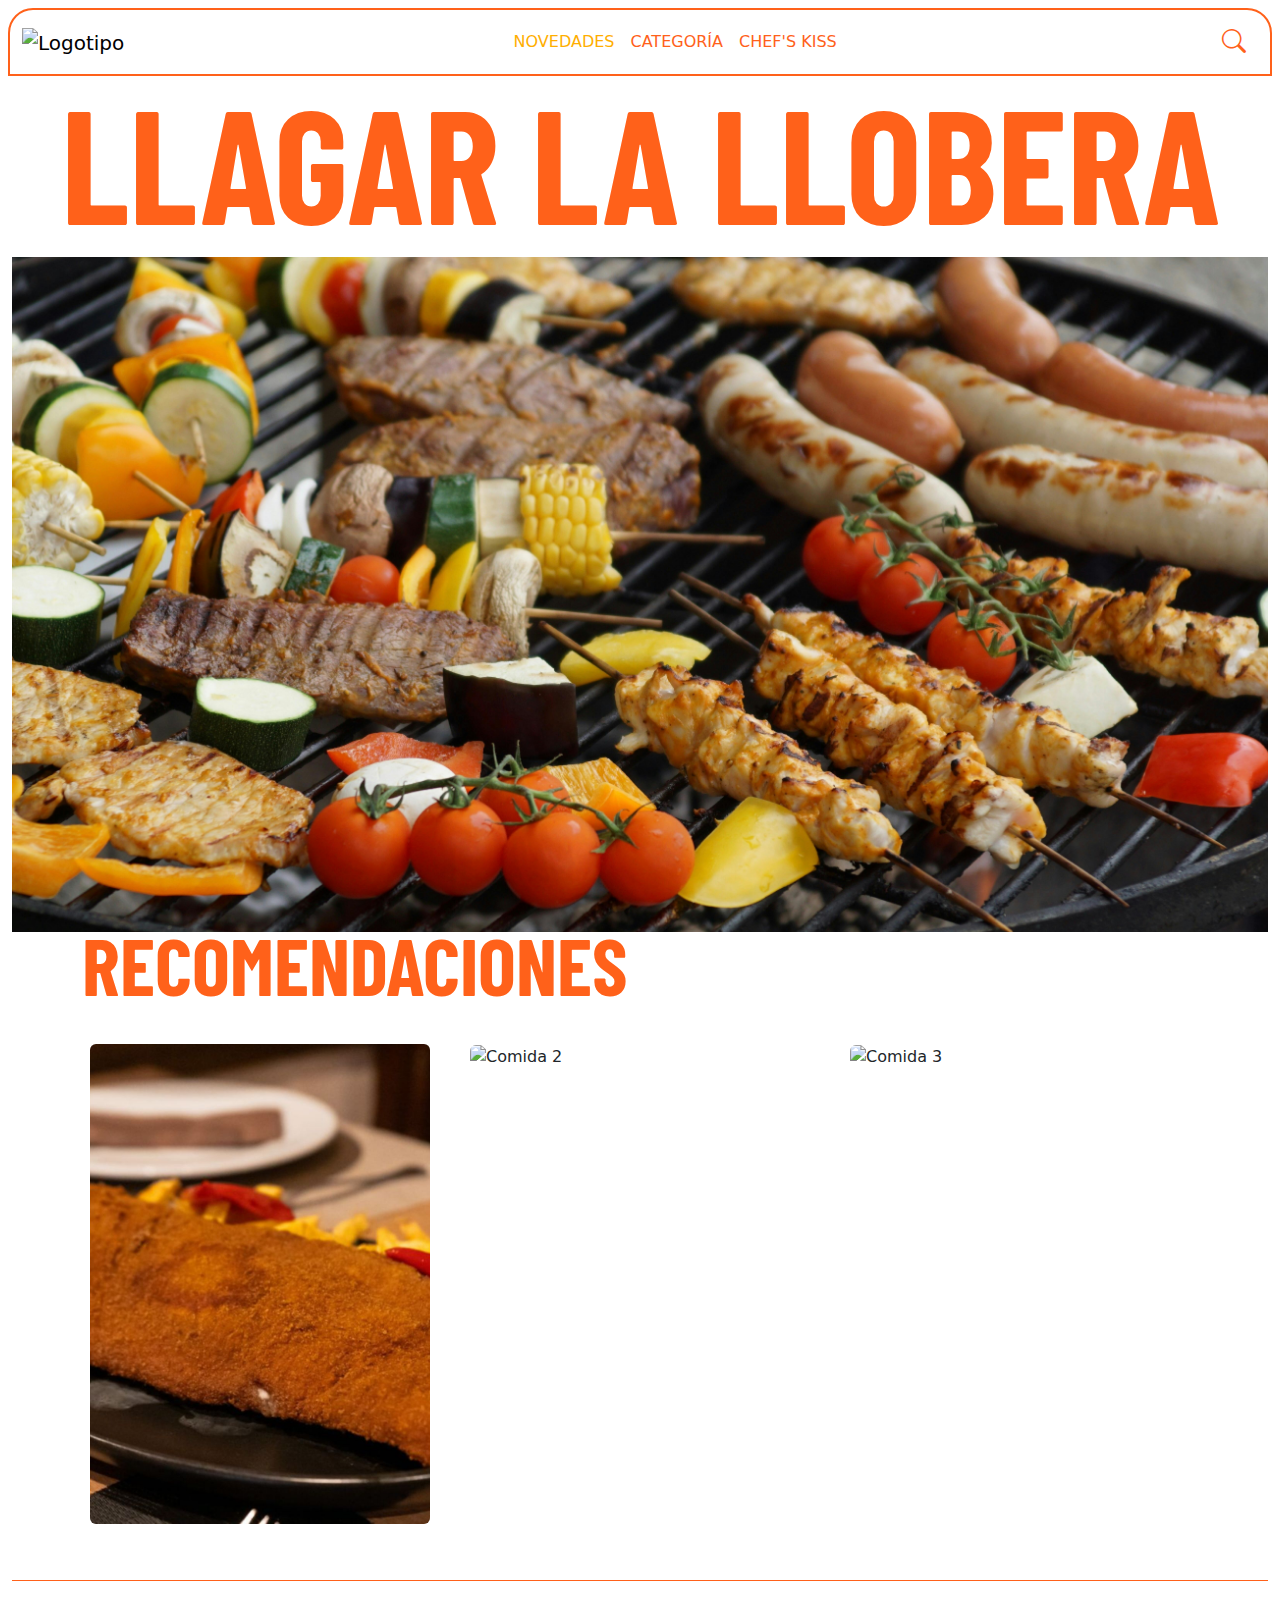
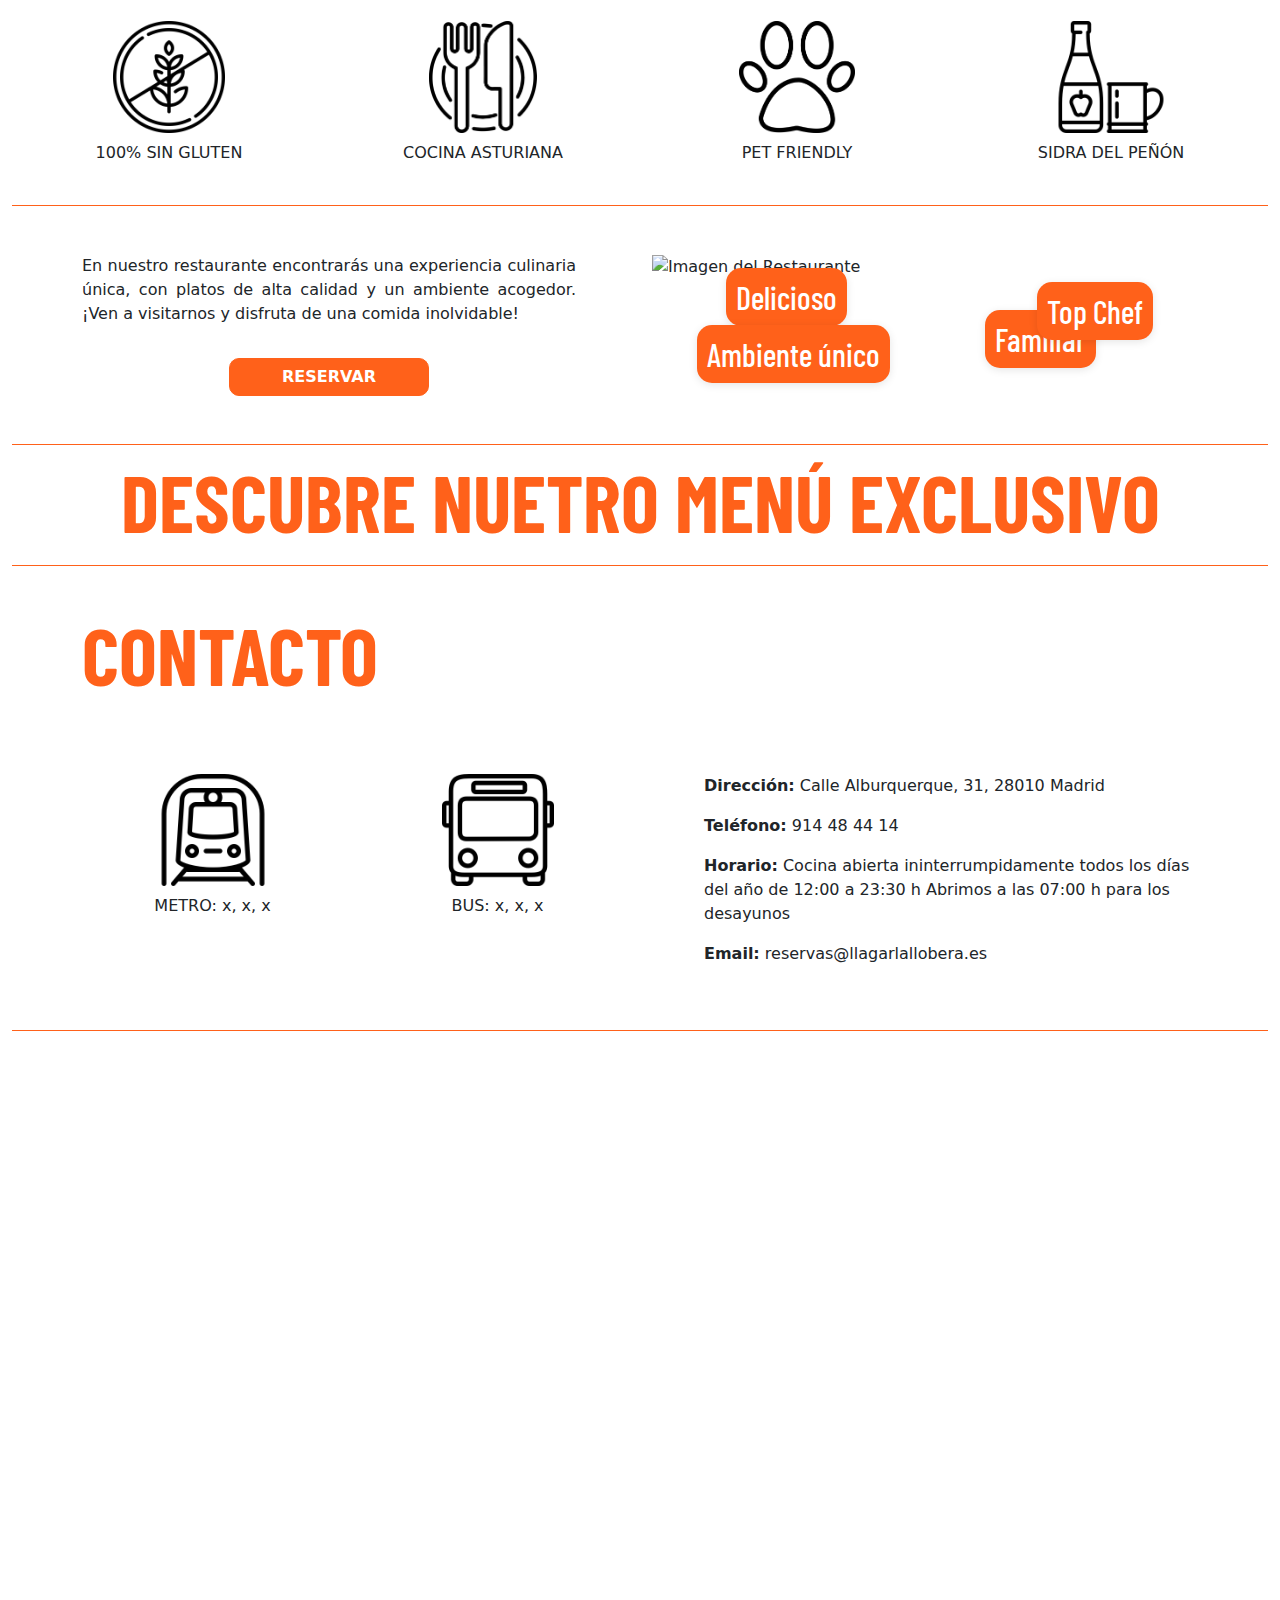
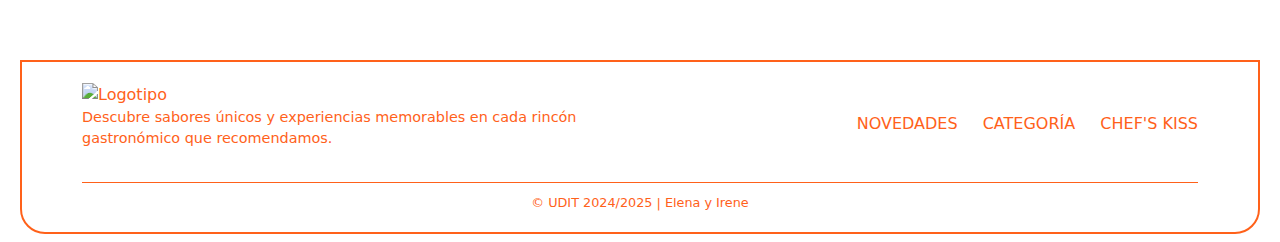
==== restaurante.html @ 02f4cce1 "add carrusel" ====
<!DOCTYPE html>
<html lang="en">
<head>
    <meta charset="UTF-8">
    <meta name="viewport" content="width=device-width, initial-scale=1.0">
    <title>Restaurante</title>

<!-- Tipografía -->
    <link rel="preconnect" href="https://fonts.googleapis.com">
    <link rel="preconnect" href="https://fonts.gstatic.com" crossorigin>
    <link href="https://fonts.googleapis.com/css2?family=Barlow+Condensed:ital,wght@0,100;0,200;0,300;0,400;0,500;0,600;0,700;0,800;0,900;1,100;1,200;1,300;1,400;1,500;1,600;1,700;1,800;1,900&family=Bebas+Neue&display=swap" rel="stylesheet">

<!-- BOOTSTRAP -->
    <link rel="stylesheet" href="https://cdn.jsdelivr.net/npm/bootstrap@5.3.3/dist/css/bootstrap.min.css" />

    <!-- BOOTSTRAP ICONOS -->
    <link rel="stylesheet" href="https://cdn.jsdelivr.net/npm/bootstrap-icons@1.11.3/font/bootstrap-icons.min.css">

<!-- CSS AOS -->
    <link href="https://unpkg.com/aos@2.3.1/dist/aos.css" rel="stylesheet">

<!-- CSS -->
    <link rel="stylesheet" href="css/restaurante.css" />

<!-- JQUERY -->
    <script src="https://cdnjs.cloudflare.com/ajax/libs/jquery/3.7.1/jquery.min.js" integrity="sha512-v2CJ7UaYy4JwqLDIrZUI/4hqeoQieOmAZNXBeQyjo21dadnwR+8ZaIJVT8EE2iyI61OV8e6M8PP2/4hpQINQ/g==" crossorigin="anonymous" referrerpolicy="no-referrer"></script>

<!-- JS AOS -->
    <script src="https://unpkg.com/aos@2.3.1/dist/aos.js"></script>

<!-- FONTAWESOM -->
    <script src="https://kit.fontawesome.com/dbeceb44b5.js" crossorigin="anonymous"></script>
</head>

<body>

    <header>
        <!-- Navbar -->
        <div class="navbar-wrapper">
            <nav class="navbar navbar-expand-lg fixed-top" style="background-color: white;">
                <div class="container-fluid">
                    <!-- Logotipo -->
                    <a class="navbar-brand" href="index.html">
                        <img src="img/logo1.png" alt="Logotipo" height="35">
                    </a>
    
                    <!-- Botón hamburguesa -->
                    <button class="navbar-toggler" type="button" data-bs-toggle="collapse" data-bs-target="#navbarNav" aria-controls="navbarNav" aria-expanded="false" aria-label="Toggle navigation">
                        <span class="navbar-toggler-icon"></span>
                    </button>
    
                    <!-- Botones -->
                    <div class="collapse navbar-collapse justify-content-center" id="navbarNav">
                        <ul class="navbar-nav">
                            <li class="nav-item">
                                <a class="nav-link active" aria-current="page" href="#">NOVEDADES</a>
                            </li>
                            <li class="nav-item">
                                <a class="nav-link" href="#">CATEGORÍA</a>
                            </li>
                            <li class="nav-item">
                                <a class="nav-link" href="#">CHEF'S KISS</a>
                            </li>
                        </ul>
                    </div>
    
                    <!-- Lupa -->
                    <form class="d-flex align-items-center" id="search-form">
                        <button class="btn" id="search-icon" type="button">
                            <i class="bi bi-search" style="font-size: 1.5rem; color: var(--color-4);"></i>
                        </button>
                        <input class="form-control ms-2" id="search-input" type="search" placeholder="Search" aria-label="Search" style="display: none; width: 0;">
                    </form>
                </div>
            </nav>
        </div>
    </header>
    

<!-- PORTADA -->
    <section id="portada" class="container-fluid text-center">
        <h1>LLAGAR LA LLOBERA</h1>
        <img id="img-portada" src="img/portada-restaurante.jpg" class="img-fluid background-image object-fit-cover" alt="...">
        <!-- Burbuja -->
        <div class="bubble" id="scrollToTop" style="display: none;">
            <span id="bubbleIcon">
                <i class="bi bi-arrow-down-circle"></i>
            </span> 
        </div>
    </section>

<!-- Galería -->
    <section  class="container-fluid">
        <div id="galeria" class="container">
            <h2>RECOMENDACIONES</h2>
            <div class="row">
                <!-- Imagen 1 -->
                <div class="col-4">
                    <div class="image-wrapper">
                        <img src="img/cachopo1.jpg" alt="Comida 1" class="img-fluid object-fit-cover rounded">
                        <div class="overlay">CACHOPO</div>
                    </div>
                </div>
                <!-- Imagen 2 -->
                <div class="col-4">
                    <div class="image-wrapper">
                        <img src="img/comida2.jpeg" alt="Comida 2" class="img-fluid object-fit-cover rounded">
                        <div class="overlay">PULPO</div>
                    </div>
                </div>
                <!-- Imagen 3 -->
                <div class="col-4">
                    <div class="image-wrapper">
                        <img src="img/comida3.jpg" alt="Comida 3" class="img-fluid object-fit-cover rounded">
                        <div class="overlay">CARNE</div>
                    </div>
                </div>
            </div>
        </div>
    </div>

<!-- Características del Restaurante -->
    <section id="caract" class="container-fluid my-5">
        <div class="row text-center">
            <div class="col-md-3 mb-4">
                <div class="icon-wrapper">
                    <img src="img/sin gluten.png" alt="Sin gluten" class="img-fluid object-fit-cover"> 
                    <p class="mt-2">100% SIN GLUTEN</p>
                </div>
            </div>
            <div class="col-md-3 mb-4">
                <div class="icon-wrapper">
                    <img src="img/cocinaicono.png" alt="Cocina asturiana" class="img-fluid object-fit-cover"> 
                    <p class="mt-2">COCINA ASTURIANA</p>
                </div>
            </div>
            <div class="col-md-3 mb-4">
                <div class="icon-wrapper">
                    <img src="img/petfriendly.png" alt="Pet friendly" class="img-fluid object-fit-cover"> 
                    <p class="mt-2">PET FRIENDLY</p>
                </div>
            </div>
            <div class="col-md-3 mb-4">
                <div class="icon-wrapper">
                    <img src="img/sidra.png " alt="Sidra del peñón" class="img-fluid object-fit-cover">
                    <p class="mt-2">SIDRA DEL PEÑÓN</p>
                </div>
            </div>
        </div>
    </section>

<!-- Sección del Restaurante -->
    <section class="container my-5">
        <div class="row">
            <!--reservar -->
            <div id="info" class="col-md-6 d-flex flex-column justify-content-center align-items-center">
                <p>En nuestro restaurante encontrarás una experiencia culinaria única, con platos de alta calidad y un ambiente acogedor. ¡Ven a visitarnos y disfruta de una comida inolvidable!
                </p>
                <!-- Botón -->
                <button class="btn btn-bd-primary btn-m mt-3 btn-narrow d-flex justify-content-center" data-bs-toggle="modal" data-bs-target="#reservaModal">RESERVAR
                </button>
            </div>

            <!-- Imagen con pegatinas -->
            <div class="col-md-6 position-relative">
                <img src="img/carne.png" alt="Imagen del Restaurante" class="img-fluid">
                <!-- Pegatinas intento -->
                <div class="sticker sticker-1">Delicioso</div>
                <div class="sticker sticker-2">Ambiente único</div>
                <div class="sticker sticker-3">Familiar</div>
                <div class="sticker sticker-4">Top Chef</div>
            </div>
        </div>
    </section>

<!-- Modal de Reserva -->
    <section class="modal fade" id="reservaModal" tabindex="-1" aria-labelledby="reservaModalLabel" aria-hidden="true">
        <div class="modal-dialog modal-dialog-centered modal-lg">
            <div class="modal-content">
                <div class="modal-header">
                    <h3 class="modal-title" id="reservaModalLabel">RESERVAR</h3>
                    <button type="button" class="btn-close" data-bs-dismiss="modal" aria-label="Close"></button>
                </div>
                <div class="modal-body custom-modal-padding">
                    <form>
                        <div class="mb-3">
                            <label for="nombre" class="form-label">NOMBRE</label>
                            <input type="text" class="form-control" id="nombre" required>
                        </div>
                        <div class="mb-3">
                            <label for="email" class="form-label">EMAIL</label>
                            <input type="email" class="form-control" id="email" required>
                        </div>
                        <div class="mb-3">
                            <label for="fecha" class="form-label">FECHA DE RESERVA</label>
                            <input type="date" class="form-control" id="fecha" required>
                        </div>
                        <div class="mb-3">
                            <label for="personas" class="form-label">NÚMERO DE PERSONA</label>
                            <input type="number" class="form-control" id="personas" min="1" required>
                        </div>
                        <div class="d-flex justify-content-center">
                            <button type="submit" class="btn btn-primary">CONFIRMAR LA RESERVA</button>
                        </div>
                    </form>
                </div>
            </div>
        </div>
    </section>

<!-- Carrusel -->
    <div id="carouselText" class="carousel slide" data-bs-interval="1" data-bs-ride="carousel">
        <div class="carousel-inner">
            <div class="carousel-item active">
                <h2 class="text-center">BIENVENIDOS A NUESTRO RESTAURANTE</h2>
            </div>
            <div class="carousel-item">
                <h2 class="text-center">DESCUBRE NUETRO MENÚ EXCLUSIVO</h2>
            </div>
            <div class="carousel-item">
                <h2 class="text-center">RESERVA TU MESA AHORA</h2>
            </div>
        </div>
    </div>
    

<!-- Info restaurante -->
<section id="transporte" class="container my-5">
    <h2>CONTACTO</h2>
    <div class="row">
        <!-- Izquierda info -->
        <div class="col-md-6 align-items-center">
            <div class="d-flex flex-column" >
                <div class="row text-center d-flex align-items-center">
                    <!-- Icono de Metro -->
                    <div class="col-6">
                        <div class="icon-transporte">
                            <img src="img/icono-metro.png" alt="Icono Metro" class="img-fluid object-fit-cover " data-bs-toggle="modal" data-bs-target="#metroModal"> 
                            <p class="mt-2">METRO: x, x, x</p>
                        </div>
                    </div>
                    
                    <!-- Icono de Bus -->
                    <div class="col-6">
                        <div class="icon-transporte">
                            <img src="img/icono-bus.webp" alt="Icono Bus" class="img-fluid object-fit-cover" data-bs-toggle="modal" data-bs-target="#busModal"> 
                            <p class="mt-2">BUS: x, x, x</p>
                        </div>
                    </div>
                </div>
            </div>
        </div>

        <!-- Contacto -->
        <div id="contact" class="col-md-6">
            <p><strong>Dirección:</strong> Calle Alburquerque, 31, 28010 Madrid</p>
            <p><strong>Teléfono:</strong> 914 48 44 14</p>
            <p><strong>Horario:</strong> Cocina abierta ininterrumpidamente todos los días del año de 12:00 a 23:30 h
            Abrimos a las 07:00 h para los desayunos</p>
            <p><strong>Email:</strong> reservas@llagarlallobera.es</p>
        </div>
    </div>
</section>

    <!-- Modal Metro-->
    <div class="modal fade" id="metroModal" tabindex="-1" aria-labelledby="metroModalLabel" aria-hidden="true">
        <div class="modal-dialog modal-lg">
            <div class="modal-content">
                <div class="modal-header">
                    <h5 class="modal-title" id="metroModalLabel">Plano de Metro</h5>
                    <button type="button" class="btn-close" data-bs-dismiss="modal" aria-label="Close"></button>
                </div>
                <div class="modal-body text-center">
                    <img src="img/plano-metro-madrid-accesible.202404.png" alt="Plano de Metro" class="img-fluid">
                </div>
            </div>
        </div>
    </div>

    <!-- Modal Bus-->
    <div class="modal fade" id="busModal" tabindex="-1" aria-labelledby="metroModalLabel" aria-hidden="true">
        <div class="modal-dialog modal-lg">
            <div class="modal-content">
                <div class="modal-header">
                    <h5 class="modal-title" id="metroModalLabel">Plano de Bus</h5>
                    <button type="button" class="btn-close" data-bs-dismiss="modal" aria-label="Close"></button>
                </div>
                <div class="modal-body text-center">
                    <img src="img/EMT147.jpg" alt="Plano de linea 147" class="img-fluid">
                    <img src="img/Linea3A.png" alt="Plano de linea 3" class="img-fluid">
                    <img src="img/Linea40A.png" alt="Plano de linea 40" class="img-fluid">
                </div>
            </div>
        </div>
    </div>

<!-- MAPA -->
    <section class="map-section d-flex justify-content-center">
        <iframe class="map-iframe container text-center" src="https://www.google.com/maps/embed?pb=!1m18!1m12!1m3!1d3036.972669790268!2d-3.702336223943109!3d40.4316040714373!2m3!1f0!2f0!3f0!3m2!1i1024!2i768!4f13.1!3m3!1m2!1s0xd42297b13bf444d%3A0xb324245f429f429e!2sLlagar%20La%20Llobera!5e0!3m2!1ses!2ses!4v1730145846699!5m2!1ses!2ses" width="600" height="450" style="border:0;" allowfullscreen="" loading="lazy" referrerpolicy="no-referrer-when-downgrade" allowfullscreen="" loading="lazy"></iframe>
    </section>
    
<!-- FOOTER -->
    <footer>
        <div class="container text-center text-md-start">
            <div class="row align-items-center">
                <!-- Logo y descripción -->
                <div class="col-md-6">
                    <div class="footer-logo">
                        <img src="img/logo1.png" alt="Logotipo" height="35">
                    </div>
                    <p class="footer-description">Descubre sabores únicos y experiencias memorables en cada rincón gastronómico que recomendamos.</p>
                </div>
                <!-- Menú -->
                <div class="col-md-6 text-md-end footer-nav">
                    <a href="#">NOVEDADES</a>
                    <a href="#">CATEGORÍA</a>
                    <a href="#">CHEF'S KISS</a>
                </div>
            </div>
            <!-- Nombres :) -->
            <div class="footer-bottom mt-3">
                &copy; UDIT 2024/2025 | Elena y Irene
            </div>
        </div>
    </footer>

<!-- JAVASCRIPT BOOTSTRAP -->
    <script src="https://cdn.jsdelivr.net/npm/bootstrap@5.3.3/dist/js/bootstrap.bundle.min.js" integrity="sha384-YvpcrYf0tY3lHB60NNkmXc5s9fDVZLESaAA55NDzOxhy9GkcIdslK1eN7N6jIeHz" crossorigin="anonymous"></script>

<!-- JS TYPED.JS -->
    <script src="https://unpkg.com/typed.js@2.1.0/dist/typed.umd.js"></script>

<!-- JAVASCRIPT -->
     <script src="js/script.js"></script>

</body>
</html>
---- css/restaurante.css ----
:root {
    --color-1: rgba(235, 0, 84, 1);
    --color-2: rgba(253, 146, 164, 1);
    --color-3: rgba(254, 215, 218, 1);
    --color-4: rgba(255, 97, 26, 1);
    --color-5: rgba(255, 174, 0, 1);
    --color-6: white;
}

* {
    margin:0;
    box-sizing: border-box;
    scroll-behavior: smooth;
}

/* TIPOGRAFÍA */
h1 {
    text-align: center;
    font-family: "Barlow Condensed";
    font-style: normal;
    font-weight: 700;
    font-size: 10em;
    margin: 0;
    color: var(--color-4);
}

h2 {
    font-family: "Barlow Condensed";
    font-style: normal;
    font-weight: 700;
    font-size: 5em;
    margin: 0;
    color: var(--color-4);
    line-height: 1;
    padding-top: 0.2em;
}

/* NAVBAR */
.navbar-wrapper {
    position: fixed;
    top: 0;
    left: 0;
    background-color: var(--color-6);
    height: 75px;
    width: 100%;
    z-index: 999;
}

.navbar {
    z-index: 1000; 
    border-radius: 25px 25px 0px 0px;
    border: 2px solid var(--color-4);
    margin: 0.5em;
}

.navbar .nav-link {
    color: var(--color-4);
}

.navbar .nav-link.active {
    color: var(--color-5); 
}

.navbar .nav-link:hover {
    color: var(--color-5); 
}

#search-form {
    position: relative;
    display: flex;
    align-items: center;
}

#search-icon {
    z-index: 2; 
    background: none;
    border: none;
    cursor: pointer;
}

#search-input {
    position: absolute;
    right: 0;
    width: 0;
    transition: width 0.3s ease;
    background-color: transparent;
    border: none;
    border-bottom: 2px solid var(--color-4);
    padding: 5px;
    outline: none;
    color: var(--color-5);
    opacity: 0;
    z-index: 1; 
}

#search-input.active {
    width: 200px; /* Ancho abierto */
    opacity: 1;
}

/* PORTADA */
#portada {
    padding-top: 65px;
    height: 100vh;
}

#img-portada {
    object-fit: cover;
}

.background-image {
    max-height: 75vh;
    width: 100%;
}

/* BURBUJA */
.bubble {
    position: fixed;
    bottom: 20px;
    right: 20px; 
    background-color: var(--color-4); 
    color: white;
    border-radius: 50%; 
    width: 60px;   
    height: 60px; 
    display: flex;
    align-items: center;
    justify-content: center;
    font-size: 24px; 
    cursor: pointer;
    box-shadow: 0 2px 10px rgba(0, 0, 0, 0.3);
    transition: background-color 0.3s ease; 
    z-index: 1000; 
}

.bubble:hover {
    background-color: var(--color-5); 
}


/* GALERÍA */
#galeria {
    margin-top: 0.5em;
    margin-bottom: 3.5em;
}

#galeria h2 {
    padding-bottom: 0.5em;
}

.image-wrapper {
    position: relative;
    margin: 0 0.5em;
    overflow: visible; 
    border-radius: 8px;
}

.image-wrapper img {
    height: 30em;
}

.overlay {
    position: absolute;
    bottom: -20px; 
    right: -20px;  
    background-color: var(--color-4);
    color: white;
    padding: 5px 10px;
    border-radius: 15px;
    font-size: 2em;
    opacity: 0;
    transition: opacity 0.3s ease, transform 0.3s ease;
    transform: scale(0.9); 
    font-family: "Barlow Condensed";
    font-style: normal;
    font-weight: 500;
}

.image-wrapper:hover .overlay {
    opacity: 1;
    transform: scale(1); 
}

/* CARACTERÍSTICAS RESTAURANTE */
#caract {
    border-top: 1px solid var(--color-4);
    padding-top: 2.5em;
    border-bottom: 1px solid var(--color-4);
}

.icon-wrapper img {
    height: 7em;
    width: auto;
}

/* INFO RESTAURANTE */
.btn-narrow {
    width: 200px;
    border-radius: 10px;
}

#info {
    padding-right: 4em;
    text-align: justify;
}

/*CARRUSEL*/
#carouselText .carousel-item {
    transition: transform 3s linear; /* Ajusta la duración para suavizar el cambio */
    border-top: 1px solid var(--color-4);
    padding-bottom: 1.5em;
    border-bottom: 1px solid var(--color-4);
}

/*edición botón*/
.btn-bd-primary {
    --bs-btn-font-weight: 600;
    --bs-btn-color: var(--bs-white);
    --bs-btn-bg: var(--color-4);
    --bs-btn-border-color: var(--color-4);
    --bs-btn-hover-color: var(--color-6);
    --bs-btn-hover-bg: var(--color-5);
    --bs-btn-hover-border-color: var(--color-4);
    --bs-btn-focus-shadow-rgb: var(--color-1);
    --bs-btn-active-color: var(--color-2);
    --bs-btn-active-bg: var(--color-3);
    --bs-btn-active-border-color: var(--color-1);
}


/* FOTO COMIDA */
.sticker {
    position: absolute;
    background-color:var(--color-4);
    padding: 5px 10px;
    border-radius: 15px;
    color: var(--color-6);
    box-shadow: 0 2px 8px rgba(0, 0, 0, 0.1);
    font-size: 2em;
    font-family: "Barlow Condensed";
    font-style: normal;
    font-weight: 500;
}


/* PEGATINAS */
.sticker-1 { top: 10%; left: 15%; }
.sticker-2 { top: 50%; left: 10%; }
.sticker-3 { bottom: 20%; right: 20%; }
.sticker-4 { top: 20%; right: 10%; }



/* MODAL */
.custom-modal-padding {
    padding: 3rem;
}

.modal-content {
    background-color: var(--color-6); 
    border-radius: 25px; 
    border: 2px solid var(--color-4);
}

.modal-header {
    background-color: var(--color-6); 
    color: var(--color-4);
    border-bottom: 2px solid var(--color-4);
    border-radius: 25px 25px 0px 0px;
}

.modal-title {
    font-weight: bold;
    font-size: 2.5rem;
    font-family: "Barlow Condensed";
    font-style: normal;
}

.btn-close {
    color: white;
}

.btn-primary {
    background-color: var(--color-4); 
    border-color: var(--color-6);
    border-radius: 10px;
    font-weight: bold;
    font-size: 1.5rem;
    font-family: "Barlow Condensed";
    font-style: normal;
    margin-top: 0.7em;
}

.btn-primary:hover {
    background-color: var(--color-5);
    border-color: var(--color-6);
}

.form-label {
    color: var(--color-4); 
    font-family: "Barlow Condensed";
    font-style: normal;
    font-weight: 600;
    font-size: 1.5em;
}

.form-control {
    border-radius: 10px; 
    border: 1px solid var(--color-4);
}

.form-control:focus {
    border-color: var(--color-5);
    box-shadow: 0 0 5px rgba(0, 0, 0, 0.25);
}

/* TRANSPORTE */
.icon-transporte img {
    height: 7em;
    width: auto;
}

#transporte h2 {
    padding-bottom: 1em;
    padding-top: 0;
}

#contact {
    padding-left: 4em;
}

/* MAPA */
.map-section {
    height: 70vh; 
    overflow: hidden; 
    border-top: 1px solid var(--color-4);
    padding: 2.5em 0;
}

.map-iframe {
    height: 100%; 
    border-radius:25px;
}


/* FOOTER */
footer {
    background-color: var(--bs-white); 
    color: var(--color-4);
    padding: 20px 0;
    border-radius: 0px 0px 25px 25px;
    border: 2px solid var(--color-4);
    margin-bottom: 0.5em;
    margin: 0.5em;
    margin-top: 0;
}

.footer-nav a {
    color: var(--color-4);
    margin-left: 20px;
    text-decoration: none;
    transition: color 0.3s;
}

.footer-nav a:hover {
    color: var(--color-5);
}

.footer-description {
    font-size: 0.9rem;
    color: var(--color-4);
}

.footer-bottom {
    font-size: 0.8rem;
    color: var(--color-4);
    border-top: 1px solid var(--color-4);
    padding-top: 10px;
    text-align: center;
}
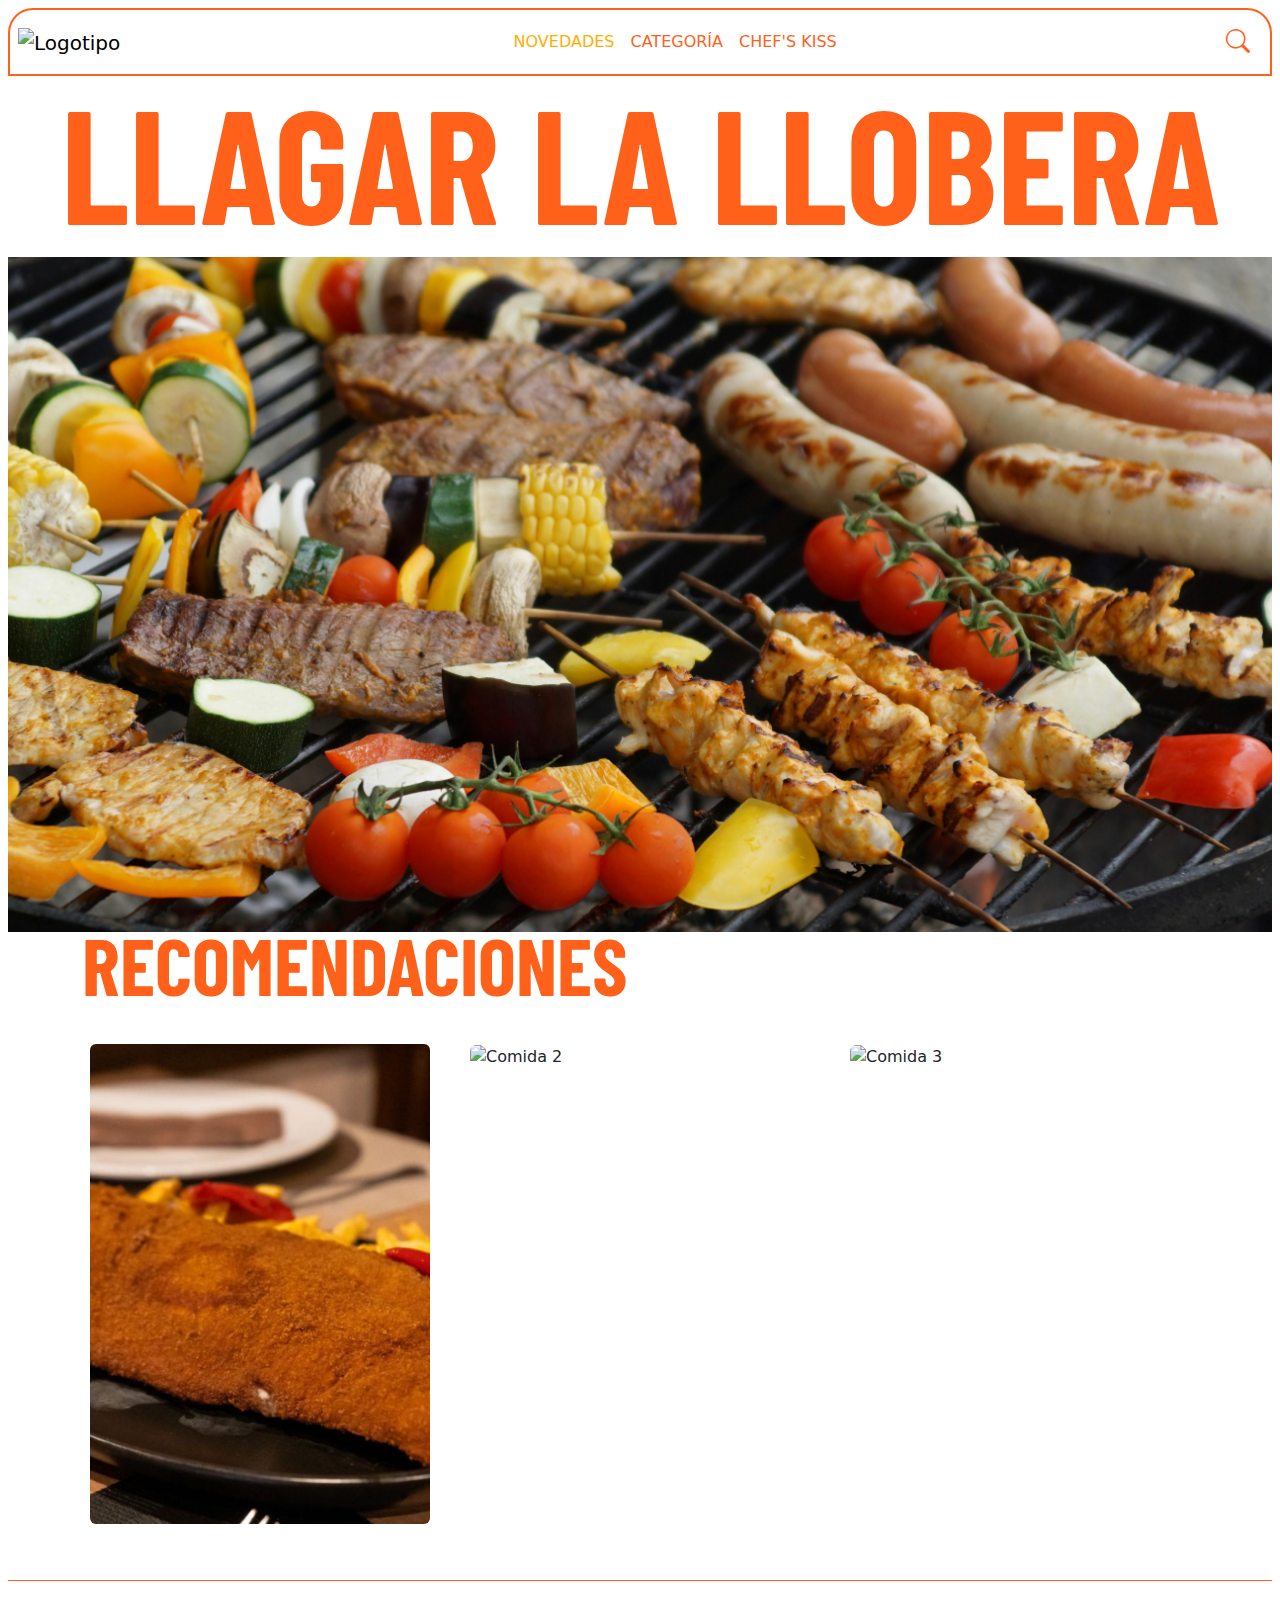
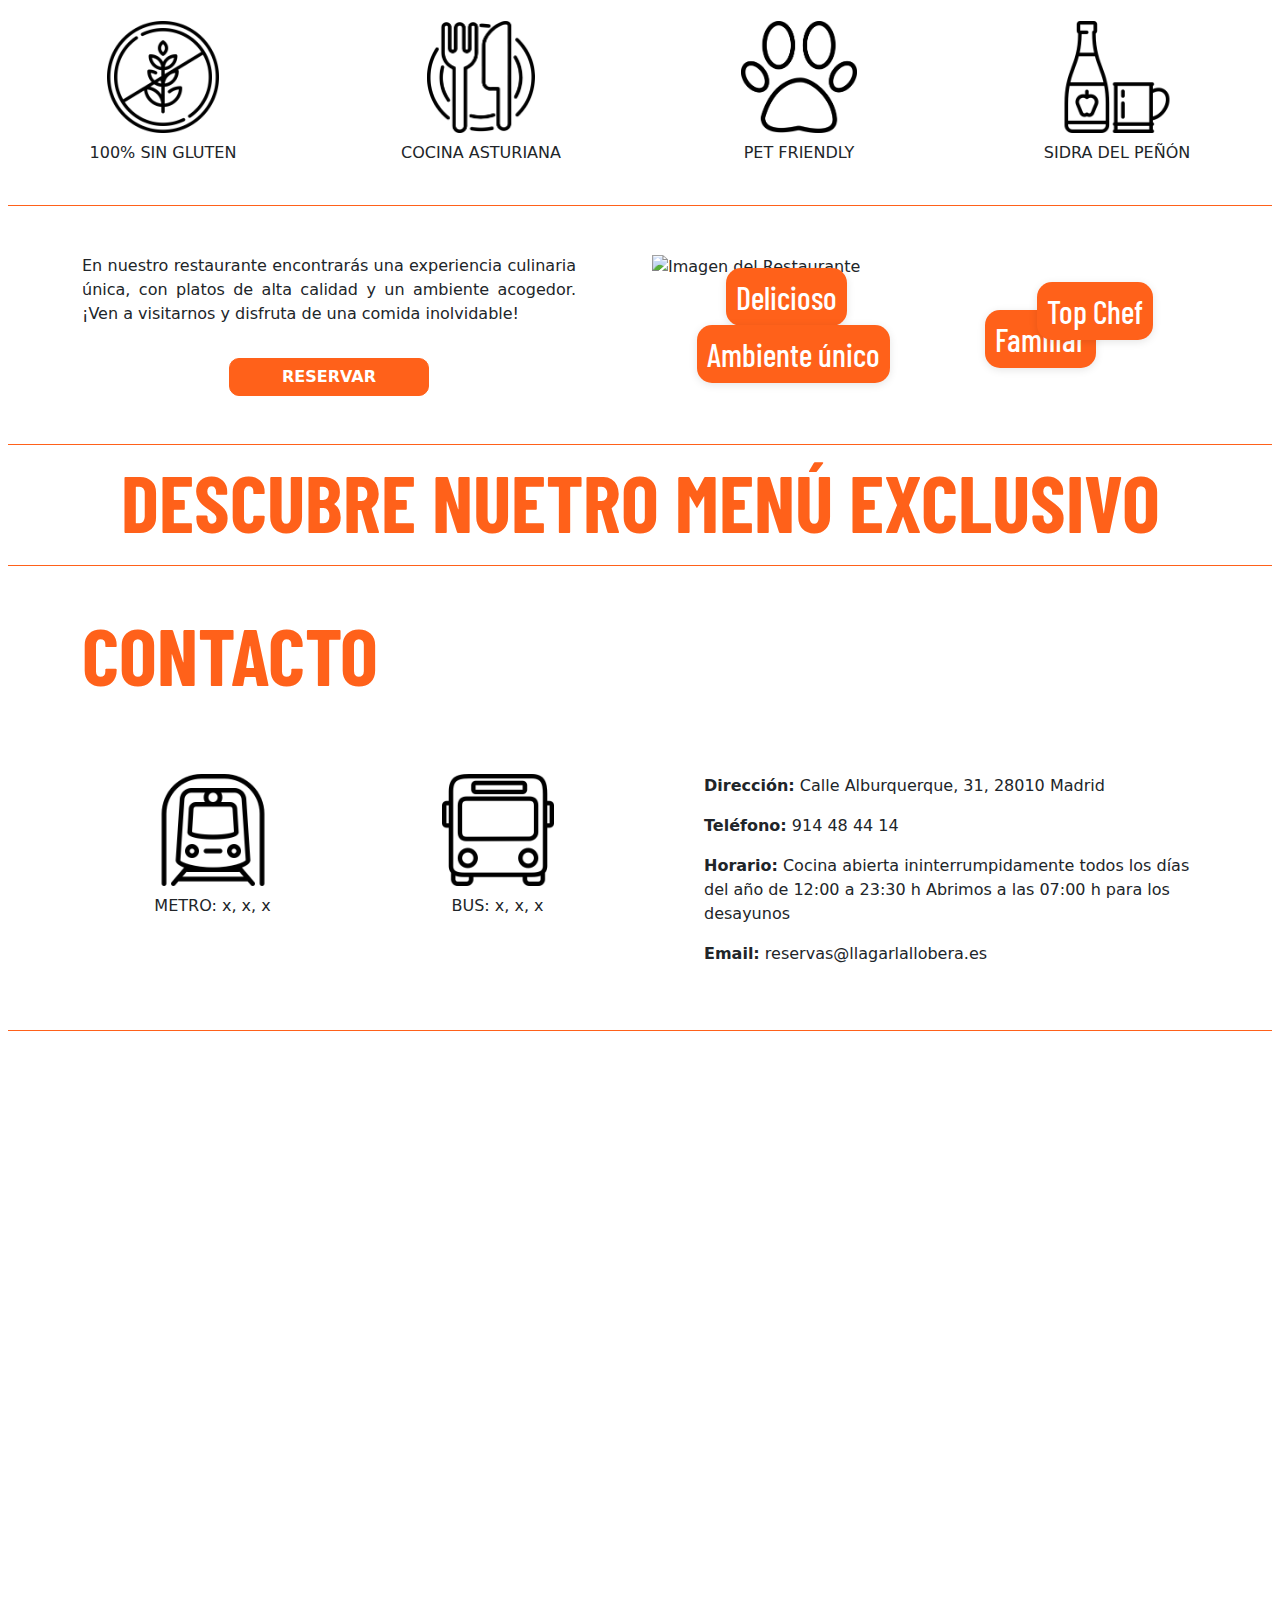
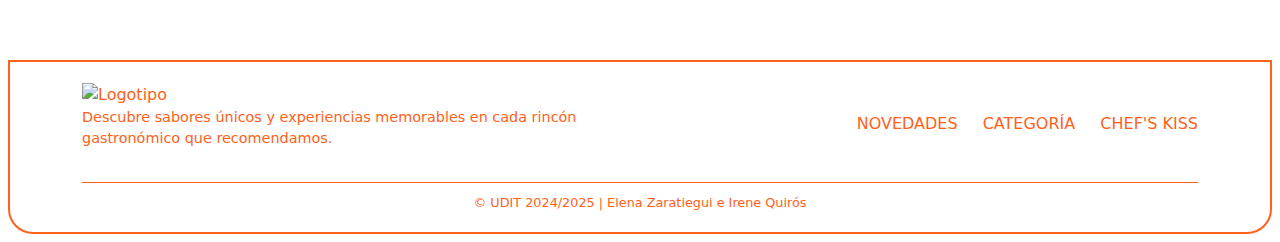
==== commit dbb8551c: "Added footer, retoque detalles maquetacion y animaciones" ====
--- a/restaurante.html
+++ b/restaurante.html
@@ -319,7 +319,7 @@
             </div>
             <!-- Nombres :) -->
             <div class="footer-bottom mt-3">
-                &copy; UDIT 2024/2025 | Elena y Irene
+                &copy; UDIT 2024/2025 | Elena Zaratiegui e Irene Quirós
             </div>
         </div>
     </footer>
--- a/css/restaurante.css
+++ b/css/restaurante.css
@@ -11,6 +11,11 @@
     margin:0;
     box-sizing: border-box;
     scroll-behavior: smooth;
+}
+
+.container-fluid{
+     --bs-gutter-x: 1rem !important; /*he añadido esto para que coincidan
+                                     justo las lineas del banner :) */
 }
 
 /* TIPOGRAFÍA */
@@ -351,7 +356,6 @@
     border-radius: 0px 0px 25px 25px;
     border: 2px solid var(--color-4);
     margin-bottom: 0.5em;
-    margin: 0.5em;
     margin-top: 0;
 }
 
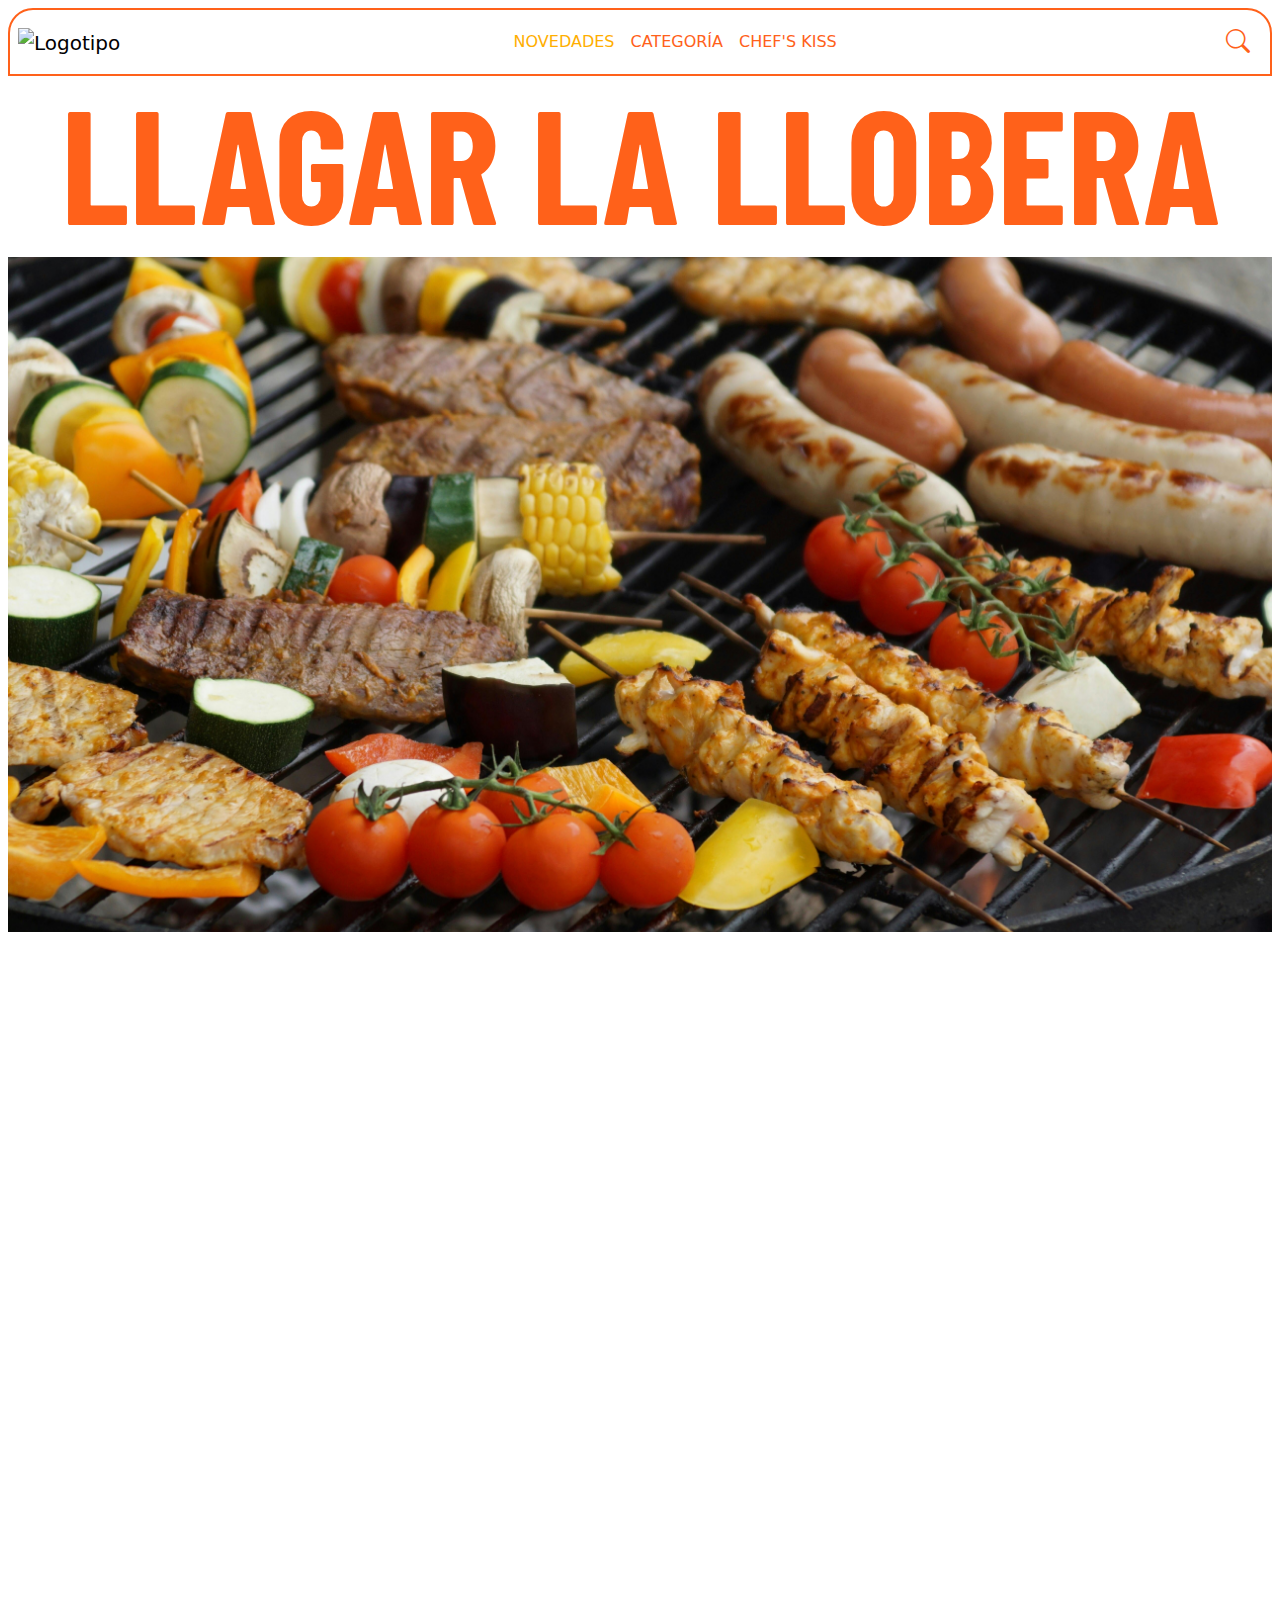
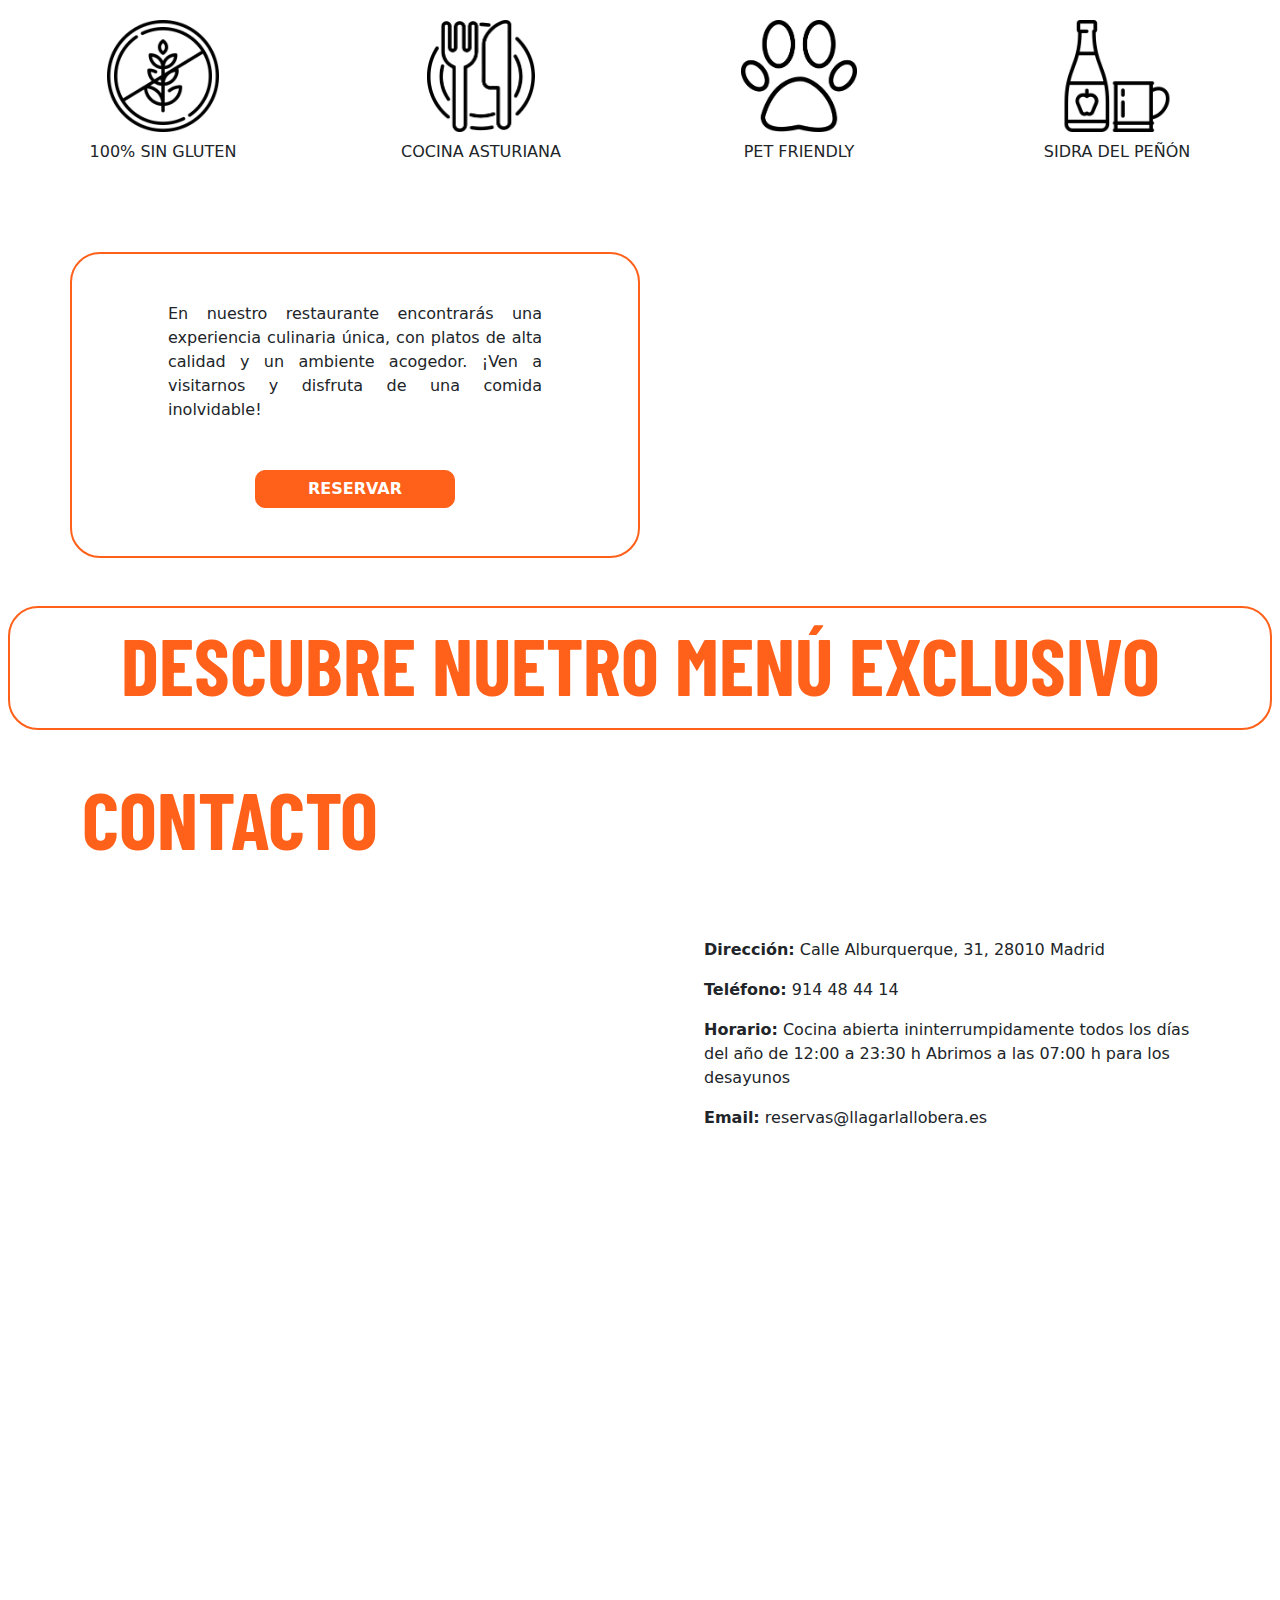
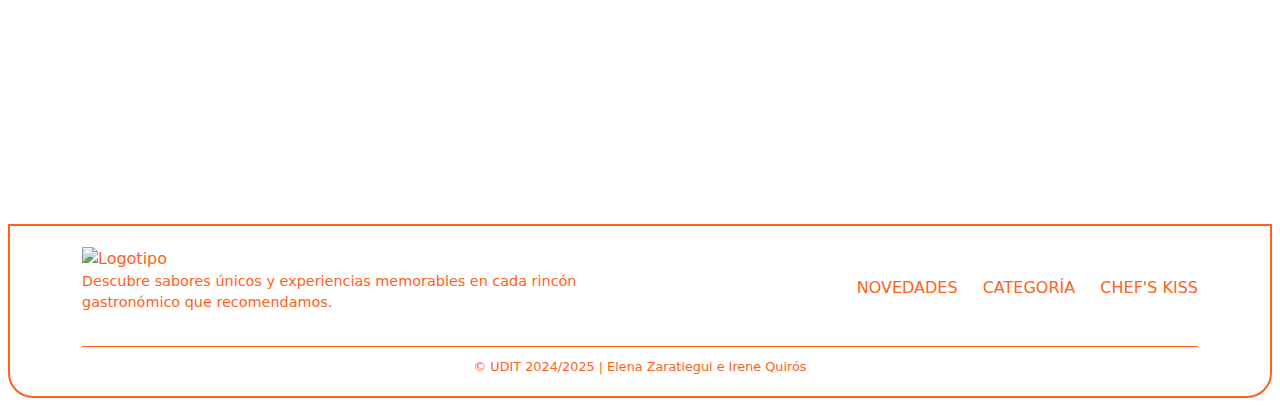
==== commit ea0b0966: "arreglos y bordes" ====
--- a/restaurante.html
+++ b/restaurante.html
@@ -79,7 +79,7 @@
 
 <!-- PORTADA -->
     <section id="portada" class="container-fluid text-center">
-        <h1>LLAGAR LA LLOBERA</h1>
+        <h1 data-aos="fade-up">LLAGAR LA LLOBERA</h1>
         <img id="img-portada" src="img/portada-restaurante.jpg" class="img-fluid background-image object-fit-cover" alt="...">
         <!-- Burbuja -->
         <div class="bubble" id="scrollToTop" style="display: none;">
@@ -92,10 +92,10 @@
 <!-- Galería -->
     <section  class="container-fluid">
         <div id="galeria" class="container">
-            <h2>RECOMENDACIONES</h2>
+            <h2 data-aos="fade-up">RECOMENDACIONES</h2>
             <div class="row">
                 <!-- Imagen 1 -->
-                <div class="col-4">
+                <div class="col-4" data-aos="fade-up">
                     <div class="image-wrapper">
                         <img src="img/cachopo1.jpg" alt="Comida 1" class="img-fluid object-fit-cover rounded">
                         <div class="overlay">CACHOPO</div>
@@ -103,13 +103,13 @@
                 </div>
                 <!-- Imagen 2 -->
                 <div class="col-4">
-                    <div class="image-wrapper">
+                    <div class="image-wrapper" data-aos="fade-up">
                         <img src="img/comida2.jpeg" alt="Comida 2" class="img-fluid object-fit-cover rounded">
                         <div class="overlay">PULPO</div>
                     </div>
                 </div>
                 <!-- Imagen 3 -->
-                <div class="col-4">
+                <div class="col-4" data-aos="fade-up">
                     <div class="image-wrapper">
                         <img src="img/comida3.jpg" alt="Comida 3" class="img-fluid object-fit-cover rounded">
                         <div class="overlay">CARNE</div>
@@ -150,7 +150,7 @@
     </section>
 
 <!-- Sección del Restaurante -->
-    <section class="container my-5">
+    <section id="info-res" class="container my-5">
         <div class="row">
             <!--reservar -->
             <div id="info" class="col-md-6 d-flex flex-column justify-content-center align-items-center">
@@ -162,13 +162,13 @@
             </div>
 
             <!-- Imagen con pegatinas -->
-            <div class="col-md-6 position-relative">
-                <img src="img/carne.png" alt="Imagen del Restaurante" class="img-fluid">
+            <div id="img-res" class="col-md-6 position-relative">
+                <img src="img/carne.png" alt="Imagen del Restaurante" class="img-fluid" data-aos="fade-up">
                 <!-- Pegatinas intento -->
-                <div class="sticker sticker-1">Delicioso</div>
-                <div class="sticker sticker-2">Ambiente único</div>
-                <div class="sticker sticker-3">Familiar</div>
-                <div class="sticker sticker-4">Top Chef</div>
+                <div class="sticker sticker-1" data-aos="zoom-in" >Delicioso</div>
+                <div class="sticker sticker-2" data-aos="zoom-in" >Ambiente único</div>
+                <div class="sticker sticker-3" data-aos="zoom-in" >Familiar</div>
+                <div class="sticker sticker-4" data-aos="zoom-in" >Top Chef</div>
             </div>
         </div>
     </section>
@@ -233,7 +233,7 @@
             <div class="d-flex flex-column" >
                 <div class="row text-center d-flex align-items-center">
                     <!-- Icono de Metro -->
-                    <div class="col-6">
+                    <div class="col-6" data-aos="fade-up">
                         <div class="icon-transporte">
                             <img src="img/icono-metro.png" alt="Icono Metro" class="img-fluid object-fit-cover " data-bs-toggle="modal" data-bs-target="#metroModal"> 
                             <p class="mt-2">METRO: x, x, x</p>
@@ -241,7 +241,7 @@
                     </div>
                     
                     <!-- Icono de Bus -->
-                    <div class="col-6">
+                    <div class="col-6" data-aos="fade-up">
                         <div class="icon-transporte">
                             <img src="img/icono-bus.webp" alt="Icono Bus" class="img-fluid object-fit-cover" data-bs-toggle="modal" data-bs-target="#busModal"> 
                             <p class="mt-2">BUS: x, x, x</p>
@@ -295,7 +295,7 @@
     </div>
 
 <!-- MAPA -->
-    <section class="map-section d-flex justify-content-center">
+    <section class="map-section d-flex justify-content-center" data-aos="fade-up">
         <iframe class="map-iframe container text-center" src="https://www.google.com/maps/embed?pb=!1m18!1m12!1m3!1d3036.972669790268!2d-3.702336223943109!3d40.4316040714373!2m3!1f0!2f0!3f0!3m2!1i1024!2i768!4f13.1!3m3!1m2!1s0xd42297b13bf444d%3A0xb324245f429f429e!2sLlagar%20La%20Llobera!5e0!3m2!1ses!2ses!4v1730145846699!5m2!1ses!2ses" width="600" height="450" style="border:0;" allowfullscreen="" loading="lazy" referrerpolicy="no-referrer-when-downgrade" allowfullscreen="" loading="lazy"></iframe>
     </section>
     
@@ -333,5 +333,10 @@
 <!-- JAVASCRIPT -->
      <script src="js/script.js"></script>
 
+<!-- inicar AOS -->
+<script>
+    AOS.init();
+  </script>
+
 </body>
 </html>--- a/css/restaurante.css
+++ b/css/restaurante.css
@@ -188,9 +188,7 @@
 
 /* CARACTERÍSTICAS RESTAURANTE */
 #caract {
-    border-top: 1px solid var(--color-4);
     padding-top: 2.5em;
-    border-bottom: 1px solid var(--color-4);
 }
 
 .icon-wrapper img {
@@ -205,16 +203,51 @@
 }
 
 #info {
-    padding-right: 4em;
+    padding: 3em;
     text-align: justify;
-}
+    border-radius: 30px;
+    border: 2px solid var(--color-4);
+}
+
+#info p {
+    padding: 0 3em;
+    padding-bottom: 1em;
+}
+
+#img-res {
+    padding-left: 2em;
+}
+
+/* FOTO COMIDA */
+.sticker {
+    position: absolute;
+    background-color:var(--color-4);
+    padding: 5px 10px;
+    border-radius: 15px;
+    color: var(--color-6);
+    box-shadow: 0 2px 8px rgba(0, 0, 0, 0.1);
+    font-size: 2em;
+    font-family: "Barlow Condensed";
+    font-style: normal;
+    font-weight: 500;
+}
+
+/* PEGATINAS */
+.sticker-1 { top: 10%; left: 15%; }
+.sticker-2 { top: 50%; left: 10%; }
+.sticker-3 { bottom: 20%; right: 20%; }
+.sticker-4 { top: 20%; right: 10%; }
+
 
 /*CARRUSEL*/
+#carouselText {
+    border: 2px solid var(--color-4);
+    border-radius: 30px;
+}
+
 #carouselText .carousel-item {
     transition: transform 3s linear; /* Ajusta la duración para suavizar el cambio */
-    border-top: 1px solid var(--color-4);
     padding-bottom: 1.5em;
-    border-bottom: 1px solid var(--color-4);
 }
 
 /*edición botón*/
@@ -232,30 +265,6 @@
     --bs-btn-active-border-color: var(--color-1);
 }
 
-
-/* FOTO COMIDA */
-.sticker {
-    position: absolute;
-    background-color:var(--color-4);
-    padding: 5px 10px;
-    border-radius: 15px;
-    color: var(--color-6);
-    box-shadow: 0 2px 8px rgba(0, 0, 0, 0.1);
-    font-size: 2em;
-    font-family: "Barlow Condensed";
-    font-style: normal;
-    font-weight: 500;
-}
-
-
-/* PEGATINAS */
-.sticker-1 { top: 10%; left: 15%; }
-.sticker-2 { top: 50%; left: 10%; }
-.sticker-3 { bottom: 20%; right: 20%; }
-.sticker-4 { top: 20%; right: 10%; }
-
-
-
 /* MODAL */
 .custom-modal-padding {
     padding: 3rem;
@@ -338,8 +347,7 @@
 .map-section {
     height: 70vh; 
     overflow: hidden; 
-    border-top: 1px solid var(--color-4);
-    padding: 2.5em 0;
+    padding-bottom: 2.5em;
 }
 
 .map-iframe {
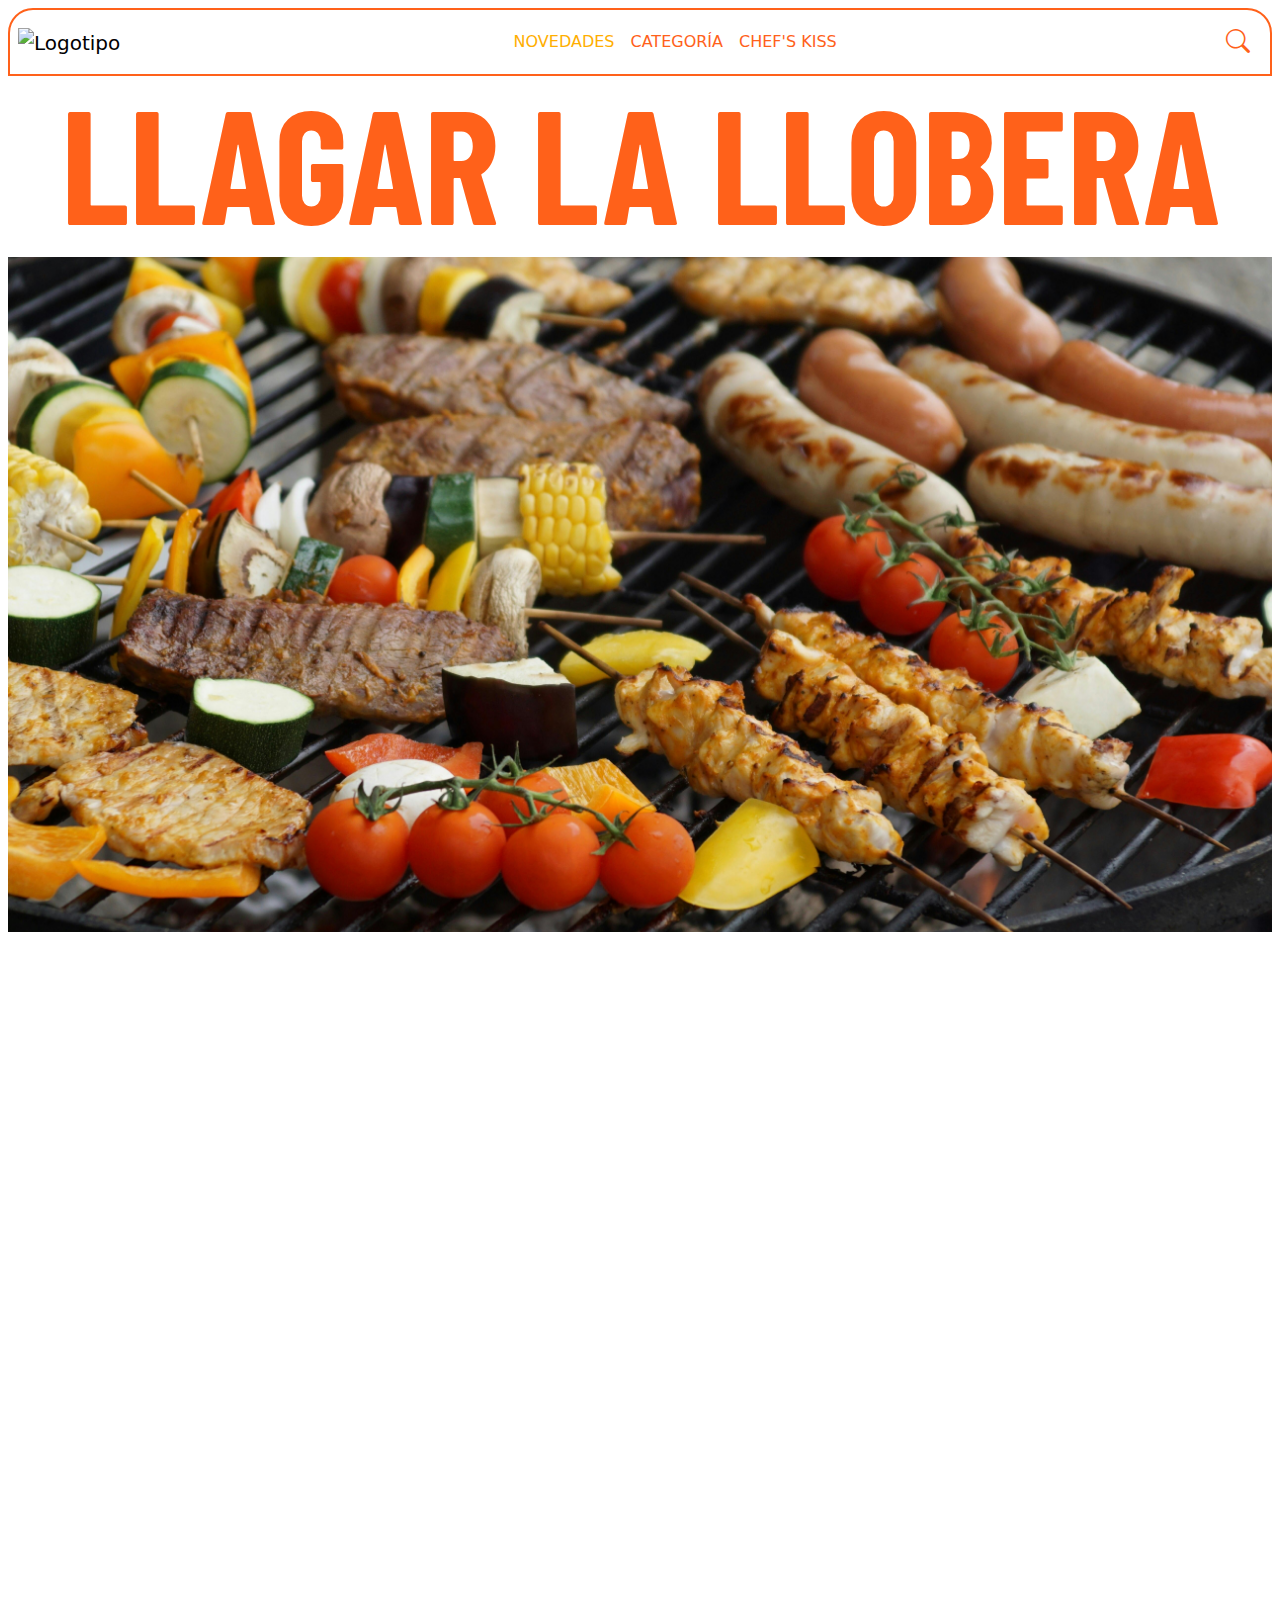
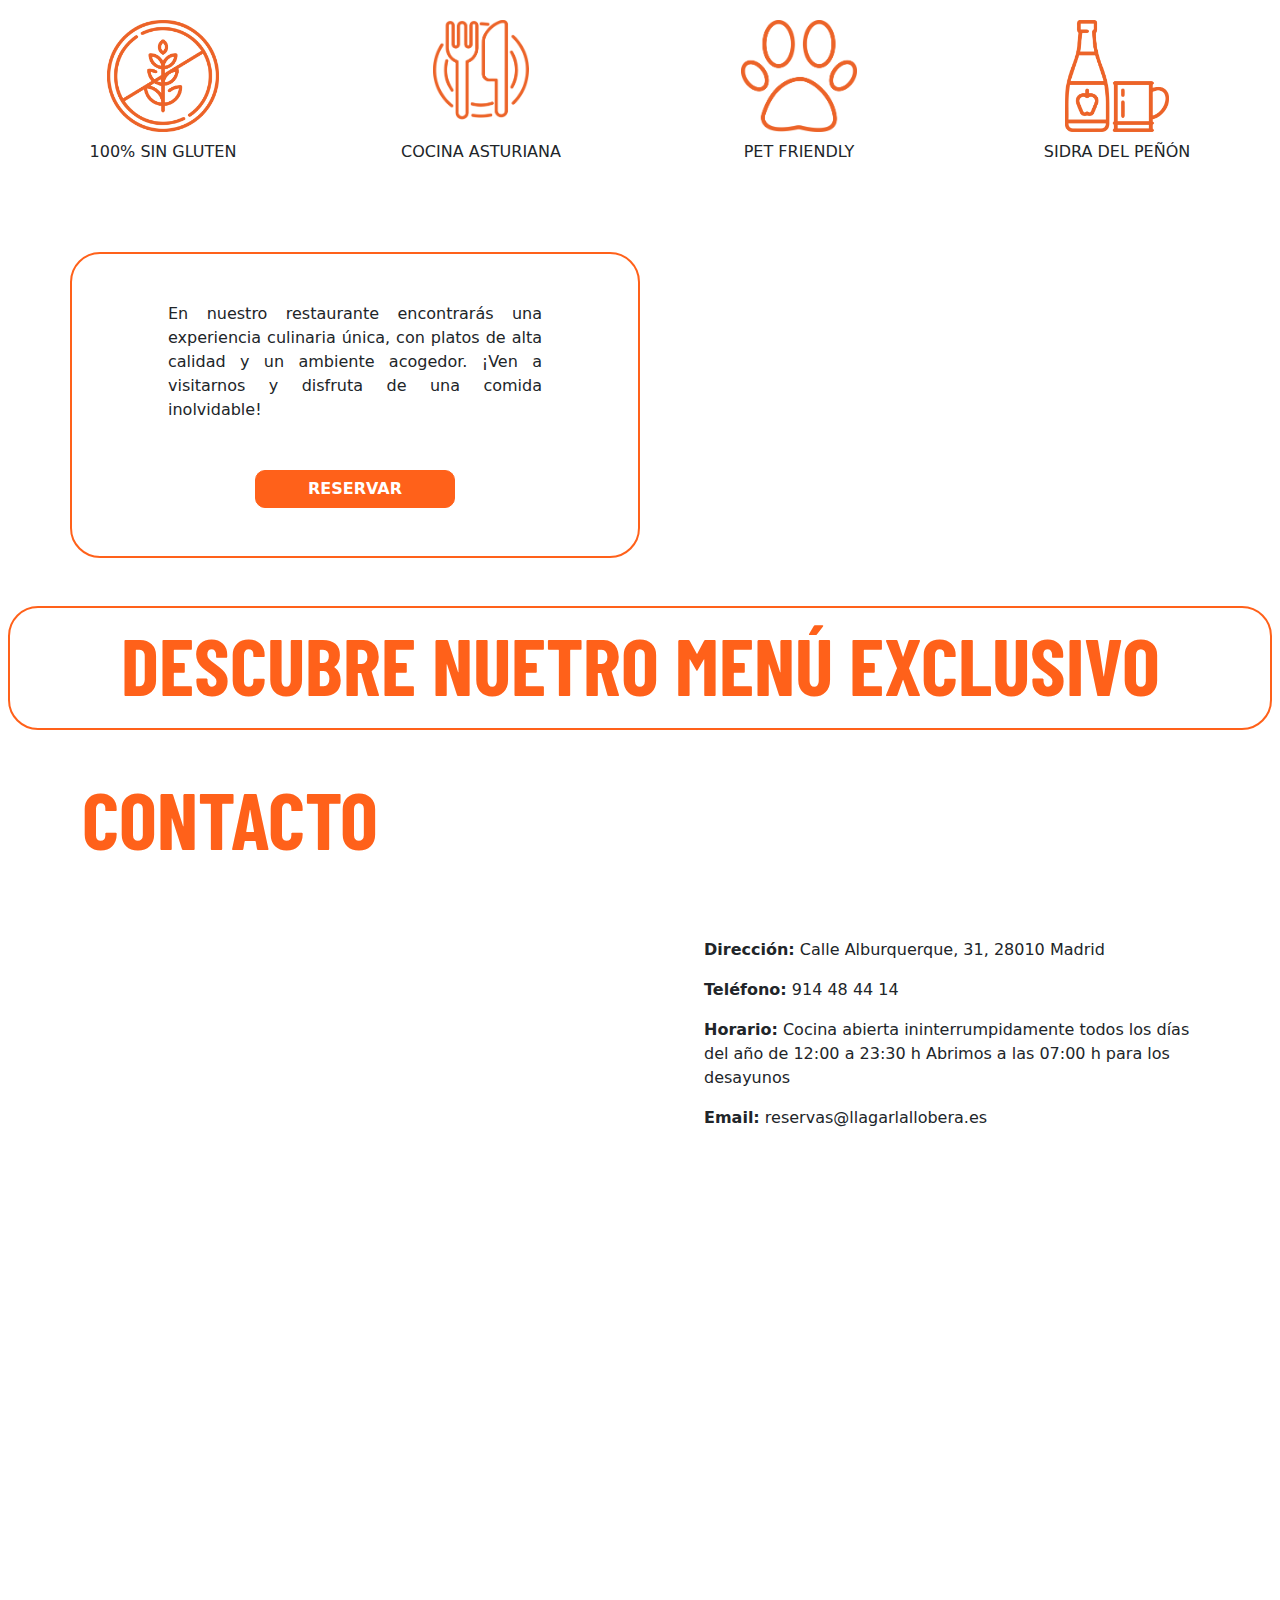
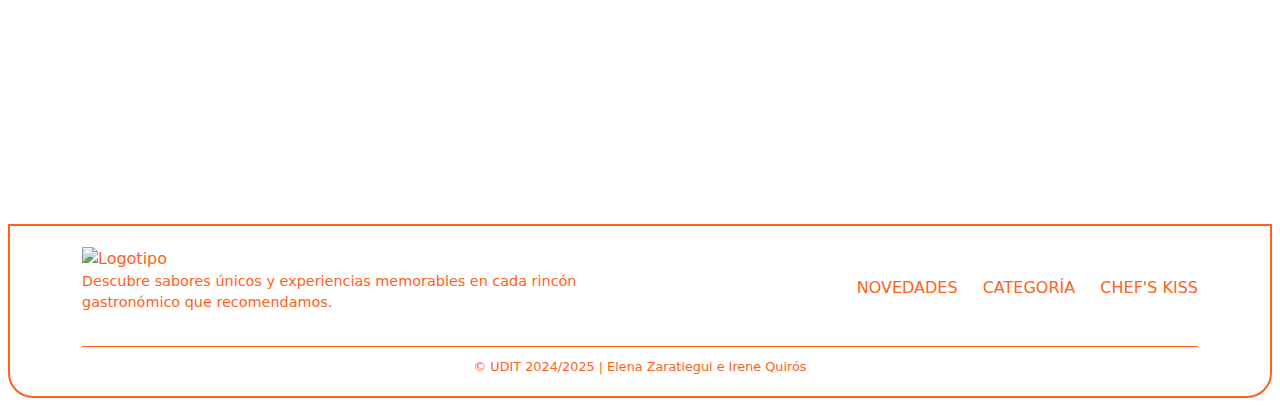
==== commit c27e507d: "img" ====
--- a/restaurante.html
+++ b/restaurante.html
@@ -124,25 +124,25 @@
         <div class="row text-center">
             <div class="col-md-3 mb-4">
                 <div class="icon-wrapper">
-                    <img src="img/sin gluten.png" alt="Sin gluten" class="img-fluid object-fit-cover"> 
+                    <img src="img/icono-3-singluten.png" alt="Sin gluten" class="img-fluid object-fit-cover"> 
                     <p class="mt-2">100% SIN GLUTEN</p>
                 </div>
             </div>
             <div class="col-md-3 mb-4">
                 <div class="icon-wrapper">
-                    <img src="img/cocinaicono.png" alt="Cocina asturiana" class="img-fluid object-fit-cover"> 
+                    <img src="img/icono-1-cocina.png" alt="Cocina asturiana" class="img-fluid object-fit-cover"> 
                     <p class="mt-2">COCINA ASTURIANA</p>
                 </div>
             </div>
             <div class="col-md-3 mb-4">
                 <div class="icon-wrapper">
-                    <img src="img/petfriendly.png" alt="Pet friendly" class="img-fluid object-fit-cover"> 
+                    <img src="img/icono-petfriendly.png" alt="Pet friendly" class="img-fluid object-fit-cover"> 
                     <p class="mt-2">PET FRIENDLY</p>
                 </div>
             </div>
             <div class="col-md-3 mb-4">
                 <div class="icon-wrapper">
-                    <img src="img/sidra.png " alt="Sidra del peñón" class="img-fluid object-fit-cover">
+                    <img src="img/icono-4-sidra.png" alt="Sidra del peñón" class="img-fluid object-fit-cover">
                     <p class="mt-2">SIDRA DEL PEÑÓN</p>
                 </div>
             </div>
@@ -235,16 +235,16 @@
                     <!-- Icono de Metro -->
                     <div class="col-6" data-aos="fade-up">
                         <div class="icon-transporte">
-                            <img src="img/icono-metro.png" alt="Icono Metro" class="img-fluid object-fit-cover " data-bs-toggle="modal" data-bs-target="#metroModal"> 
-                            <p class="mt-2">METRO: x, x, x</p>
+                            <img src="img/icono-6-metro.png" alt="Icono Metro" class="img-fluid object-fit-cover " data-bs-toggle="modal" data-bs-target="#metroModal"> 
+                            <p class="mt-2">METRO: 1, 2, 4, 5 y 10</p>
                         </div>
                     </div>
                     
                     <!-- Icono de Bus -->
                     <div class="col-6" data-aos="fade-up">
                         <div class="icon-transporte">
-                            <img src="img/icono-bus.webp" alt="Icono Bus" class="img-fluid object-fit-cover" data-bs-toggle="modal" data-bs-target="#busModal"> 
-                            <p class="mt-2">BUS: x, x, x</p>
+                            <img src="img/icono-5.png" alt="Icono Bus" class="img-fluid object-fit-cover" data-bs-toggle="modal" data-bs-target="#busModal"> 
+                            <p class="mt-2">BUS: 147, 3 y 40</p>
                         </div>
                     </div>
                 </div>
@@ -264,13 +264,13 @@
 
     <!-- Modal Metro-->
     <div class="modal fade" id="metroModal" tabindex="-1" aria-labelledby="metroModalLabel" aria-hidden="true">
-        <div class="modal-dialog modal-lg">
+        <div class="modal-dialog modal-xl">
             <div class="modal-content">
                 <div class="modal-header">
                     <h5 class="modal-title" id="metroModalLabel">Plano de Metro</h5>
                     <button type="button" class="btn-close" data-bs-dismiss="modal" aria-label="Close"></button>
                 </div>
-                <div class="modal-body text-center">
+                <div id="transporte-img" class="modal-body text-center">
                     <img src="img/plano-metro-madrid-accesible.202404.png" alt="Plano de Metro" class="img-fluid">
                 </div>
             </div>
@@ -279,20 +279,29 @@
 
     <!-- Modal Bus-->
     <div class="modal fade" id="busModal" tabindex="-1" aria-labelledby="metroModalLabel" aria-hidden="true">
-        <div class="modal-dialog modal-lg">
+        <div class="modal-dialog modal-xl">
             <div class="modal-content">
                 <div class="modal-header">
                     <h5 class="modal-title" id="metroModalLabel">Plano de Bus</h5>
                     <button type="button" class="btn-close" data-bs-dismiss="modal" aria-label="Close"></button>
                 </div>
-                <div class="modal-body text-center">
-                    <img src="img/EMT147.jpg" alt="Plano de linea 147" class="img-fluid">
-                    <img src="img/Linea3A.png" alt="Plano de linea 3" class="img-fluid">
-                    <img src="img/Linea40A.png" alt="Plano de linea 40" class="img-fluid">
-                </div>
-            </div>
-        </div>
-    </div>
+                <div id="transporte-img" class="modal-body">
+                    <div class="row text-center">
+                        <div class="col-4">
+                            <img src="img/EMT147.jpg" alt="Plano de linea 147" class="img-fluid">
+                        </div>
+                        <div class="col-4">
+                            <img src="img/Linea3A.png" alt="Plano de linea 3" class="img-fluid">
+                        </div>
+                        <div class="col-4">
+                            <img src="img/Linea40A.png" alt="Plano de linea 40" class="img-fluid">
+                        </div>
+                    </div>
+                </div>
+            </div>
+        </div>
+    </div>
+    
 
 <!-- MAPA -->
     <section class="map-section d-flex justify-content-center" data-aos="fade-up">
--- a/css/restaurante.css
+++ b/css/restaurante.css
@@ -343,6 +343,11 @@
     padding-left: 4em;
 }
 
+/* MODAL TRANSPORTE */
+#transporte-img img {
+    height: 55em;
+}
+
 /* MAPA */
 .map-section {
     height: 70vh; 
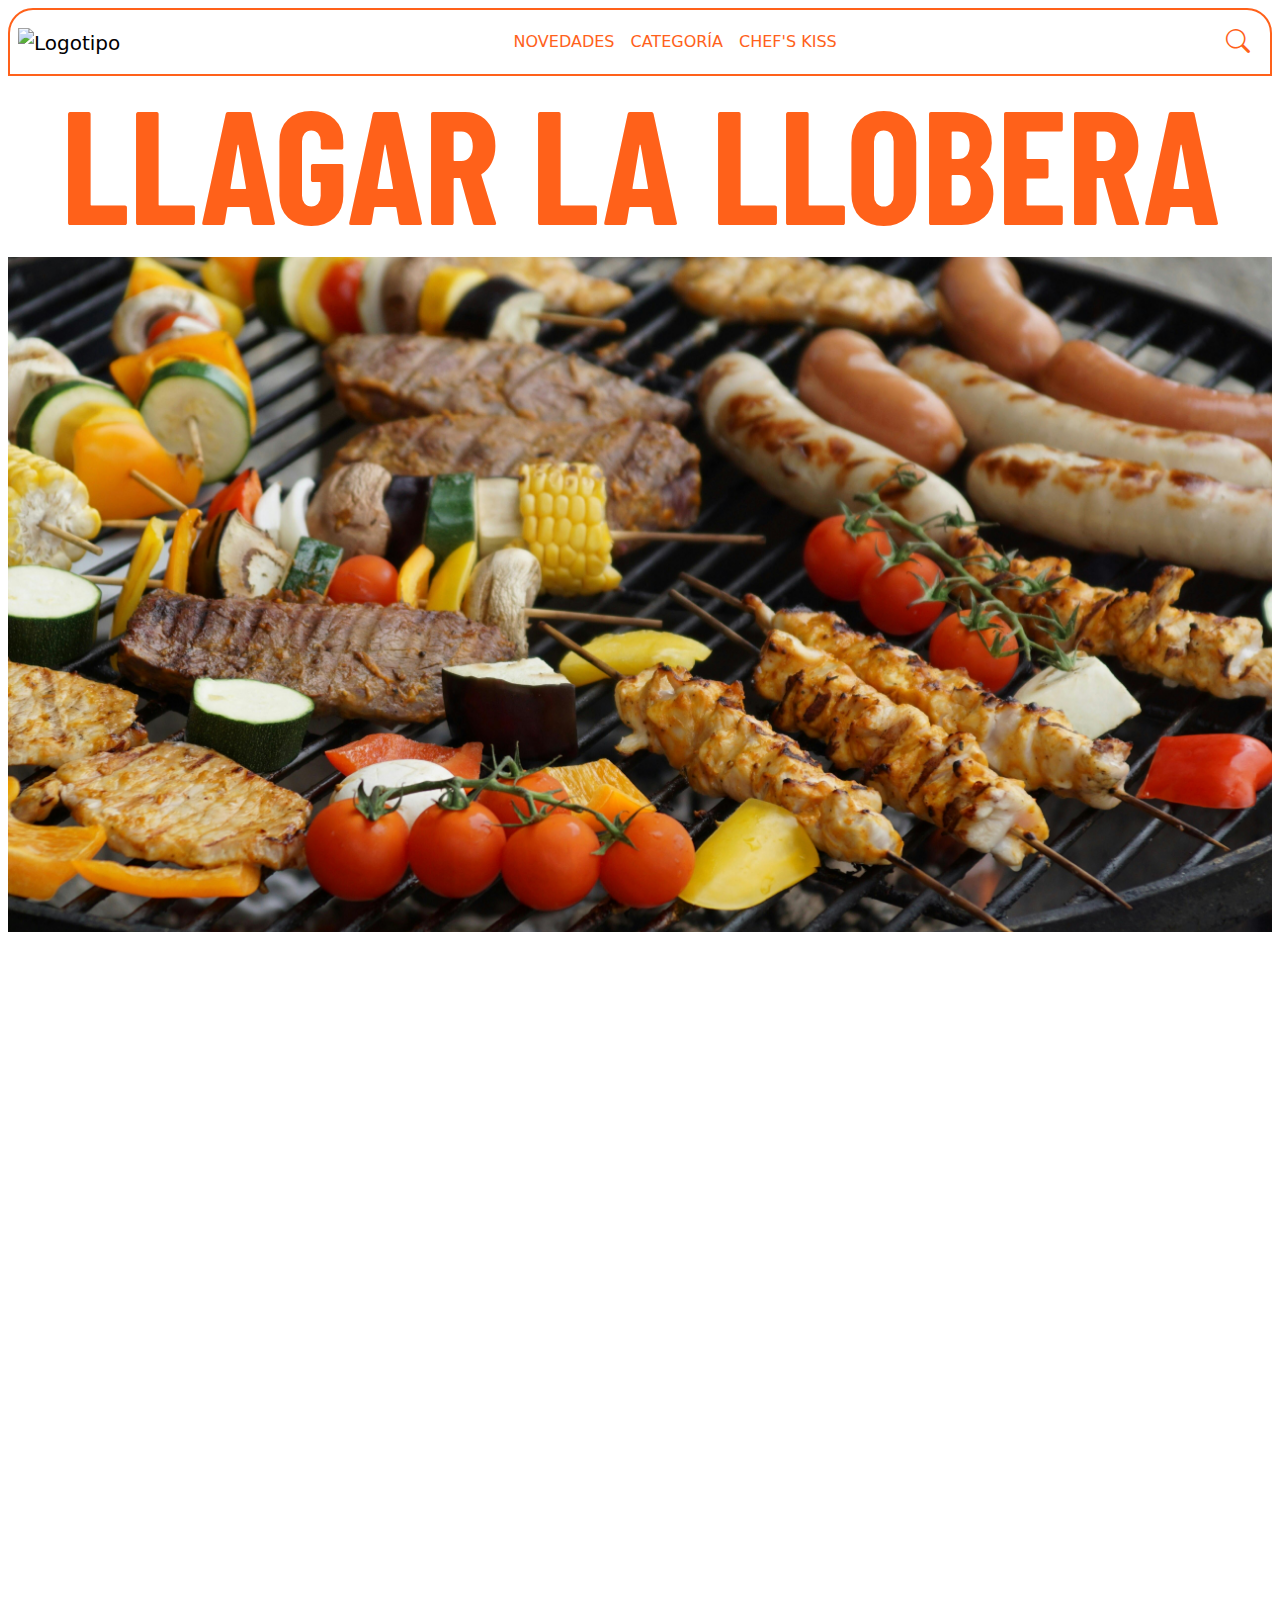
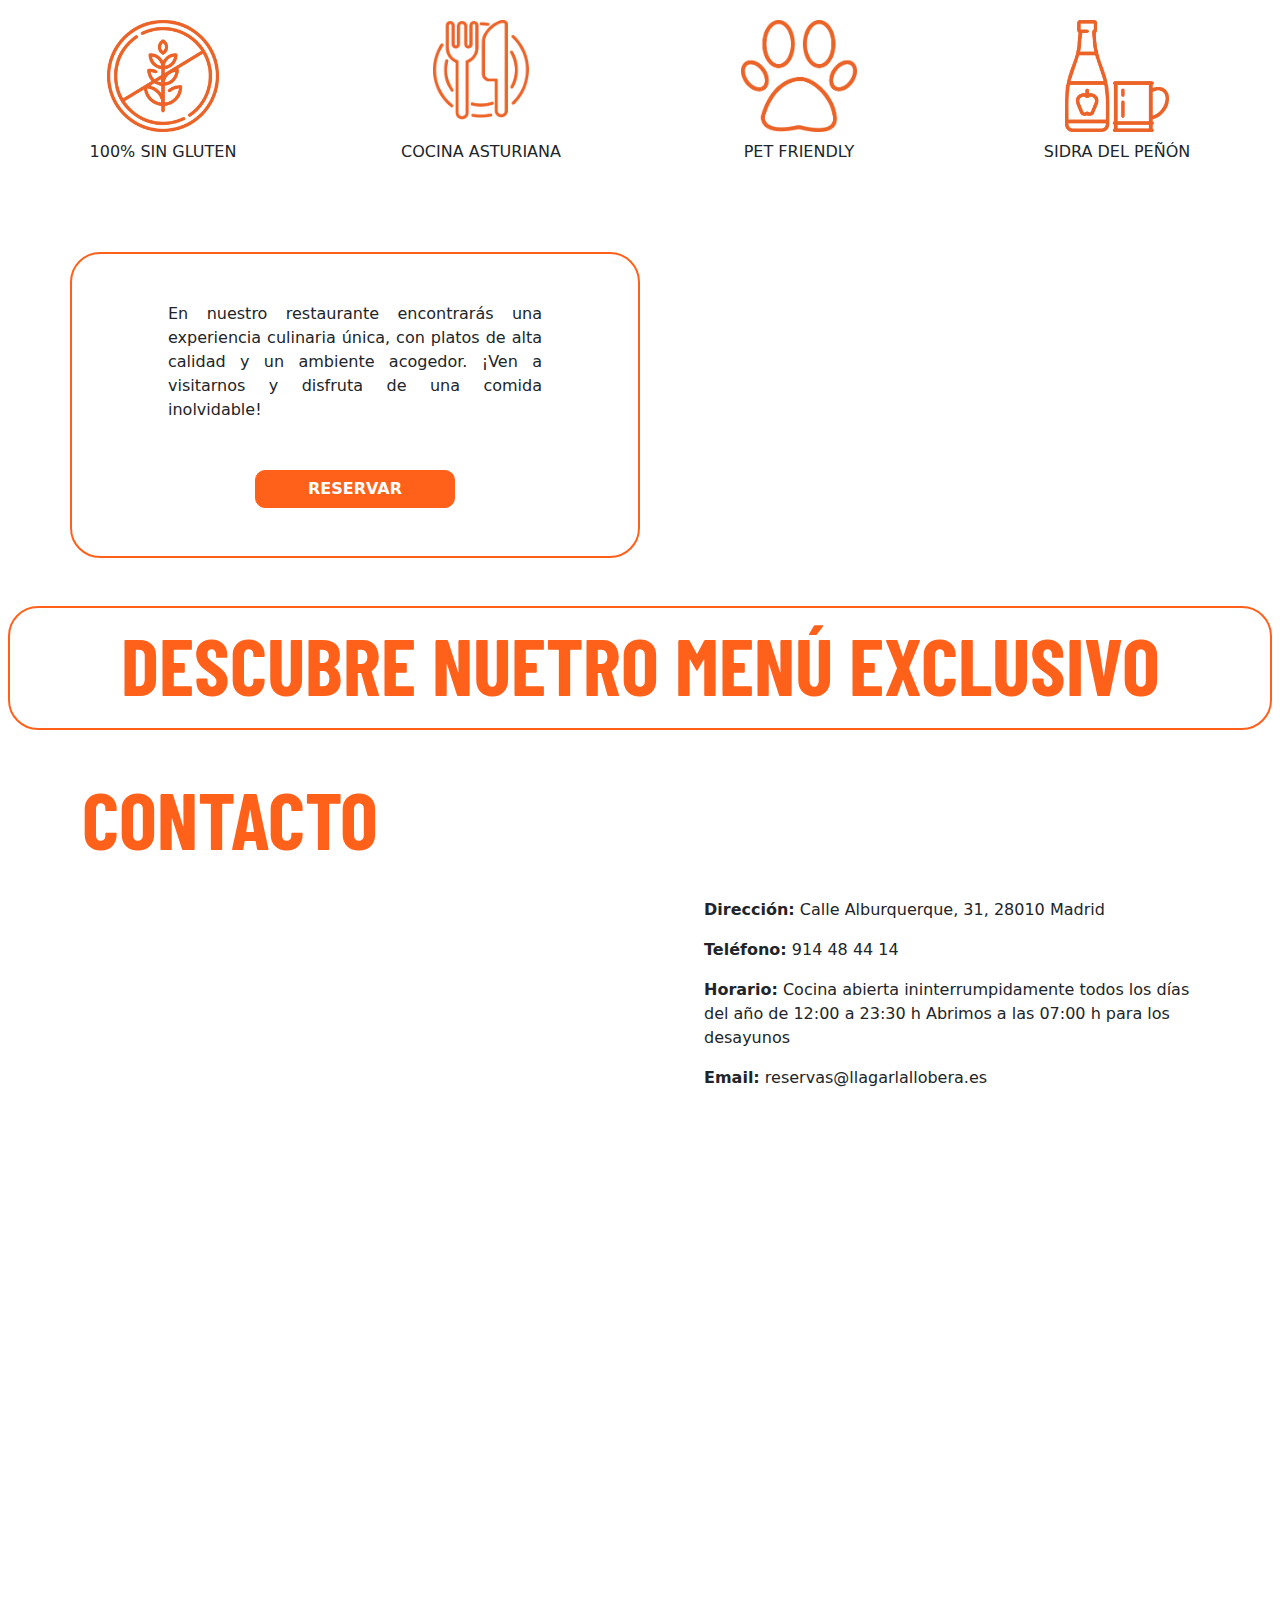
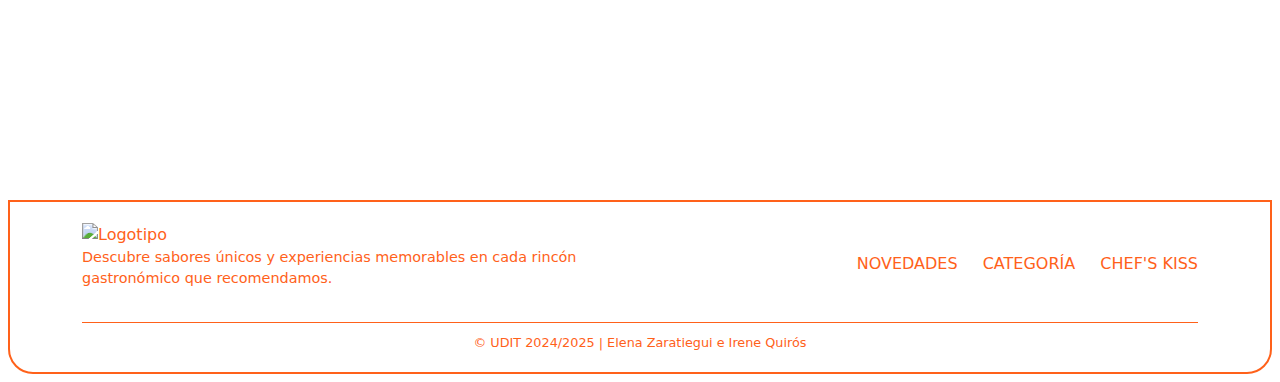
==== commit 27d6fcc1: "editar detalles" ====
--- a/restaurante.html
+++ b/restaurante.html
@@ -20,7 +20,7 @@
     <link href="https://unpkg.com/aos@2.3.1/dist/aos.css" rel="stylesheet">
 
 <!-- CSS -->
-    <link rel="stylesheet" href="css/restaurante.css" />
+    <link rel="stylesheet" href="css/merged.css"/>
 
 <!-- JQUERY -->
     <script src="https://cdnjs.cloudflare.com/ajax/libs/jquery/3.7.1/jquery.min.js" integrity="sha512-v2CJ7UaYy4JwqLDIrZUI/4hqeoQieOmAZNXBeQyjo21dadnwR+8ZaIJVT8EE2iyI61OV8e6M8PP2/4hpQINQ/g==" crossorigin="anonymous" referrerpolicy="no-referrer"></script>
@@ -53,13 +53,13 @@
                     <div class="collapse navbar-collapse justify-content-center" id="navbarNav">
                         <ul class="navbar-nav">
                             <li class="nav-item">
-                                <a class="nav-link active" aria-current="page" href="#">NOVEDADES</a>
+                                <a class="nav-link" href="#carrousel">NOVEDADES</a>
                             </li>
                             <li class="nav-item">
-                                <a class="nav-link" href="#">CATEGORÍA</a>
+                                <a class="nav-link" href="#Categorias">CATEGORÍA</a>
                             </li>
                             <li class="nav-item">
-                                <a class="nav-link" href="#">CHEF'S KISS</a>
+                                <a class="nav-link" href="#Chefkiss">CHEF'S KISS</a>
                             </li>
                         </ul>
                     </div>
@@ -235,18 +235,23 @@
                     <!-- Icono de Metro -->
                     <div class="col-6" data-aos="fade-up">
                         <div class="icon-transporte">
-                            <img src="img/icono-6-metro.png" alt="Icono Metro" class="img-fluid object-fit-cover " data-bs-toggle="modal" data-bs-target="#metroModal"> 
+                            <img src="img/icono-6-metro.png" alt="Icono Metro" class="img-fluid object-fit-cover" data-bs-toggle="modal" data-bs-target="#metroModal" 
+                                onmouseover="this.src='img/icono-6-metro-hover.png'" 
+                                onmouseout="this.src='img/icono-6-metro.png'"> 
                             <p class="mt-2">METRO: 1, 2, 4, 5 y 10</p>
                         </div>
                     </div>
-                    
+
                     <!-- Icono de Bus -->
                     <div class="col-6" data-aos="fade-up">
                         <div class="icon-transporte">
-                            <img src="img/icono-5.png" alt="Icono Bus" class="img-fluid object-fit-cover" data-bs-toggle="modal" data-bs-target="#busModal"> 
+                            <img src="img/icono-5.png" alt="Icono Bus" class="img-fluid object-fit-cover" data-bs-toggle="modal" data-bs-target="#busModal" 
+                                onmouseover="this.src='img/icono-5-hover.png'" 
+                                onmouseout="this.src='img/icono-5.png'">
                             <p class="mt-2">BUS: 147, 3 y 40</p>
                         </div>
                     </div>
+
                 </div>
             </div>
         </div>
--- a/css/merged.css
+++ b/css/merged.css
@@ -0,0 +1,819 @@
+:root {
+    --color-1: rgba(235, 0, 84, 1);
+    --color-2: rgba(253, 146, 164, 1);
+    --color-3: rgba(254, 215, 218, 1);
+    --color-4: rgba(255, 97, 26, 1);
+    --color-5: rgba(255, 174, 0, 1);
+    --color-6: white;
+}
+
+* {
+    margin: 0;
+    padding: 0;
+    box-sizing: border-box;
+    scroll-behavior: smooth;  
+}
+
+/* img {
+    width: 100%;
+    vertical-align: middle;
+} */
+
+.container-fluid{
+    --bs-gutter-x: 1rem !important;
+}
+
+
+/* TIPOGRAFÍA */
+h1 {
+    text-align: center;
+    font-family: "Barlow Condensed";
+    font-style: bold;
+    font-weight: 700;
+    font-size: 10em;
+    margin: 0;
+    color: var(--color-4);
+}
+
+h2 {
+    font-family: "Barlow Condensed";
+    font-style: normal;
+    font-weight: 700;
+    font-size: 5em;
+    margin: 0;
+    color: var(--color-4);
+    line-height: 1;
+    padding-top: 0.2em;
+}
+
+h3 {
+    font-family: "Barlow Condensed";
+    font-style: normal;
+    font-weight: 700;
+    font-size: 3em;
+    margin: 0;
+    color: var(--color-4);
+}
+
+h5 {
+    font-family: "Barlow Condensed";
+    font-style: normal;
+    font-weight: 700;
+    font-size: 3em;
+    margin: 0;
+    color: var(--color-6);
+}
+
+/* NAVBAR */
+.navbar-wrapper {
+    position: fixed;
+    top: 0;
+    left: 0;
+    background-color: var(--color-6);
+    height: 75px;
+    width: 100%;
+    z-index: 999;
+}
+
+.navbar {
+    z-index: 1000; 
+    border-radius: 25px 25px 0px 0px;
+    border: 2px solid var(--color-4);
+    margin: 0.5em;
+}
+
+.navbar .nav-link {
+    color: var(--color-4);
+}
+
+.navbar .nav-link.active {
+    color: var(--color-5); 
+}
+
+.navbar .nav-link:hover {
+    color: var(--color-5); 
+}
+
+#search-form {
+    position: relative;
+    display: flex;
+    align-items: center;
+}
+
+#search-icon {
+    z-index: 2; 
+    background: none;
+    border: none;
+    cursor: pointer;
+}
+
+#search-input {
+    position: absolute;
+    right: 0;
+    width: 0;
+    transition: width 0.3s ease;
+    background-color: transparent;
+    border: none;
+    border-bottom: 2px solid var(--color-4);
+    padding: 5px;
+    outline: none;
+    color: var(--color-5);
+    opacity: 0;
+    z-index: 1; 
+}
+
+#search-input.active {
+    width: 200px; /* Ancho abierto */
+    opacity: 1;
+}
+
+/* -------------------------------------------PAGINA PRINCIPAL (Irene) */
+
+/* BANNER */
+
+
+#banner{
+    padding-top: 65px;
+    min-height: 100vh;
+}
+
+.decoration{
+    --bs-gutter-x: 2.5rem !important;
+    border: 2px solid var(--color-4);
+    border-top: 0px;
+    border-radius: 0px 0px 25px 25px;
+}
+
+#img-home {
+    width: 100%;
+    height: 61vh;
+}
+
+
+/* Palabras deslizantes */
+.marquee {
+    overflow: hidden;
+    border-top: 1px solid var(--color-4);
+    border-bottom: none;
+    display: flex;
+  }
+  
+  .marquee h3{
+    white-space: nowrap;
+    text-transform: uppercase;
+
+  }
+
+  .second-marquee{
+    margin-top: 2vh;
+    border-bottom: 1px solid var(--color-4);
+  }
+
+  /* carrousel fotos */
+
+  #Novedades{
+    margin-left: 10vh;
+    text-align: left;
+  }
+
+  #carrousel{
+    padding-top: 5em;
+  }
+
+  .carousel-inner{
+    position: relative;
+    overflow: hidden;
+    border-radius: 4vh;
+    height: 100%;
+  }
+
+  #carousel-1{
+    padding-top: 4vh;
+    max-width: 90vw;
+    height: 70vh;
+    margin: auto;
+  }
+
+   /* controles del carrusel */
+   .carousel-control-prev, .carousel-control-next {
+    width: 50px;
+    height: 50px;
+    border-radius: 50%; 
+    border: 2px solid var(--color-6); 
+    background-color: var(--color-4);
+    display: flex;
+    justify-content: center;
+    align-items: center;
+    position: absolute; 
+    top: 50%; 
+    transform: translateY(-50%); 
+    z-index: 10;
+  }
+
+  .carousel-control-prev {
+    left: -23px; 
+  }
+
+  .carousel-control-next {
+    right: -23px; 
+  }
+
+  .carousel-control-prev:hover, .carousel-control-next:hover {
+    border-color: rgba(255, 255, 255, 0.8);
+    box-shadow: 0 8px 24px rgba(0, 0, 0, 0.4);
+  }
+
+  .carousel-caption {
+    position: absolute;
+    top: 30%;
+    left: 50%;
+    transform: translate(-50%, -50%);
+    text-align: center;
+    width: 100%;
+    max-width: 80%;
+  }
+
+  .custom-btn {
+    border-radius: 25px;
+    background-color: var(--color-6);
+    color: var(--color-4); 
+    padding: 8px 17px;
+    text-decoration: none;
+    transition: background-color 0.3s, color 0.3s; 
+  }
+  
+  .custom-btn:hover {
+    background-color: var(--color-4);
+    color: var(--color-6);
+  }
+
+  /* CATERORIAS */
+
+  #Categorias{
+    padding-top: 11vh;
+  }
+
+  /* isotope */
+  /* Contenedor de la cuadrícula */
+.grid {
+    display: grid;
+    grid-template-columns: repeat(auto-fill, minmax(200px, 1fr));
+    gap: 10px;
+}
+
+/* Elementos dentro de la cuadrícula */
+.grid-item {
+    background: var(--color-6);
+    padding: 20px;
+    text-align: center;
+    border: px solid var(--color-6);
+    transition: all 0.3s ease;
+}
+
+/* Filtros */
+.card {
+    display: flex;
+    flex-direction: row; 
+    margin-bottom: 3vh;
+    border: 2px solid var(--color-4);
+    height: 100%;
+    position: relative;
+    z-index: 0;
+  }
+
+.container1{
+    position: relative;
+    z-index: 100;
+}
+
+.container2{
+    position: relative;
+    z-index: 0;
+}
+
+  .card-img-left {
+    width: 200px; 
+    height: 200px; 
+    object-fit: cover; 
+    border-radius: 5px 0px 0px 5px;
+    /* margin-right: 15px;  */
+  }
+  
+  .card-body {
+    flex: 1; 
+  }
+  
+  .card-title {
+    font-size: 1.25rem;
+    font-weight: 600;
+    color: var(--color-4);
+    font-family:"Barlow Condensed" ;
+  }
+  
+  .card-text {
+    font-size: 1rem;
+    color: #666;
+  }
+  
+  .boton1 {
+    background-color: transparent;
+    color: var(--color-4);
+    border:2px solid var(--color-4);
+    border-radius: 25px;
+    padding: 8px 15px;
+    position: relative;
+  }
+  .boton1 .dropdown-menu {
+    position: absolute; 
+    z-index: 9999;
+  }
+
+  .boton2{
+    background-color: var(--color-4);
+    color: var(--color-6);
+    border:none;
+    border-radius: 25px;
+    padding: 8px 15px;
+  }
+  
+  .btn-primary:hover {
+    background-color: var(--color-4);
+    border:2px solid var(--color-4);
+  }
+
+  .boton2:hover {
+    background-color: rgb(207, 79, 20);
+    border:none;
+  }
+
+  .section-line {
+    height: 1px; 
+    background-color: var(--color-4); 
+    margin-top: 4rem; 
+    width: 100%;
+  }
+
+  /* CHEF KISS */
+
+  #Chefkiss{
+    margin-bottom: 3rem;
+    min-height: 100vh;
+    width: 100%;
+    padding-top: 8vh;
+  }
+
+  .profile-img {
+    width: 100px;
+    height: 100px;
+    object-fit: cover;
+    border-radius: 50%;
+  }
+  
+  #subtitulo{
+    font-family: "Barlow Condensed";
+    font-style: normal;
+    font-weight: 400;
+    font-size: 1.5em;
+    color: var(--color-4);
+    padding-top: 0.2em;
+    padding-bottom: 1em;
+    margin-left: 11vh;
+    text-align: left;
+  }
+
+  .card2 {
+    display: flex;
+    flex-direction: column; 
+    margin-bottom: 3vh;
+    border: 2px solid var(--color-4);
+    border-radius: 30px;
+    height: 100%;
+    transition: box-shadow 0.3s ease; /* Suaviza la transición de la sombra */
+  }
+  
+  .card2:hover {
+    box-shadow: 0 8px 24px rgba(0, 0, 0, 0.4); /* Sombra más grande al pasar el ratón */
+  }
+
+  .estrellas{
+    font-size: 1.5rem;
+    display: inline-block;
+  }
+
+  .card-text2{
+    padding: 2rem;
+  }
+
+  #link{
+    font-weight: bolder;
+    color: var(--color-4);
+    text-decoration: underline;
+  }
+
+  .card-title2{
+    font-size: 1.25rem;
+    font-weight: 600;
+    color: var(--color-4);
+    font-family:"Barlow Condensed" ;
+    font-size: 2rem;
+  }
+
+  .container3{
+    height: 100vh;
+  }
+ 
+ 
+
+/* MEDIA QUERIES */
+
+/* Para móviles (pantallas < 576px) */
+@media (max-width: 576px) {
+    #carousel-1 {
+      height: 62vw;
+    }
+    #titulo {
+        font-size: 4rem;
+    }
+    #Novedades {
+        margin-left: 3vh;
+    }
+    .img-fluid {
+        height: 73vh;
+    }
+
+    .carousel-caption {
+        top: 43%;
+    }
+
+    .card-img-left {
+        height: 170px;
+    
+    }
+
+    #subtitulo {
+        margin-left: 3vh;
+    }
+
+    .container3{
+        height: 78rem;
+    }
+
+}
+ /* Para tabletas (pantallas entre 576px y 768px) */
+@media (min-width: 577px) and (max-width: 768px) {
+    #carousel-1 {
+      height: 46vw;
+    }
+
+    #titulo{
+        font-size: 5rem;
+    }
+
+    .img-fluid {
+        height: 73vh;
+  }
+
+  #Novedades {
+    margin-left: 5vh;
+}
+
+.second-marquee {
+    margin-top: 9vh;
+}
+.container3{
+    height: 55rem;
+}
+#Categorias {
+    padding-top: 6vh;
+}
+.card-img-left {
+    height: 265px;
+
+}
+#subtitulo {
+    margin-left: 5vh;
+}
+
+}
+
+/*----------------------------------------------------- PAGINA RESTAURANTE (helena) */
+
+/* PORTADA */
+#portada {
+    padding-top: 65px;
+    height: 100vh;
+}
+
+#img-portada {
+    object-fit: cover;
+}
+
+.background-image {
+    max-height: 75vh;
+    width: 100%;
+}
+
+/* BURBUJA */
+.bubble {
+    position: fixed;
+    bottom: 20px;
+    right: 20px; 
+    background-color: var(--color-4); 
+    color: white;
+    border-radius: 50%; 
+    width: 60px;   
+    height: 60px; 
+    display: flex;
+    align-items: center;
+    justify-content: center;
+    font-size: 24px; 
+    cursor: pointer;
+    box-shadow: 0 2px 10px rgba(0, 0, 0, 0.3);
+    transition: background-color 0.3s ease; 
+    z-index: 1000; 
+}
+
+.bubble:hover {
+    background-color: var(--color-5); 
+}
+
+
+/* GALERÍA */
+#galeria {
+    margin-top: 0.5em;
+    margin-bottom: 3.5em;
+}
+
+#galeria h2 {
+    padding-bottom: 0.5em;
+}
+
+.image-wrapper {
+    position: relative;
+    margin: 0 0.5em;
+    overflow: visible; 
+    border-radius: 8px;
+}
+
+.image-wrapper img {
+    height: 30em;
+}
+
+.overlay {
+    position: absolute;
+    bottom: -20px; 
+    right: -20px;  
+    background-color: var(--color-4);
+    color: white;
+    padding: 5px 10px;
+    border-radius: 15px;
+    font-size: 2em;
+    opacity: 0;
+    transition: opacity 0.3s ease, transform 0.3s ease;
+    transform: scale(0.9); 
+    font-family: "Barlow Condensed";
+    font-style: normal;
+    font-weight: 500;
+}
+
+.image-wrapper:hover .overlay {
+    opacity: 1;
+    transform: scale(1); 
+}
+
+/* CARACTERÍSTICAS RESTAURANTE */
+#caract {
+    padding-top: 2.5em;
+}
+
+.icon-wrapper img {
+    height: 7em;
+    width: auto;
+}
+
+/* INFO RESTAURANTE */
+.btn-narrow {
+    width: 200px;
+    border-radius: 10px;
+}
+
+#info {
+    padding: 3em;
+    text-align: justify;
+    border-radius: 30px;
+    border: 2px solid var(--color-4);
+    transition: box-shadow 0.3s ease; /* Suaviza la transición de la sombra */
+}
+
+#info:hover {
+  box-shadow: 0 8px 24px rgba(0, 0, 0, 0.4); /* Sombra más grande al pasar el ratón */
+}
+
+#info p {
+    padding: 0 3em;
+    padding-bottom: 1em;
+}
+
+#img-res {
+    padding-left: 2em;
+}
+
+/* FOTO COMIDA */
+.sticker {
+    position: absolute;
+    background-color:var(--color-4);
+    padding: 5px 10px;
+    border-radius: 15px;
+    color: var(--color-6);
+    box-shadow: 0 2px 8px rgba(0, 0, 0, 0.1);
+    font-size: 2em;
+    font-family: "Barlow Condensed";
+    font-style: normal;
+    font-weight: 500;
+}
+
+/* PEGATINAS */
+.sticker-1 { top: 10%; left: 15%; }
+.sticker-2 { top: 50%; left: 10%; }
+.sticker-3 { bottom: 20%; right: 20%; }
+.sticker-4 { top: 20%; right: 10%; }
+
+
+/*CARRUSEL*/
+#carouselText {
+    border: 2px solid var(--color-4);
+    border-radius: 30px;
+}
+
+#carouselText .carousel-item {
+    transition: transform 3s linear; /* Ajusta la duración para suavizar el cambio */
+    padding-bottom: 1.5em;
+}
+
+/*edición botón*/
+.btn-bd-primary {
+    --bs-btn-font-weight: 600;
+    --bs-btn-color: var(--bs-white);
+    --bs-btn-bg: var(--color-4);
+    --bs-btn-border-color: var(--color-4);
+    --bs-btn-hover-color: var(--color-6);
+    --bs-btn-hover-bg: var(--color-5);
+    --bs-btn-hover-border-color: var(--color-4);
+    --bs-btn-focus-shadow-rgb: var(--color-1);
+    --bs-btn-active-color: var(--color-2);
+    --bs-btn-active-bg: var(--color-3);
+    --bs-btn-active-border-color: var(--color-1);
+}
+
+/* MODAL */
+.custom-modal-padding {
+    padding: 3rem;
+}
+
+.modal-content {
+    background-color: var(--color-6); 
+    border-radius: 25px; 
+    border: 2px solid var(--color-4);
+}
+
+.modal-header {
+    background-color: var(--color-6); 
+    color: var(--color-4);
+    border-bottom: 2px solid var(--color-4);
+    border-radius: 25px 25px 0px 0px;
+}
+
+.modal-title {
+    font-weight: bold;
+    font-size: 2.5rem;
+    font-family: "Barlow Condensed";
+    font-style: normal;
+    color: var(--color-4);
+}
+
+.btn-close {
+    color: white;
+}
+
+.btn-primary {
+    background-color: var(--color-4); 
+    border-color: var(--color-6);
+    border-radius: 10px;
+    font-weight: bold;
+    font-size: 1.5rem;
+    font-family: "Barlow Condensed";
+    font-style: normal;
+    margin-top: 0.7em;
+}
+
+.btn-primary:hover {
+    background-color: var(--color-5);
+    border-color: var(--color-6);
+}
+
+.form-label {
+    color: var(--color-4); 
+    font-family: "Barlow Condensed";
+    font-style: normal;
+    font-weight: 600;
+    font-size: 1.5em;
+}
+
+.form-control {
+    border-radius: 10px; 
+    border: 1px solid var(--color-4);
+}
+
+.form-control:focus {
+    border-color: var(--color-5);
+    box-shadow: 0 0 5px rgba(0, 0, 0, 0.25);
+}
+
+/* TRANSPORTE */
+.icon-transporte img {
+    height: 7em;
+    width: auto;
+}
+
+.icon-transporte {
+  padding: 2em 0;
+}
+
+#transporte h2 {
+    padding-bottom: 0.5em;
+    padding-top: 0;
+}
+
+#contact {
+    padding-left: 4em;
+}
+
+/* MODAL TRANSPORTE */
+#transporte-img img {
+    height: 55em;
+}
+
+/* MAPA */
+.map-section {
+    height: 70vh; 
+    overflow: hidden; 
+    padding-bottom: 2.5em;
+}
+
+.map-iframe {
+    height: 100%; 
+    border-radius:25px;
+}
+
+
+
+
+
+/*------------------------------------------------------- FOOTER */
+footer {
+    background-color: var(--bs-white); 
+    color: var(--color-4);
+    padding: 20px 0;
+    border-radius: 0px 0px 25px 25px;
+    border: 2px solid var(--color-4);
+    margin-bottom: 0.5em;
+    margin-top: 0;
+  }
+  
+  .footer-nav a {
+    color: var(--color-4);
+    margin-left: 20px;
+    text-decoration: none;
+    transition: color 0.3s;
+  }
+  
+  .footer-nav a:hover {
+    color: var(--color-5);
+  }
+  
+  .footer-description {
+    font-size: 0.9rem;
+    color: var(--color-4);
+  }
+  
+  .footer-bottom {
+    font-size: 0.8rem;
+    color: var(--color-4);
+    border-top: 1px solid var(--color-4);
+    padding-top: 10px;
+    text-align: center;
+  }
+  
+  .nombres{
+      height: 100% !important;
+  }
+  
+  .footer-logo img{
+      width: auto;
+  }
+  
+  .margin{
+      margin-top: 4rem;
+      margin-left: 0.5rem;
+      margin-right: 0.5rem;
+  }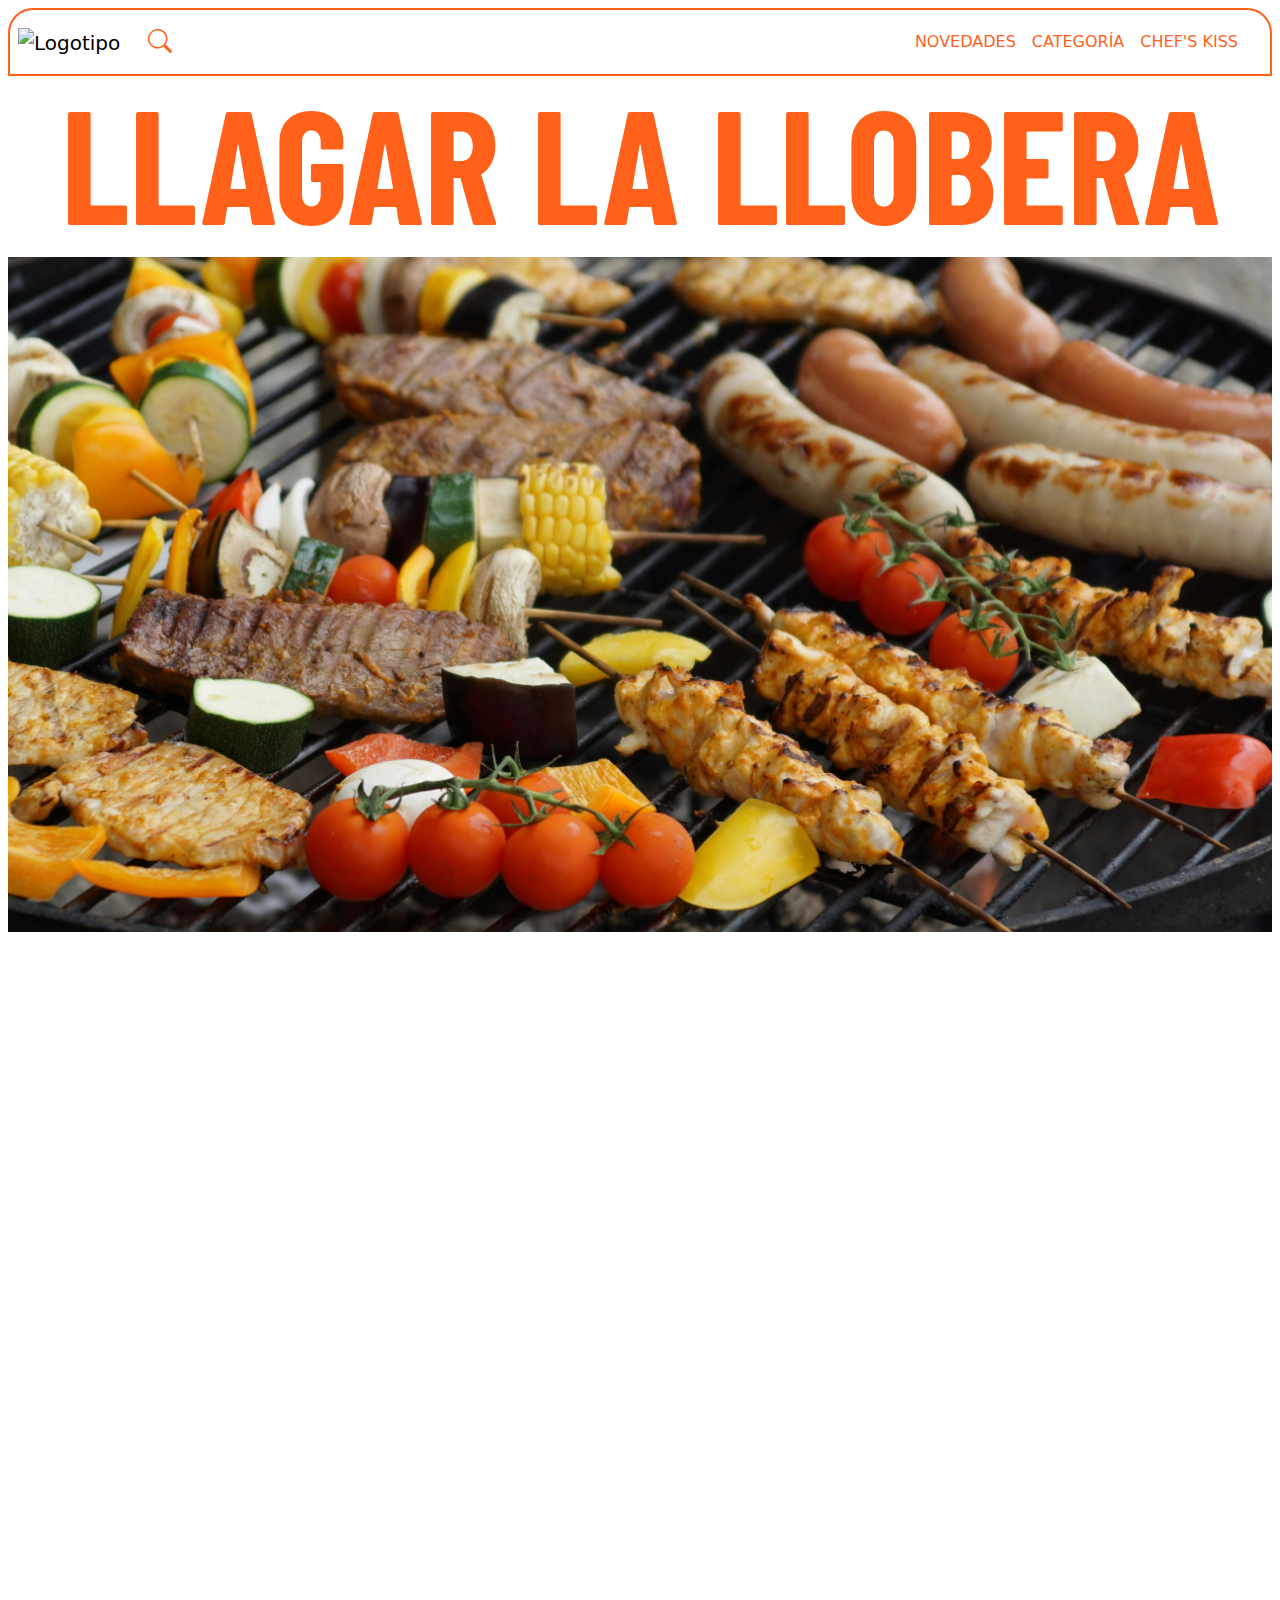
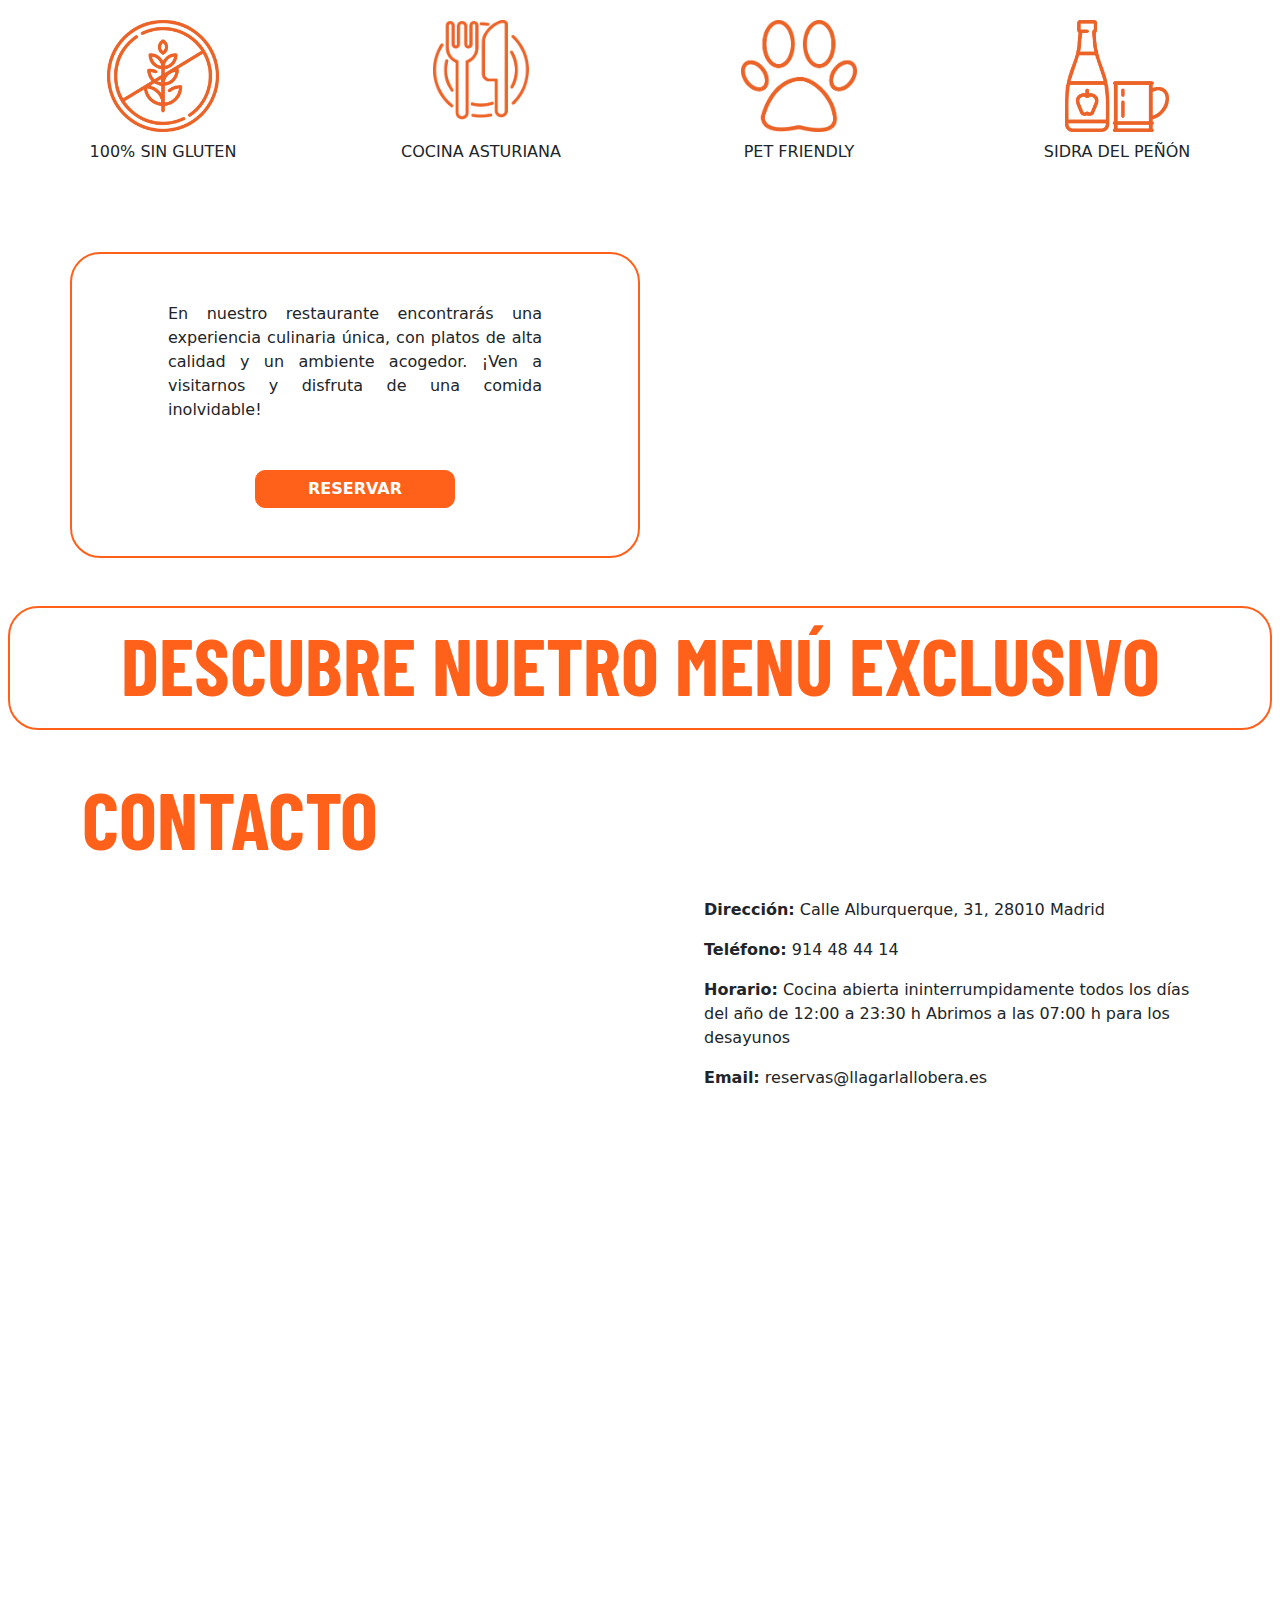
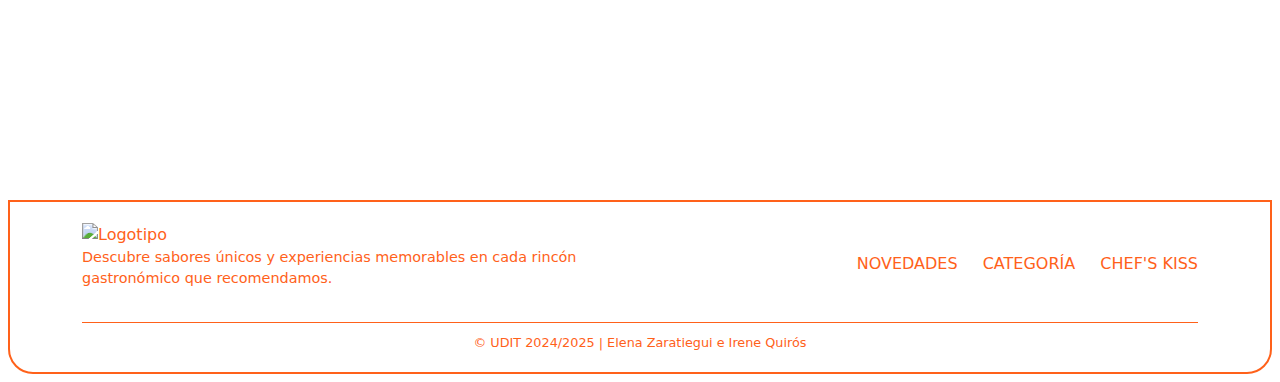
==== commit 604df141: "mediaquery" ====
--- a/restaurante.html
+++ b/restaurante.html
@@ -35,7 +35,6 @@
 <body>
 
     <header>
-        <!-- Navbar -->
         <div class="navbar-wrapper">
             <nav class="navbar navbar-expand-lg fixed-top" style="background-color: white;">
                 <div class="container-fluid">
@@ -44,33 +43,42 @@
                         <img src="img/logo1.png" alt="Logotipo" height="35">
                     </a>
     
-                    <!-- Botón hamburguesa -->
-                    <button class="navbar-toggler" type="button" data-bs-toggle="collapse" data-bs-target="#navbarNav" aria-controls="navbarNav" aria-expanded="false" aria-label="Toggle navigation">
-                        <span class="navbar-toggler-icon"></span>
-                    </button>
-    
-                    <!-- Botones -->
-                    <div class="collapse navbar-collapse justify-content-center" id="navbarNav">
-                        <ul class="navbar-nav">
-                            <li class="nav-item">
-                                <a class="nav-link" href="#carrousel">NOVEDADES</a>
-                            </li>
-                            <li class="nav-item">
-                                <a class="nav-link" href="#Categorias">CATEGORÍA</a>
-                            </li>
-                            <li class="nav-item">
-                                <a class="nav-link" href="#Chefkiss">CHEF'S KISS</a>
-                            </li>
-                        </ul>
-                    </div>
-    
-                    <!-- Lupa -->
-                    <form class="d-flex align-items-center" id="search-form">
-                        <button class="btn" id="search-icon" type="button">
-                            <i class="bi bi-search" style="font-size: 1.5rem; color: var(--color-4);"></i>
+                    <!-- Botones a la derecha (Buscar y Menú Hamburguesa) -->
+                    <div class="d-flex align-items-center">
+                        <!-- Lupa -->
+                        <form class="d-flex align-items-center me-2" id="search-form">
+                            <button class="btn" id="search-icon" type="button">
+                                <i class="bi bi-search" style="font-size: 1.5rem; color: var(--color-4);"></i>
+                            </button>
+                            <input class="form-control ms-2" id="search-input" type="search" placeholder="Search" aria-label="Search" style="display: none; width: 0;">
+                        </form>
+    
+                        <!-- Botón hamburguesa para activar el offcanvas -->
+                        <button class="navbar-toggler" type="button" data-bs-toggle="offcanvas" data-bs-target="#offcanvasNavbar" aria-controls="offcanvasNavbar">
+                            <span class="navbar-toggler-icon"></span>
                         </button>
-                        <input class="form-control ms-2" id="search-input" type="search" placeholder="Search" aria-label="Search" style="display: none; width: 0;">
-                    </form>
+                    </div>
+    
+                    <!-- Offcanvas para el menú lateral -->
+                    <div class="offcanvas offcanvas-end" tabindex="-1" id="offcanvasNavbar" aria-labelledby="offcanvasNavbarLabel">
+                        <div class="offcanvas-header">
+                            <h5 class="offcanvas-title" id="offcanvasNavbarLabel">Menú</h5>
+                            <button type="button" class="btn-close" data-bs-dismiss="offcanvas" aria-label="Close"></button>
+                        </div>
+                        <div class="offcanvas-body">
+                            <ul class="navbar-nav justify-content-end flex-grow-1 pe-3">
+                                <li class="nav-item">
+                                    <a class="nav-link" href="#carrousel">NOVEDADES</a>
+                                </li>
+                                <li class="nav-item">
+                                    <a class="nav-link" href="#Categorias">CATEGORÍA</a>
+                                </li>
+                                <li class="nav-item">
+                                    <a class="nav-link" href="#Chefkiss">CHEF'S KISS</a>
+                                </li>
+                            </ul>
+                        </div>
+                    </div>
                 </div>
             </nav>
         </div>
@@ -79,7 +87,7 @@
 
 <!-- PORTADA -->
     <section id="portada" class="container-fluid text-center">
-        <h1 data-aos="fade-up">LLAGAR LA LLOBERA</h1>
+        <h1 id="titulo" data-aos="fade-up">LLAGAR LA LLOBERA</h1>
         <img id="img-portada" src="img/portada-restaurante.jpg" class="img-fluid background-image object-fit-cover" alt="...">
         <!-- Burbuja -->
         <div class="bubble" id="scrollToTop" style="display: none;">
@@ -269,14 +277,14 @@
 
     <!-- Modal Metro-->
     <div class="modal fade" id="metroModal" tabindex="-1" aria-labelledby="metroModalLabel" aria-hidden="true">
-        <div class="modal-dialog modal-xl">
+        <div id="transp-modal" class="modal-dialog modal-xl">
             <div class="modal-content">
                 <div class="modal-header">
                     <h5 class="modal-title" id="metroModalLabel">Plano de Metro</h5>
                     <button type="button" class="btn-close" data-bs-dismiss="modal" aria-label="Close"></button>
                 </div>
                 <div id="transporte-img" class="modal-body text-center">
-                    <img src="img/plano-metro-madrid-accesible.202404.png" alt="Plano de Metro" class="img-fluid">
+                    <img src="img/plano-metro-madrid-accesible.202404.png" alt="Plano de Metro" class="img-fluid object-fit-cover">
                 </div>
             </div>
         </div>
@@ -284,7 +292,7 @@
 
     <!-- Modal Bus-->
     <div class="modal fade" id="busModal" tabindex="-1" aria-labelledby="metroModalLabel" aria-hidden="true">
-        <div class="modal-dialog modal-xl">
+        <div id="transp-modal" class="modal-dialog modal-xl">
             <div class="modal-content">
                 <div class="modal-header">
                     <h5 class="modal-title" id="metroModalLabel">Plano de Bus</h5>
@@ -293,13 +301,13 @@
                 <div id="transporte-img" class="modal-body">
                     <div class="row text-center">
                         <div class="col-4">
-                            <img src="img/EMT147.jpg" alt="Plano de linea 147" class="img-fluid">
+                            <img src="img/EMT147.jpg" alt="Plano de linea 147" class="img-fluid object-fit-cover">
                         </div>
                         <div class="col-4">
-                            <img src="img/Linea3A.png" alt="Plano de linea 3" class="img-fluid">
+                            <img src="img/Linea3A.png" alt="Plano de linea 3" class="img-fluid object-fit-cover">
                         </div>
                         <div class="col-4">
-                            <img src="img/Linea40A.png" alt="Plano de linea 40" class="img-fluid">
+                            <img src="img/Linea40A.png" alt="Plano de linea 40" class="img-fluid object-fit-cover">
                         </div>
                     </div>
                 </div>
--- a/css/merged.css
+++ b/css/merged.css
@@ -3,7 +3,6 @@
     --color-2: rgba(253, 146, 164, 1);
     --color-3: rgba(254, 215, 218, 1);
     --color-4: rgba(255, 97, 26, 1);
-    --color-5: rgba(255, 174, 0, 1);
     --color-6: white;
 }
 
@@ -65,66 +64,69 @@
 }
 
 /* NAVBAR */
+/* Mantén estos estilos generales del navbar */
 .navbar-wrapper {
-    position: fixed;
-    top: 0;
-    left: 0;
-    background-color: var(--color-6);
-    height: 75px;
-    width: 100%;
-    z-index: 999;
+  position: fixed;
+  top: 0;
+  left: 0;
+  background-color: var(--color-6);
+  height: 75px;
+  width: 100%;
+  z-index: 999;
 }
 
 .navbar {
-    z-index: 1000; 
-    border-radius: 25px 25px 0px 0px;
-    border: 2px solid var(--color-4);
-    margin: 0.5em;
+  z-index: 1000; 
+  border-radius: 25px 25px 0px 0px;
+  border: 2px solid var(--color-4);
+  margin: 0.5em;
 }
 
 .navbar .nav-link {
-    color: var(--color-4);
+  color: var(--color-4);
 }
 
 .navbar .nav-link.active {
-    color: var(--color-5); 
+  color: var(--color-5); 
 }
 
 .navbar .nav-link:hover {
-    color: var(--color-5); 
-}
-
+  color: var(--color-5); 
+}
+
+/* Estilos para el formulario de búsqueda */
 #search-form {
-    position: relative;
-    display: flex;
-    align-items: center;
+  position: relative;
+  display: flex;
+  align-items: center;
 }
 
 #search-icon {
-    z-index: 2; 
-    background: none;
-    border: none;
-    cursor: pointer;
+  z-index: 2; 
+  background: none;
+  border: none;
+  cursor: pointer;
 }
 
 #search-input {
-    position: absolute;
-    right: 0;
-    width: 0;
-    transition: width 0.3s ease;
-    background-color: transparent;
-    border: none;
-    border-bottom: 2px solid var(--color-4);
-    padding: 5px;
-    outline: none;
-    color: var(--color-5);
-    opacity: 0;
-    z-index: 1; 
-}
-
+  position: absolute;
+  right: 0;
+  width: 0;
+  transition: width 0.3s ease;
+  background-color: transparent;
+  border: none;
+  border-bottom: 2px solid var(--color-4);
+  padding: 5px;
+  outline: none;
+  color: var(--color-5);
+  opacity: 0;
+  z-index: 1; 
+}
+
+/* Expande el campo de búsqueda al hacer clic */
 #search-input.active {
-    width: 200px; /* Ancho abierto */
-    opacity: 1;
+  width: 200px;
+  opacity: 1;
 }
 
 /* -------------------------------------------PAGINA PRINCIPAL (Irene) */
@@ -422,81 +424,8 @@
     height: 100vh;
   }
  
- 
-
-/* MEDIA QUERIES */
-
-/* Para móviles (pantallas < 576px) */
-@media (max-width: 576px) {
-    #carousel-1 {
-      height: 62vw;
-    }
-    #titulo {
-        font-size: 4rem;
-    }
-    #Novedades {
-        margin-left: 3vh;
-    }
-    .img-fluid {
-        height: 73vh;
-    }
-
-    .carousel-caption {
-        top: 43%;
-    }
-
-    .card-img-left {
-        height: 170px;
-    
-    }
-
-    #subtitulo {
-        margin-left: 3vh;
-    }
-
-    .container3{
-        height: 78rem;
-    }
-
-}
- /* Para tabletas (pantallas entre 576px y 768px) */
-@media (min-width: 577px) and (max-width: 768px) {
-    #carousel-1 {
-      height: 46vw;
-    }
-
-    #titulo{
-        font-size: 5rem;
-    }
-
-    .img-fluid {
-        height: 73vh;
-  }
-
-  #Novedades {
-    margin-left: 5vh;
-}
-
-.second-marquee {
-    margin-top: 9vh;
-}
-.container3{
-    height: 55rem;
-}
-#Categorias {
-    padding-top: 6vh;
-}
-.card-img-left {
-    height: 265px;
-
-}
-#subtitulo {
-    margin-left: 5vh;
-}
-
-}
-
-/*----------------------------------------------------- PAGINA RESTAURANTE (helena) */
+
+/*----------------------------------------------------- PAGINA RESTAURANTE (Elena) */
 
 /* PORTADA */
 #portada {
@@ -816,4 +745,135 @@
       margin-top: 4rem;
       margin-left: 0.5rem;
       margin-right: 0.5rem;
-  }+  }
+
+
+  /* MEDIA QUERIES */
+
+/* HOMEPAGE */
+
+/* Para móviles (pantallas < 576px) */
+@media (max-width: 576px) {
+  #carousel-1 {
+    height: 62vw;
+  }
+  #titulo {
+      font-size: 4rem;
+  }
+  #Novedades {
+      margin-left: 3vh;
+  }
+  .img-fluid {
+      height: 73vh;
+  }
+
+  .carousel-caption {
+      top: 43%;
+  }
+
+  .card-img-left {
+      height: 170px;
+  
+  }
+
+  #subtitulo {
+      margin-left: 3vh;
+  }
+
+  .container3{
+      height: 78rem;
+  }
+
+}
+/* Para tabletas (pantallas entre 576px y 768px) */
+@media (min-width: 577px) and (max-width: 768px) {
+  #carousel-1 {
+    height: 46vw;
+  }
+
+  #titulo{
+      font-size: 5rem;
+  }
+
+  .img-fluid {
+      height: 73vh;
+  }
+
+  #Novedades {
+    margin-left: 5vh;
+  }
+
+  .second-marquee {
+    margin-top: 9vh;
+  }
+  .container3{
+    height: 55rem;
+  }
+  #Categorias {
+    padding-top: 6vh;
+  }
+  .card-img-left {
+    height: 265px;
+
+  }
+  #subtitulo {
+    margin-left: 5vh;
+  }
+}
+
+/* RESTAURANTE */
+@media (max-width: 1180px) {
+  #titulo {
+    font-size: 9em;
+  }
+
+  #portada {
+    height: 95vh;
+  }
+
+  .sticker {
+    padding: 3px 8px;
+    font-size: 1.5em;
+    font-family: "Barlow Condensed";
+    font-style: normal;
+    font-weight: 500;
+  }
+
+  .sticker-2 { 
+    top: 60%; 
+    left: 10%;
+  }
+
+  #carouselText .carousel-item h2 {
+    font-size: 4em;
+  }
+
+  #transp-modal {
+    max-width: 90%; 
+    width: 90%;
+}
+
+  #transporte-img img {
+    height: 45em;
+  }
+}
+
+@media (max-width: 1170px) {
+  #titulo {
+    font-size: 8em;
+  }
+
+  #portada {
+    height: 85vh;
+  }
+}
+
+@media (min-width: 992px) {
+  #search-input {
+      display: inline-block;
+      width: auto;
+      opacity: 1;
+      position: relative; /* Elimina la posición absoluta en pantallas grandes */
+  }
+}
+
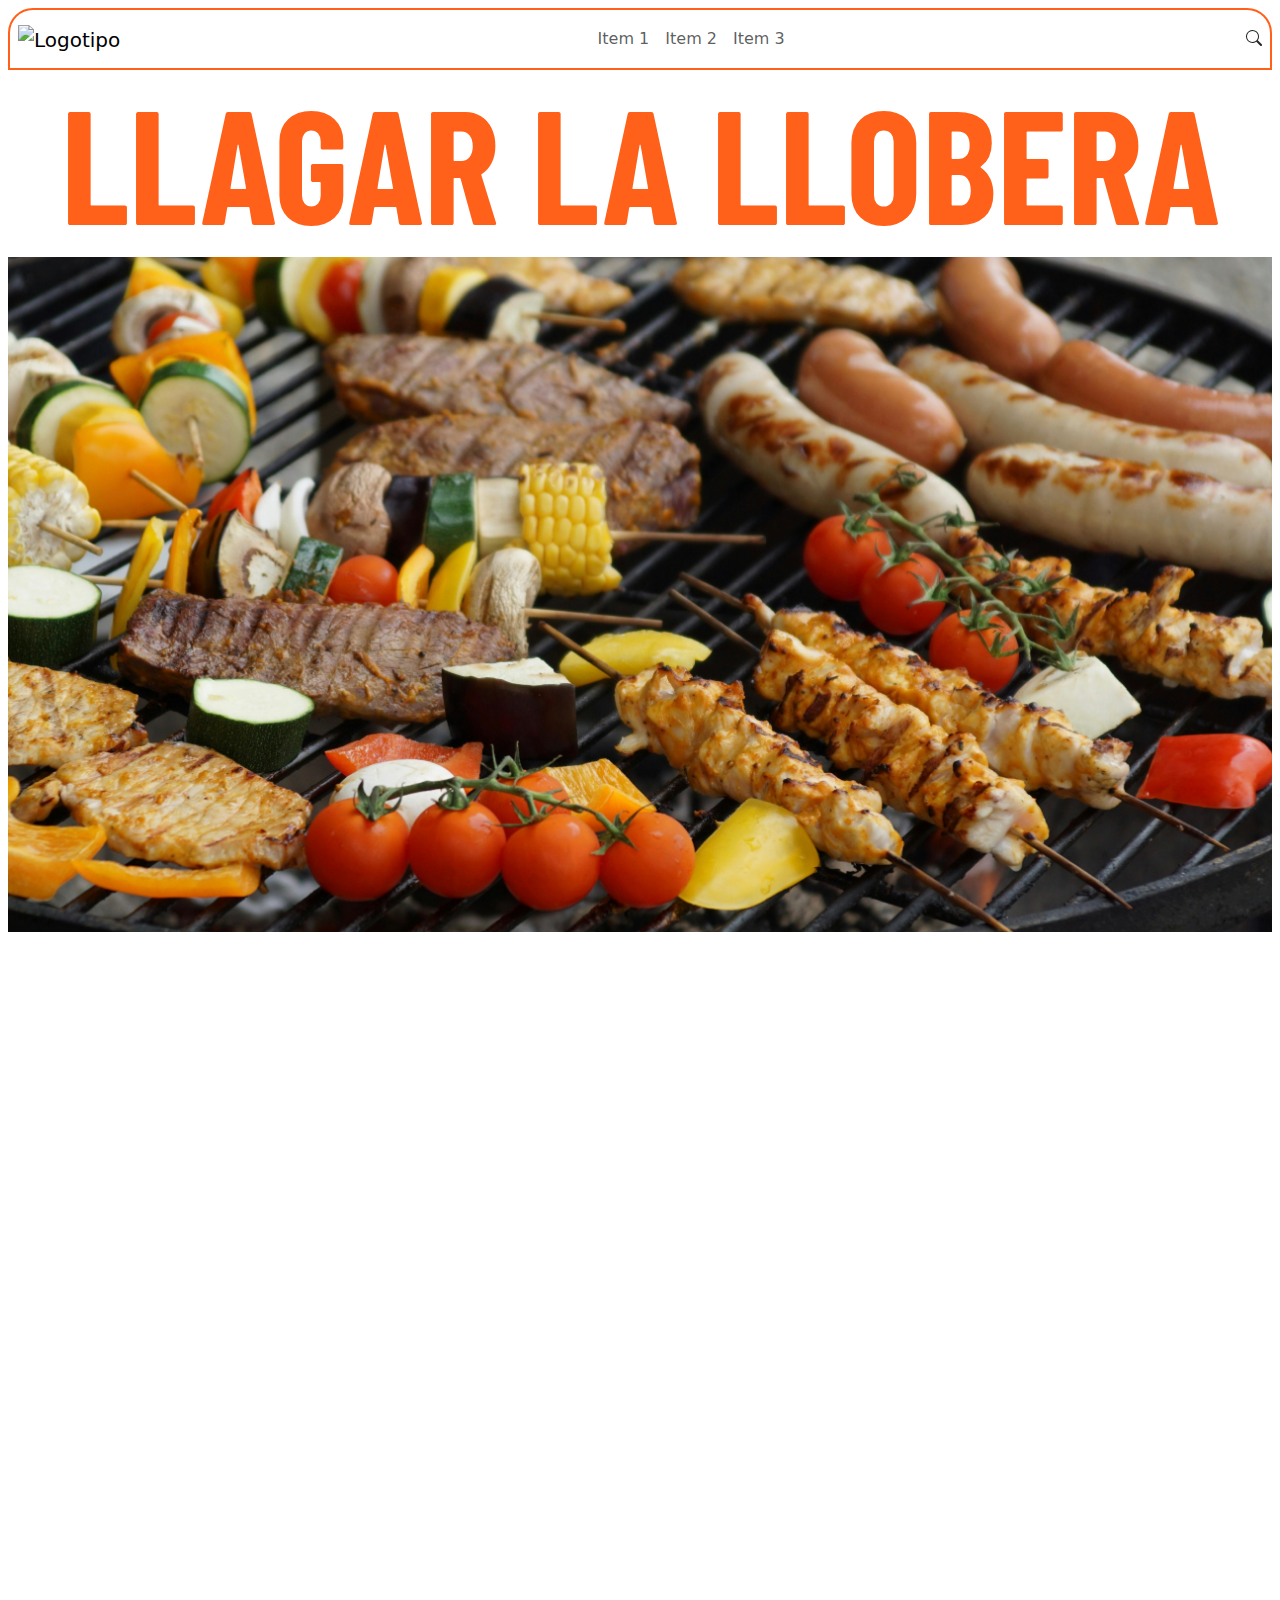
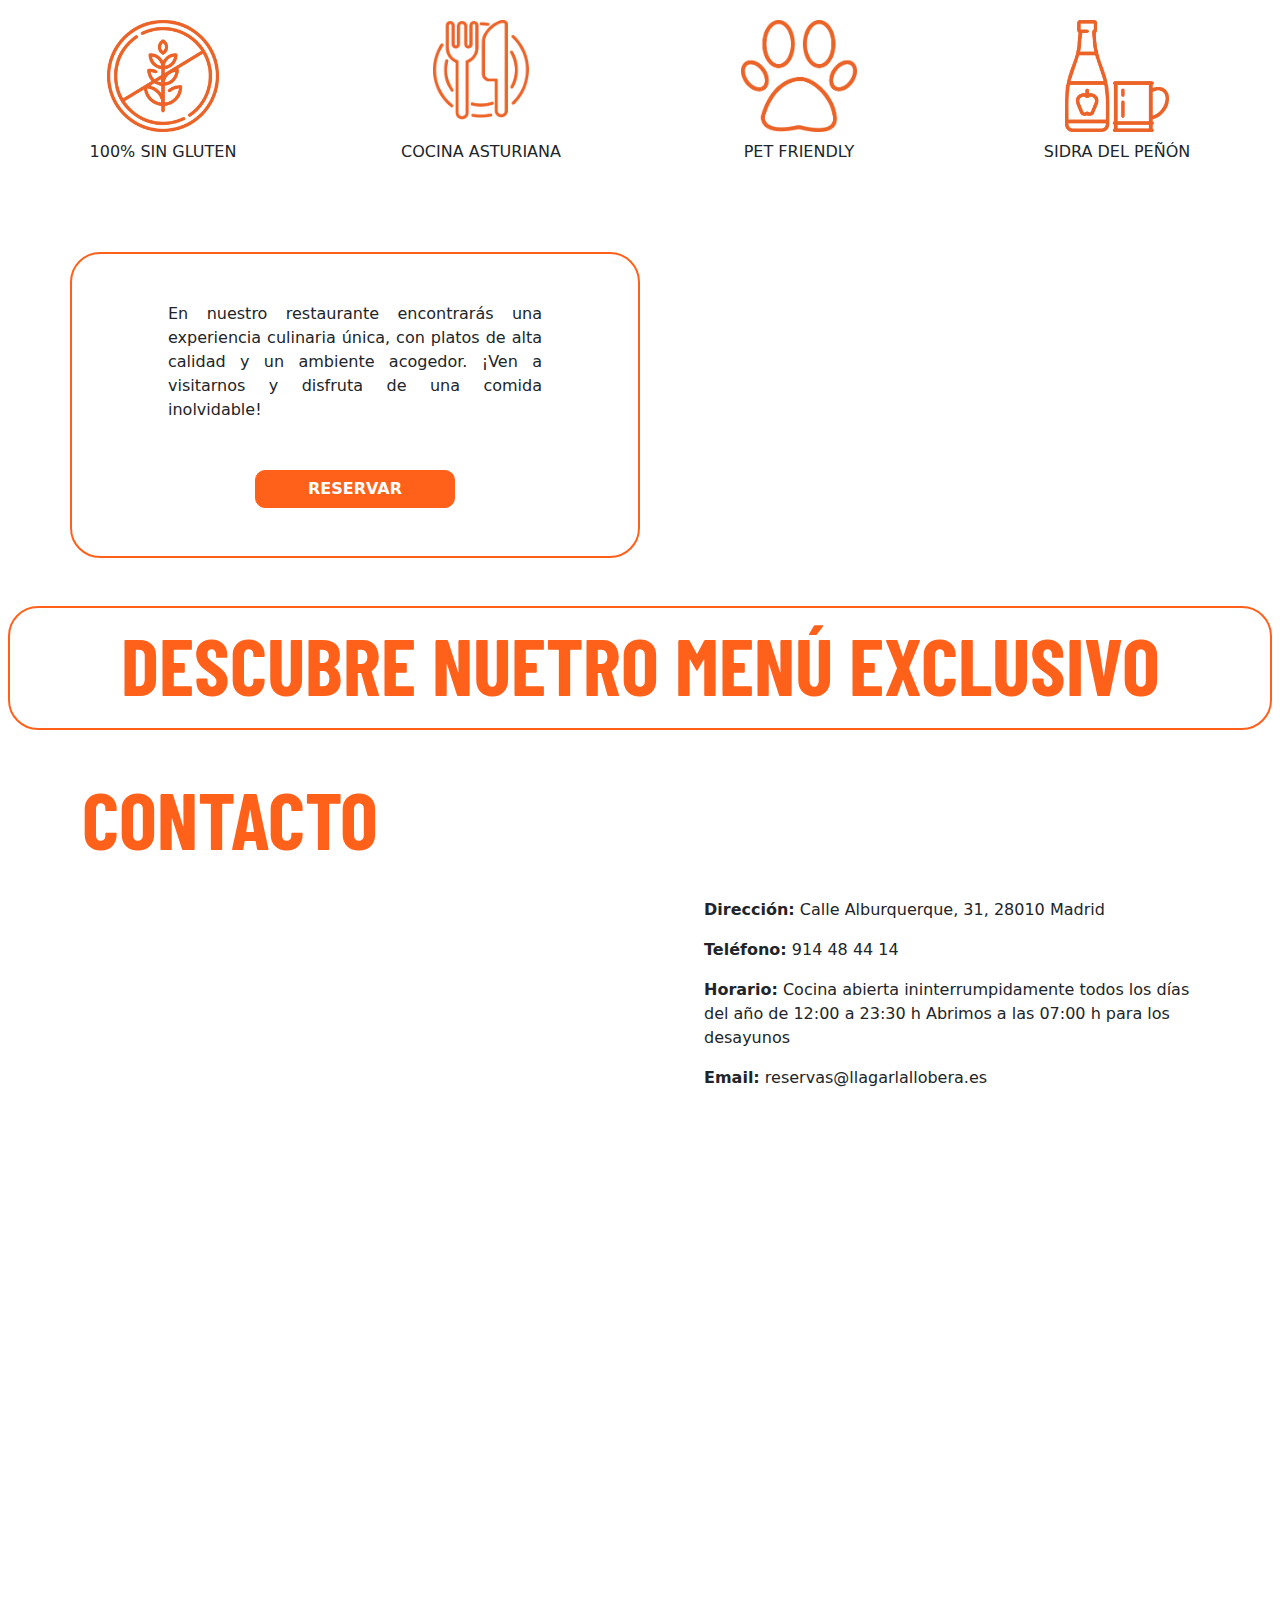
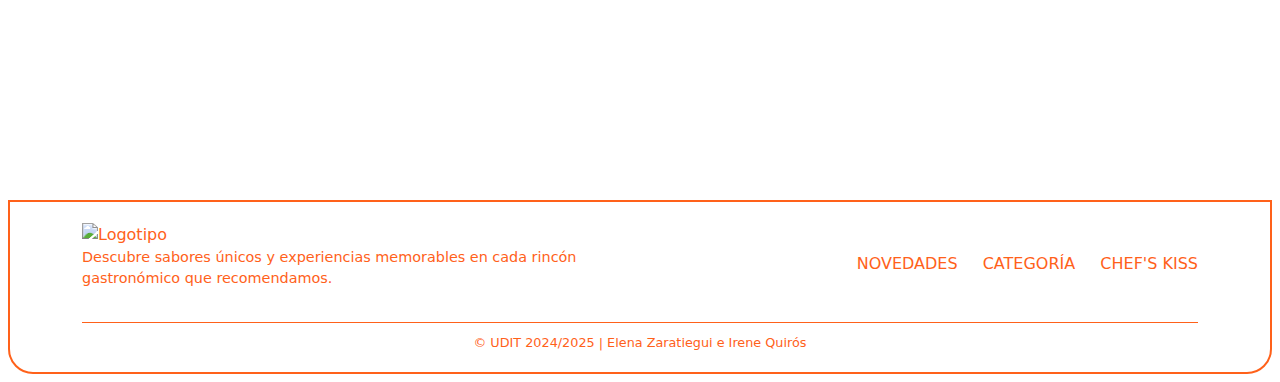
==== commit edbb13c5: "navbar" ====
--- a/restaurante.html
+++ b/restaurante.html
@@ -34,55 +34,149 @@
 
 <body>
 
-    <header>
-        <div class="navbar-wrapper">
-            <nav class="navbar navbar-expand-lg fixed-top" style="background-color: white;">
-                <div class="container-fluid">
-                    <!-- Logotipo -->
-                    <a class="navbar-brand" href="index.html">
-                        <img src="img/logo1.png" alt="Logotipo" height="35">
-                    </a>
-    
-                    <!-- Botones a la derecha (Buscar y Menú Hamburguesa) -->
-                    <div class="d-flex align-items-center">
-                        <!-- Lupa -->
-                        <form class="d-flex align-items-center me-2" id="search-form">
-                            <button class="btn" id="search-icon" type="button">
-                                <i class="bi bi-search" style="font-size: 1.5rem; color: var(--color-4);"></i>
-                            </button>
-                            <input class="form-control ms-2" id="search-input" type="search" placeholder="Search" aria-label="Search" style="display: none; width: 0;">
-                        </form>
-    
-                        <!-- Botón hamburguesa para activar el offcanvas -->
-                        <button class="navbar-toggler" type="button" data-bs-toggle="offcanvas" data-bs-target="#offcanvasNavbar" aria-controls="offcanvasNavbar">
-                            <span class="navbar-toggler-icon"></span>
+    <!-- <header>
+    <div class="navbar-wrapper">
+        <nav class="navbar navbar-expand-lg fixed-top" style="background-color: white;">
+            <div class="container-fluid">
+                 Logotipo 
+                <a class="navbar-brand" href="index.html">
+                    <img src="img/logo1.png" alt="Logotipo" height="35">
+                </a>
+
+             Menú de navegación que se colapsa en pantallas pequeñas 
+                <div class="collapse navbar-collapse d-flex justify-content-center" id="navbarNav">
+                    <ul class="navbar-nav">
+                        <li class="nav-item">
+                            <a class="nav-link" href="#carrousel">NOVEDADES</a>
+                        </li>
+                        <li class="nav-item">
+                            <a class="nav-link" href="#Categorias">CATEGORÍA</a>
+                        </li>
+                        <li class="nav-item">
+                            <a class="nav-link" href="#Chefkiss">CHEF'S KISS</a>
+                        </li>
+                    </ul>
+                </div>
+
+                Botones a la derecha (Buscar y Menú Hamburguesa) 
+                <div class="d-flex align-items-center ms-auto"> 
+                    <form class="d-flex align-items-center me-2" id="search-form">
+                        <button class="btn" id="search-icon" type="button">
+                            <i class="bi bi-search" style="font-size: 1.5rem; color: var(--color-4);"></i>
                         </button>
-                    </div>
-    
-                    <!-- Offcanvas para el menú lateral -->
-                    <div class="offcanvas offcanvas-end" tabindex="-1" id="offcanvasNavbar" aria-labelledby="offcanvasNavbarLabel">
-                        <div class="offcanvas-header">
-                            <h5 class="offcanvas-title" id="offcanvasNavbarLabel">Menú</h5>
-                            <button type="button" class="btn-close" data-bs-dismiss="offcanvas" aria-label="Close"></button>
-                        </div>
-                        <div class="offcanvas-body">
-                            <ul class="navbar-nav justify-content-end flex-grow-1 pe-3">
-                                <li class="nav-item">
-                                    <a class="nav-link" href="#carrousel">NOVEDADES</a>
-                                </li>
-                                <li class="nav-item">
-                                    <a class="nav-link" href="#Categorias">CATEGORÍA</a>
-                                </li>
-                                <li class="nav-item">
-                                    <a class="nav-link" href="#Chefkiss">CHEF'S KISS</a>
-                                </li>
-                            </ul>
-                        </div>
-                    </div>
-                </div>
-            </nav>
-        </div>
-    </header>
+                        <input class="form-control ms-2" id="search-input" type="search" placeholder="Search" aria-label="Search" style="display: none; width: 0;">
+                    </form>
+
+                     Botón hamburguesa para activar el offcanvas 
+                    <button class="navbar-toggler" type="button" data-bs-toggle="collapse" data-bs-target="#navbarNav" aria-controls="navbarNav" aria-expanded="false" aria-label="Toggle navigation">
+                        <span class="navbar-toggler-icon"></span>
+                    </button>
+                </div>
+            </div>
+        </nav>
+    </div>
+
+     Offcanvas para el menú lateral
+    <div class="offcanvas offcanvas-end" tabindex="-1" id="offcanvasNavbar" aria-labelledby="offcanvasNavbarLabel">
+        <div class="offcanvas-header">
+            <h5 class="offcanvas-title" id="offcanvasNavbarLabel">Menú</h5>
+            <button type="button" class="btn-close" data-bs-dismiss="offcanvas" aria-label="Close"></button>
+        </div>
+        <div class="offcanvas-body">
+            <ul class="navbar-nav justify-content-end flex-grow-1 pe-3">
+                <li class="nav-item">
+                    <a class="nav-link" href="#carrousel">NOVEDADES</a>
+                </li>
+                <li class="nav-item">
+                    <a class="nav-link" href="#Categorias">CATEGORÍA</a>
+                </li>
+                <li class="nav-item">
+                    <a class="nav-link" href="#Chefkiss">CHEF'S KISS</a>
+                </li>
+            </ul>
+        </div>
+    </div>
+</header>  -->
+
+
+    
+<header>
+    <div class="navbar-wrapper">   
+        <nav id="menu" class="navbar navbar-expand-lg navbar-light sticky-top custom-navbar container-fluid">
+        <div class="container-fluid">
+            <!-- Logo en la izquierda -->
+            <a class="navbar-brand" href="#">
+                <img src="img/logo1.png" alt="Logotipo" class="logo">
+            </a>
+            
+            <!-- Botón de menú hamburguesa para pantallas menores a 991px -->
+            <button class="navbar-toggler" type="button" data-bs-toggle="offcanvas" data-bs-target="#offcanvasMenu">
+                <span class="navbar-toggler-icon"></span>
+            </button>
+
+            <!-- Items de menú en el centro -->
+            <div class="collapse navbar-collapse justify-content-center" id="navbarNav">
+                <ul class="navbar-nav mx-auto">
+                    <li class="nav-item">
+                        <a class="nav-link" href="#">Item 1</a>
+                    </li>
+                    <li class="nav-item">
+                        <a class="nav-link" href="#">Item 2</a>
+                    </li>
+                    <li class="nav-item">
+                        <a class="nav-link" href="#">Item 3</a>
+                    </li>
+                </ul>
+            </div>
+
+            <!-- Icono de lupa en pantalla grande -->
+            <div class="search-icon d-none d-lg-block" style="cursor: pointer;">
+                <i class="bi bi-search" id="search-icon"></i>
+            </div>
+
+            <!-- Barra de búsqueda oculta inicialmente con "d-none" -->
+            <div class="search-bar d-none d-lg-block">
+                <input type="text" class="form-control" id="search-input" placeholder="Buscar...">
+            </div>
+        </div>
+    </nav>
+
+    <!-- Offcanvas para menú hamburguesa y barra de búsqueda en pantallas pequeñas -->
+    <div class="offcanvas offcanvas-end" tabindex="-1" id="offcanvasMenu">
+        <div class="offcanvas-header">
+            <button type="button" class="btn-close" data-bs-dismiss="offcanvas"></button>
+        </div>
+        <div class="offcanvas-body">
+            <ul class="navbar-nav">
+                <li class="nav-item">
+                    <a class="nav-link" href="#">Item 1</a>
+                </li>
+                <li class="nav-item">
+                    <a class="nav-link" href="#">Item 2</a>
+                </li>
+                <li class="nav-item">
+                    <a class="nav-link" href="#">Item 3</a>
+                </li>
+                <!-- Barra de búsqueda dentro del offcanvas para pantallas pequeñas -->
+                <div class="search-bar-offcanvas mt-3">
+                    <input type="text" class="form-control" placeholder="Buscar...">
+                </div>
+            </ul>
+        </div>
+        </div>
+    </div>
+</header>
+
+
+
+
+
+
+
+    
+    
+    
+    
     
 
 <!-- PORTADA -->
--- a/css/merged.css
+++ b/css/merged.css
@@ -64,7 +64,137 @@
 }
 
 /* NAVBAR */
-/* Mantén estos estilos generales del navbar */
+/* Navbar fijo y contenedor */
+/* .navbar-wrapper {
+  position: fixed;
+  top: 0;
+  left: 0;
+  background-color: var(--color-6);
+  height: 75px;
+  width: 100%;
+  z-index: 999;
+}
+
+.navbar {
+  z-index: 1000;
+  border-radius: 25px 25px 0px 0px;
+  border: 2px solid var(--color-4);
+  margin: 0.5em;
+}
+
+.navbar .nav-link {
+  color: var(--color-4);
+}
+
+.navbar .nav-link.active {
+  color: var(--color-5);
+}
+
+.navbar .nav-link:hover {
+  color: var(--color-5);
+}
+
+#search-form {
+  position: relative;
+  display: flex;
+  align-items: center;
+}
+
+#search-input {
+  position: absolute;
+  top: 50%;
+  right: 0;
+  width: 0;
+  opacity: 0;
+  transform: translateY(-50%) scaleX(0);
+  visibility: hidden;
+  background-color: transparent;
+  border: none;
+  border-bottom: 2px solid var(--color-4);
+  padding: 5px;
+  outline: none;
+  color: var(--color-5);
+  transition: width 0.3s ease, opacity 0.3s ease, transform 0.3s ease;
+}
+
+#search-input.active {
+  width: 200px; 
+  opacity: 1;
+  transform: translateY(-50%) scaleX(1); 
+  visibility: visible;
+}
+
+#search-icon {
+  z-index: 2;
+  background: none;
+  border: none;
+  cursor: pointer;
+}
+
+.navbar-toggler {
+  border: 2px solid var(--color-4);
+}
+
+.navbar-toggler:hover {
+  box-shadow: 0 4px 10px rgba(255, 157, 0, 0.412);
+}
+
+.navbar-toggler:focus {
+  box-shadow: none;
+  outline: none;
+}
+
+.offcanvas {
+  border-radius: 25px;
+  border: 2px solid var(--color-4);
+  height: 50%;
+}
+
+.offcanvas-header {
+  background-color: var(--color-5);
+  border: 2px solid var(--color-4);
+  border-top: 0;
+  border-radius: 25px 25px 0px 0px;
+}
+
+#offcanvasNavbarLabel {
+  color: var(--color-4);
+}
+
+.offcanvas-body {
+  border: 2px solid var(--color-4);
+  border-top: 0;
+  border-radius: 0px 0px 25px 25px;
+}
+
+.offcanvas .nav-link:hover {
+  color: var(--color-5);
+}
+
+.offcanvas .nav-link.active {
+  color: var(--color-5);
+}
+
+@media (max-width: 991px) {
+  .navbar-nav {
+    display: flex;
+    justify-content: space-between;
+  }
+
+  #navbarNav {
+    display: none;
+  }
+
+  .navbar .navbar-toggler {
+    display: block;
+  }
+
+  .collapse.navbar-collapse {
+    flex-grow: 0;
+    display: block !important;
+  }
+} */
+
 .navbar-wrapper {
   position: fixed;
   top: 0;
@@ -73,61 +203,64 @@
   height: 75px;
   width: 100%;
   z-index: 999;
-}
-
-.navbar {
-  z-index: 1000; 
+  padding: 0.5em;
+}
+
+#menu {
+  z-index: 1000;
   border-radius: 25px 25px 0px 0px;
   border: 2px solid var(--color-4);
-  margin: 0.5em;
-}
-
-.navbar .nav-link {
-  color: var(--color-4);
-}
-
-.navbar .nav-link.active {
-  color: var(--color-5); 
-}
-
-.navbar .nav-link:hover {
-  color: var(--color-5); 
-}
-
-/* Estilos para el formulario de búsqueda */
-#search-form {
+}
+
+.logo {
+  width: 50px; 
+}
+
+.search-icon {
+  cursor: pointer;
   position: relative;
-  display: flex;
-  align-items: center;
-}
-
-#search-icon {
   z-index: 2; 
-  background: none;
-  border: none;
-  cursor: pointer;
-}
-
-#search-input {
+}
+
+.search-bar {
   position: absolute;
-  right: 0;
-  width: 0;
-  transition: width 0.3s ease;
-  background-color: transparent;
-  border: none;
-  border-bottom: 2px solid var(--color-4);
-  padding: 5px;
-  outline: none;
-  color: var(--color-5);
-  opacity: 0;
-  z-index: 1; 
-}
-
-/* Expande el campo de búsqueda al hacer clic */
-#search-input.active {
-  width: 200px;
-  opacity: 1;
-}
+    right: -200px; 
+    top: 50%;
+    transform: translateY(-50%);
+    width: 0; 
+    height: 40px; 
+    display: none;  
+    transition: width 0.5s ease, right 0.5s ease;
+    z-index: 1; 
+}
+
+.search-bar.active {
+  display: block;
+  width: 200px;   
+  right: 40px; 
+}
+
+.search-bar input {
+  width: 100%;  
+  height: 100%;
+}
+
+.search-bar.d-none {
+  display: none;
+}
+
+@media (max-width: 991px) {
+  .search-bar {
+      width: 100%;  
+  }
+}
+
+.offcanvas-end .search-bar-offcanvas {
+  margin-top: 15px;
+}
+
+
+
 
 /* -------------------------------------------PAGINA PRINCIPAL (Irene) */
 
@@ -868,12 +1001,3 @@
   }
 }
 
-@media (min-width: 992px) {
-  #search-input {
-      display: inline-block;
-      width: auto;
-      opacity: 1;
-      position: relative; /* Elimina la posición absoluta en pantallas grandes */
-  }
-}
-
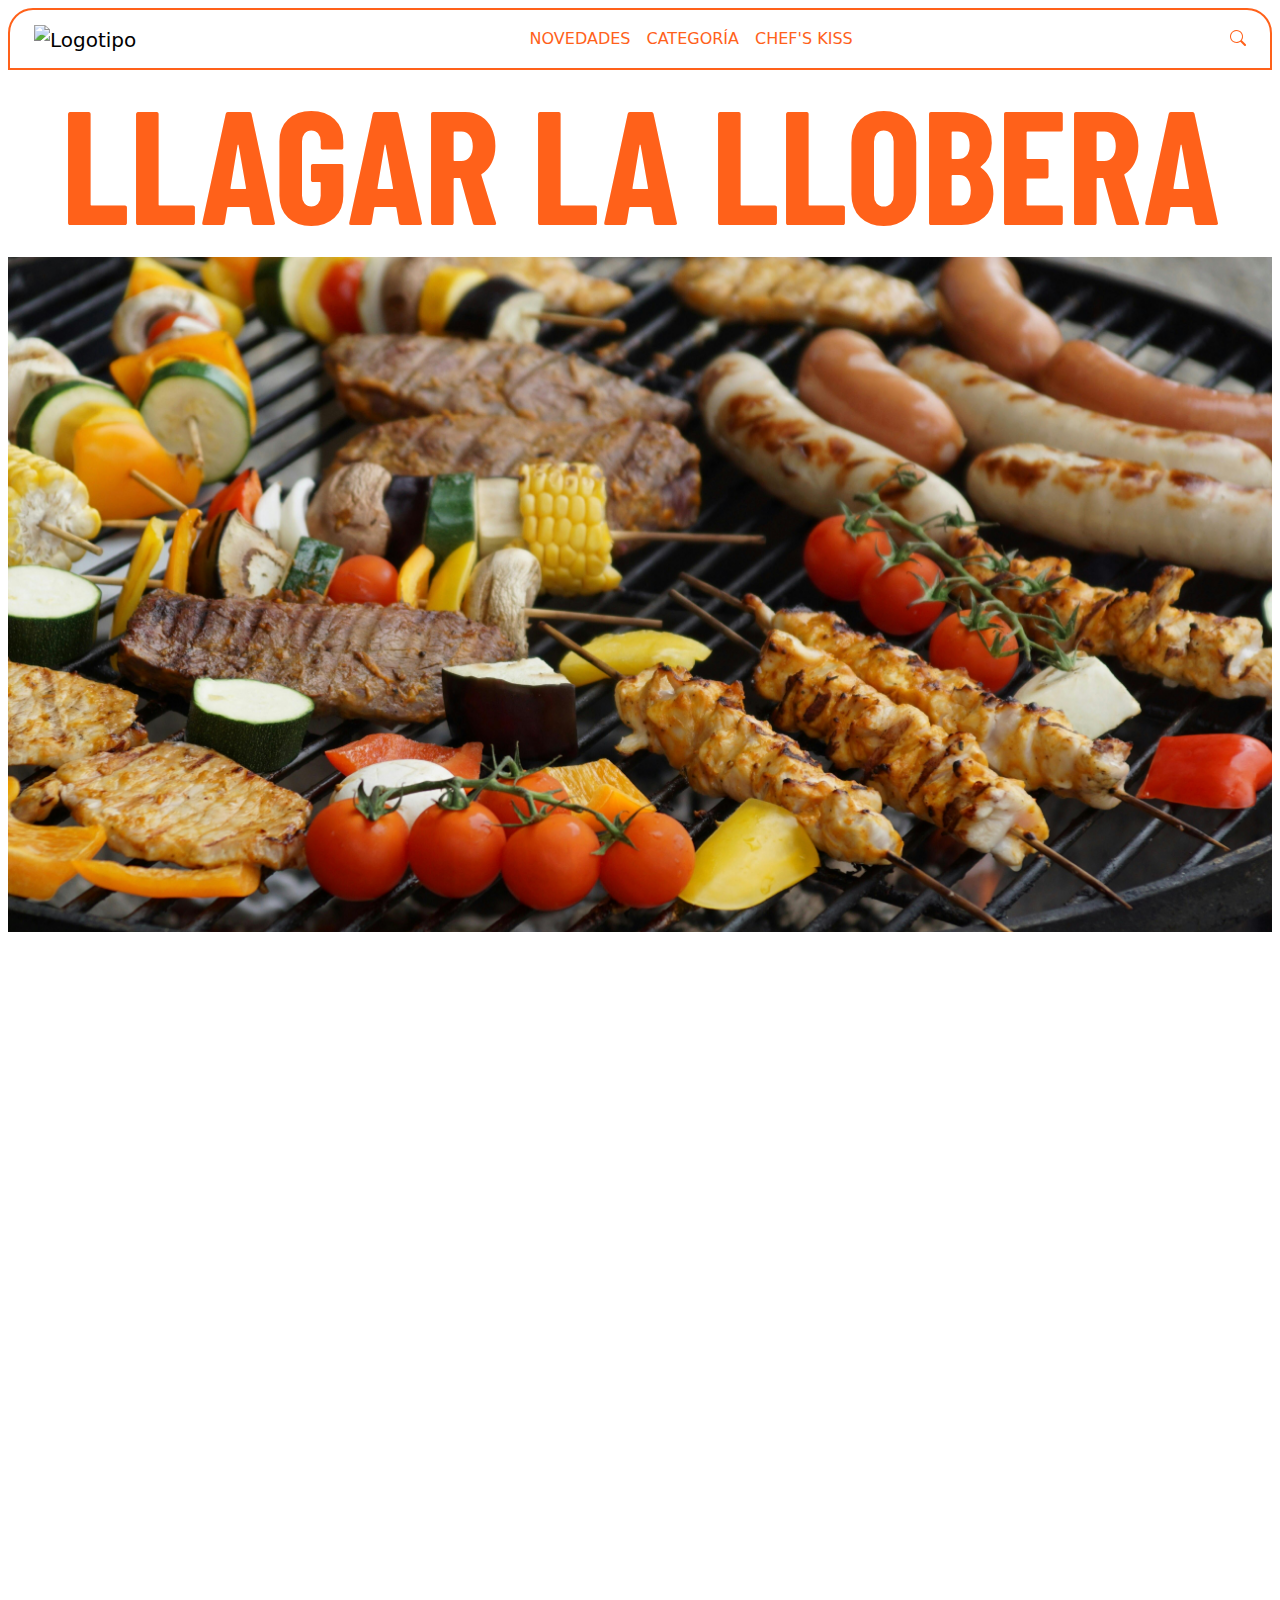
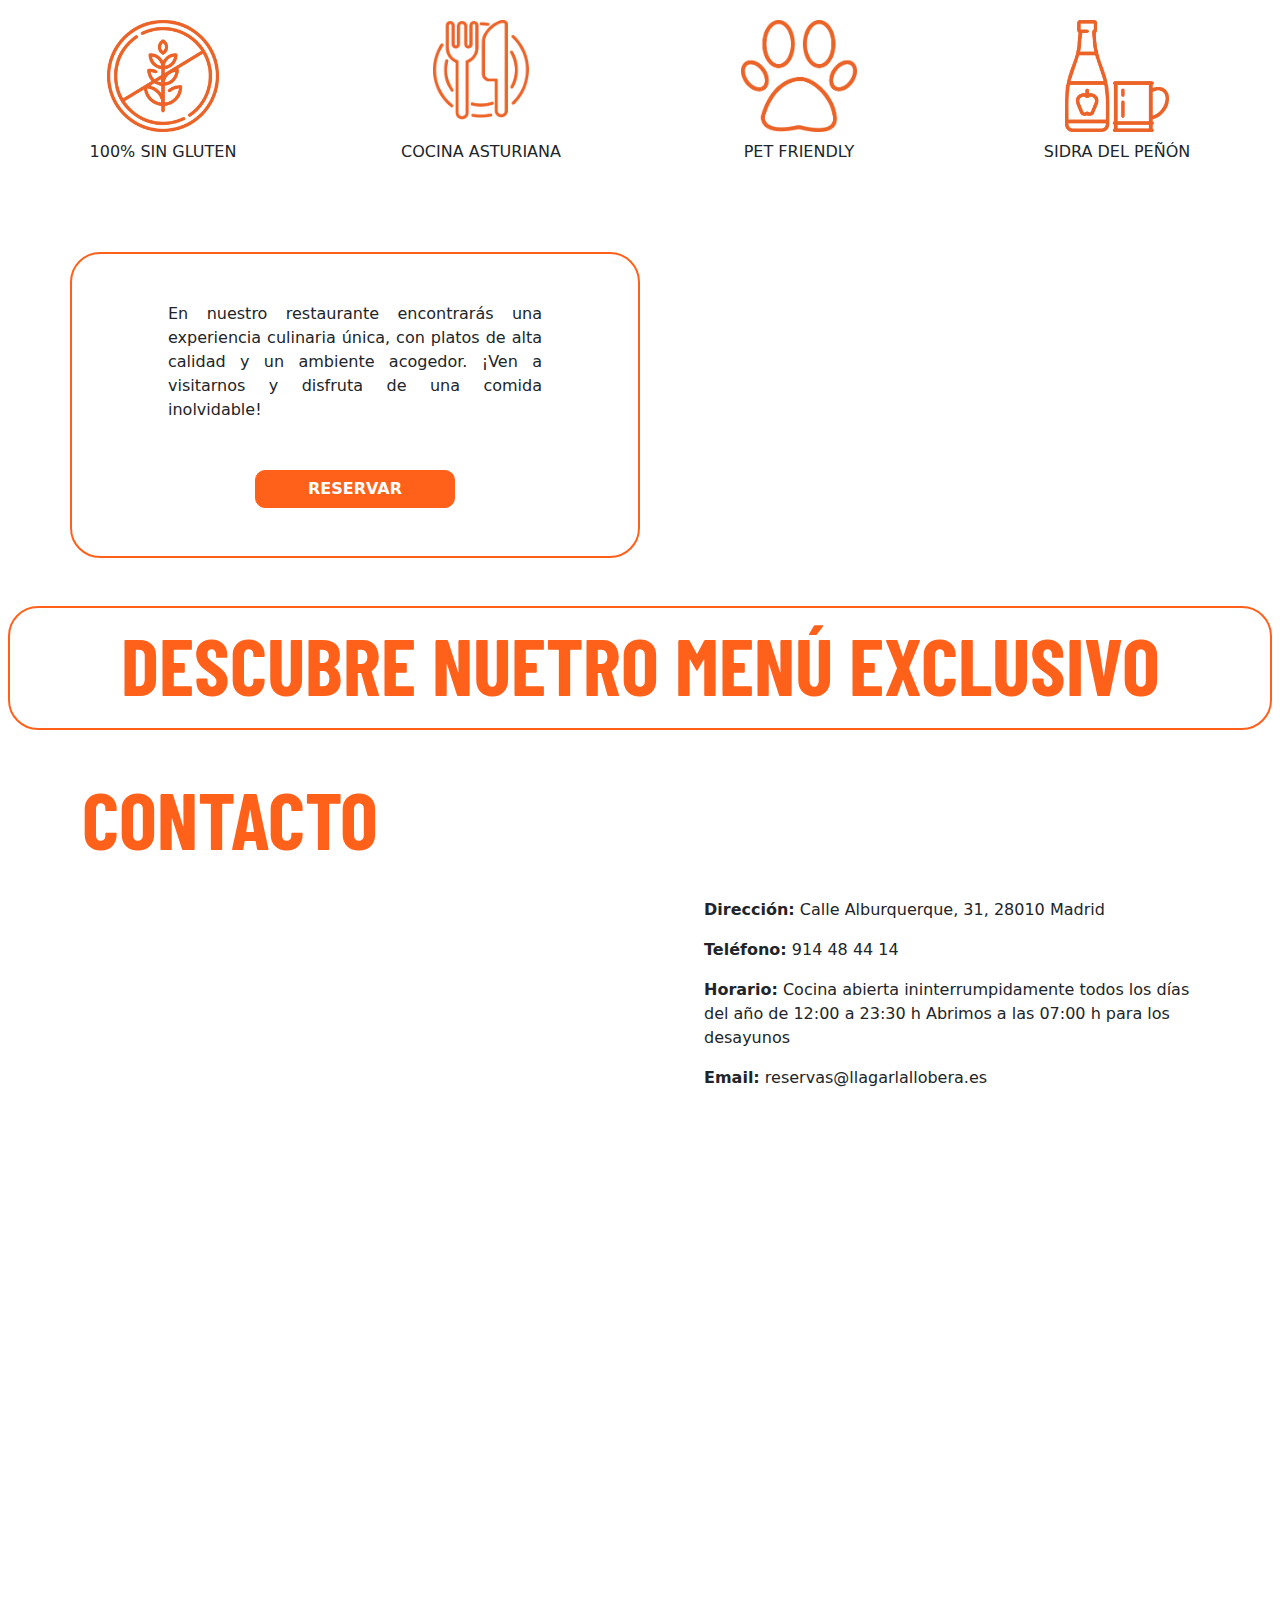
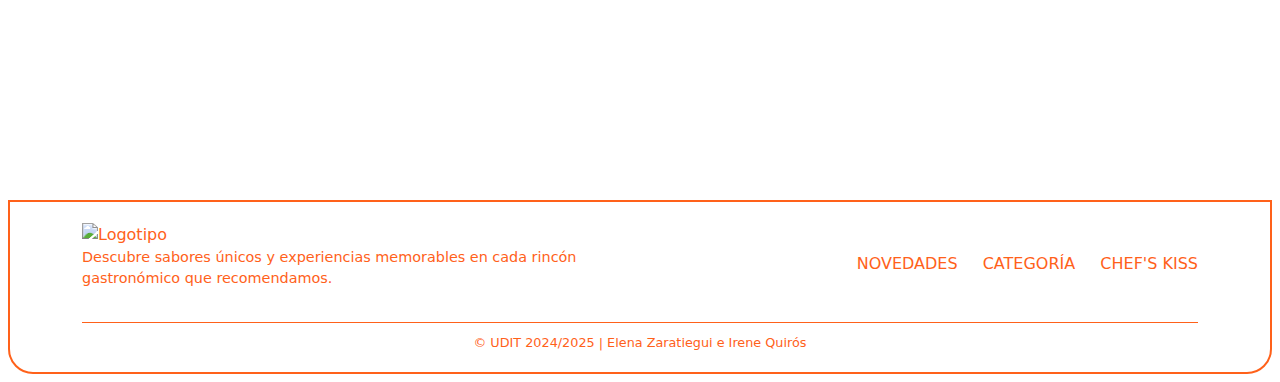
==== commit e47714cc: "mediaquerys" ====
--- a/restaurante.html
+++ b/restaurante.html
@@ -33,57 +33,56 @@
 </head>
 
 <body>
-
-    <!-- <header>
-    <div class="navbar-wrapper">
-        <nav class="navbar navbar-expand-lg fixed-top" style="background-color: white;">
-            <div class="container-fluid">
-                 Logotipo 
-                <a class="navbar-brand" href="index.html">
-                    <img src="img/logo1.png" alt="Logotipo" height="35">
-                </a>
-
-             Menú de navegación que se colapsa en pantallas pequeñas 
-                <div class="collapse navbar-collapse d-flex justify-content-center" id="navbarNav">
-                    <ul class="navbar-nav">
-                        <li class="nav-item">
-                            <a class="nav-link" href="#carrousel">NOVEDADES</a>
-                        </li>
-                        <li class="nav-item">
-                            <a class="nav-link" href="#Categorias">CATEGORÍA</a>
-                        </li>
-                        <li class="nav-item">
-                            <a class="nav-link" href="#Chefkiss">CHEF'S KISS</a>
-                        </li>
-                    </ul>
-                </div>
-
-                Botones a la derecha (Buscar y Menú Hamburguesa) 
-                <div class="d-flex align-items-center ms-auto"> 
-                    <form class="d-flex align-items-center me-2" id="search-form">
-                        <button class="btn" id="search-icon" type="button">
-                            <i class="bi bi-search" style="font-size: 1.5rem; color: var(--color-4);"></i>
-                        </button>
-                        <input class="form-control ms-2" id="search-input" type="search" placeholder="Search" aria-label="Search" style="display: none; width: 0;">
-                    </form>
-
-                     Botón hamburguesa para activar el offcanvas 
-                    <button class="navbar-toggler" type="button" data-bs-toggle="collapse" data-bs-target="#navbarNav" aria-controls="navbarNav" aria-expanded="false" aria-label="Toggle navigation">
-                        <span class="navbar-toggler-icon"></span>
-                    </button>
-                </div>
-            </div>
-        </nav>
-    </div>
-
-     Offcanvas para el menú lateral
-    <div class="offcanvas offcanvas-end" tabindex="-1" id="offcanvasNavbar" aria-labelledby="offcanvasNavbarLabel">
+<!-- NAVBAR -->
+    
+<header>
+    <div class="navbar-wrapper">   
+        <nav id="menu" class="navbar navbar-expand-lg navbar-light sticky-top custom-navbar container-fluid">
+        <div id="menu-espacio" class="container-fluid">
+            <!-- Logo en la izquierda -->
+            <a class="navbar-brand" href="#">
+                <img src="img/logo1.png" alt="Logotipo" class="logo">
+            </a>
+            
+            <!-- Botón de menú hamburguesa para pantallas menores a 991px -->
+            <button class="navbar-toggler" type="button" data-bs-toggle="offcanvas" data-bs-target="#offcanvasMenu">
+                <span class="navbar-toggler-icon"></span>
+            </button>
+
+            <!-- Items de menú en el centro -->
+            <div class="collapse navbar-collapse justify-content-center" id="navbarNav">
+                <ul class="navbar-nav mx-auto">
+                    <li class="nav-item">
+                        <a class="nav-link" href="#carrousel">NOVEDADES</a>
+                    </li>
+                    <li class="nav-item">
+                        <a class="nav-link" href="C#ategorias">CATEGORÍA</a>
+                    </li>
+                    <li class="nav-item">
+                        <a class="nav-link" href="#Chefkiss">CHEF'S KISS</a>
+                    </li>
+                </ul>
+            </div>
+
+            <!-- Icono de lupa en pantalla grande -->
+            <div class="search-icon d-none d-lg-block" style="cursor: pointer;">
+                <i class="bi bi-search" id="search-icon"></i>
+            </div>
+
+            <!-- Barra de búsqueda oculta inicialmente con "d-none" -->
+            <div class="search-bar d-none d-lg-block">
+                <input type="text" class="form-control" id="search-input" placeholder="Buscar...">
+            </div>
+        </div>
+    </nav>
+
+    <!-- Offcanvas para menú hamburguesa y barra de búsqueda en pantallas pequeñas -->
+    <div class="offcanvas offcanvas-end" tabindex="-1" id="offcanvasMenu">
         <div class="offcanvas-header">
-            <h5 class="offcanvas-title" id="offcanvasNavbarLabel">Menú</h5>
-            <button type="button" class="btn-close" data-bs-dismiss="offcanvas" aria-label="Close"></button>
+            <button type="button" class="btn-close" data-bs-dismiss="offcanvas"></button>
         </div>
         <div class="offcanvas-body">
-            <ul class="navbar-nav justify-content-end flex-grow-1 pe-3">
+            <ul class="navbar-nav">
                 <li class="nav-item">
                     <a class="nav-link" href="#carrousel">NOVEDADES</a>
                 </li>
@@ -93,70 +92,6 @@
                 <li class="nav-item">
                     <a class="nav-link" href="#Chefkiss">CHEF'S KISS</a>
                 </li>
-            </ul>
-        </div>
-    </div>
-</header>  -->
-
-
-    
-<header>
-    <div class="navbar-wrapper">   
-        <nav id="menu" class="navbar navbar-expand-lg navbar-light sticky-top custom-navbar container-fluid">
-        <div class="container-fluid">
-            <!-- Logo en la izquierda -->
-            <a class="navbar-brand" href="#">
-                <img src="img/logo1.png" alt="Logotipo" class="logo">
-            </a>
-            
-            <!-- Botón de menú hamburguesa para pantallas menores a 991px -->
-            <button class="navbar-toggler" type="button" data-bs-toggle="offcanvas" data-bs-target="#offcanvasMenu">
-                <span class="navbar-toggler-icon"></span>
-            </button>
-
-            <!-- Items de menú en el centro -->
-            <div class="collapse navbar-collapse justify-content-center" id="navbarNav">
-                <ul class="navbar-nav mx-auto">
-                    <li class="nav-item">
-                        <a class="nav-link" href="#">Item 1</a>
-                    </li>
-                    <li class="nav-item">
-                        <a class="nav-link" href="#">Item 2</a>
-                    </li>
-                    <li class="nav-item">
-                        <a class="nav-link" href="#">Item 3</a>
-                    </li>
-                </ul>
-            </div>
-
-            <!-- Icono de lupa en pantalla grande -->
-            <div class="search-icon d-none d-lg-block" style="cursor: pointer;">
-                <i class="bi bi-search" id="search-icon"></i>
-            </div>
-
-            <!-- Barra de búsqueda oculta inicialmente con "d-none" -->
-            <div class="search-bar d-none d-lg-block">
-                <input type="text" class="form-control" id="search-input" placeholder="Buscar...">
-            </div>
-        </div>
-    </nav>
-
-    <!-- Offcanvas para menú hamburguesa y barra de búsqueda en pantallas pequeñas -->
-    <div class="offcanvas offcanvas-end" tabindex="-1" id="offcanvasMenu">
-        <div class="offcanvas-header">
-            <button type="button" class="btn-close" data-bs-dismiss="offcanvas"></button>
-        </div>
-        <div class="offcanvas-body">
-            <ul class="navbar-nav">
-                <li class="nav-item">
-                    <a class="nav-link" href="#">Item 1</a>
-                </li>
-                <li class="nav-item">
-                    <a class="nav-link" href="#">Item 2</a>
-                </li>
-                <li class="nav-item">
-                    <a class="nav-link" href="#">Item 3</a>
-                </li>
                 <!-- Barra de búsqueda dentro del offcanvas para pantallas pequeñas -->
                 <div class="search-bar-offcanvas mt-3">
                     <input type="text" class="form-control" placeholder="Buscar...">
@@ -166,18 +101,6 @@
         </div>
     </div>
 </header>
-
-
-
-
-
-
-
-    
-    
-    
-    
-    
 
 <!-- PORTADA -->
     <section id="portada" class="container-fluid text-center">
@@ -193,27 +116,28 @@
 
 <!-- Galería -->
     <section  class="container-fluid">
-        <div id="galeria" class="container">
-            <h2 data-aos="fade-up">RECOMENDACIONES</h2>
-            <div class="row">
+        <div id="galeria" class="container-md">
+            <div class="container"><h2 data-aos="fade-up">RECOMENDACIONES</h2>
+            </div>
+            <div id="media-galeria" class="row container-md">
                 <!-- Imagen 1 -->
-                <div class="col-4" data-aos="fade-up">
+                <div id="galeria-estres" class="col-4" data-aos="fade-up">
                     <div class="image-wrapper">
                         <img src="img/cachopo1.jpg" alt="Comida 1" class="img-fluid object-fit-cover rounded">
                         <div class="overlay">CACHOPO</div>
                     </div>
                 </div>
                 <!-- Imagen 2 -->
-                <div class="col-4">
+                <div id="galeria-estres" class="col-4">
                     <div class="image-wrapper" data-aos="fade-up">
-                        <img src="img/comida2.jpeg" alt="Comida 2" class="img-fluid object-fit-cover rounded">
+                        <img src="img/pulpo1.jpg" alt="Comida 2" class="img-fluid object-fit-cover rounded">
                         <div class="overlay">PULPO</div>
                     </div>
                 </div>
                 <!-- Imagen 3 -->
-                <div class="col-4" data-aos="fade-up">
+                <div id="galeria-estres" class="col-4" data-aos="fade-up">
                     <div class="image-wrapper">
-                        <img src="img/comida3.jpg" alt="Comida 3" class="img-fluid object-fit-cover rounded">
+                        <img src="img/carne1.jpg" alt="Comida 3" class="img-fluid object-fit-cover rounded">
                         <div class="overlay">CARNE</div>
                     </div>
                 </div>
@@ -253,7 +177,7 @@
 
 <!-- Sección del Restaurante -->
     <section id="info-res" class="container my-5">
-        <div class="row">
+        <div id="Reserva" class="row">
             <!--reservar -->
             <div id="info" class="col-md-6 d-flex flex-column justify-content-center align-items-center">
                 <p>En nuestro restaurante encontrarás una experiencia culinaria única, con platos de alta calidad y un ambiente acogedor. ¡Ven a visitarnos y disfruta de una comida inolvidable!
--- a/css/merged.css
+++ b/css/merged.css
@@ -1,8 +1,6 @@
 :root {
-    --color-1: rgba(235, 0, 84, 1);
-    --color-2: rgba(253, 146, 164, 1);
-    --color-3: rgba(254, 215, 218, 1);
     --color-4: rgba(255, 97, 26, 1);
+    --color-5: rgba(255, 174, 0, 1);
     --color-6: white;
 }
 
@@ -13,11 +11,6 @@
     scroll-behavior: smooth;  
 }
 
-/* img {
-    width: 100%;
-    vertical-align: middle;
-} */
-
 .container-fluid{
     --bs-gutter-x: 1rem !important;
 }
@@ -64,143 +57,12 @@
 }
 
 /* NAVBAR */
-/* Navbar fijo y contenedor */
-/* .navbar-wrapper {
-  position: fixed;
-  top: 0;
-  left: 0;
-  background-color: var(--color-6);
-  height: 75px;
-  width: 100%;
-  z-index: 999;
-}
-
-.navbar {
-  z-index: 1000;
-  border-radius: 25px 25px 0px 0px;
-  border: 2px solid var(--color-4);
-  margin: 0.5em;
-}
-
-.navbar .nav-link {
-  color: var(--color-4);
-}
-
-.navbar .nav-link.active {
-  color: var(--color-5);
-}
-
-.navbar .nav-link:hover {
-  color: var(--color-5);
-}
-
-#search-form {
-  position: relative;
-  display: flex;
-  align-items: center;
-}
-
-#search-input {
-  position: absolute;
-  top: 50%;
-  right: 0;
-  width: 0;
-  opacity: 0;
-  transform: translateY(-50%) scaleX(0);
-  visibility: hidden;
-  background-color: transparent;
-  border: none;
-  border-bottom: 2px solid var(--color-4);
-  padding: 5px;
-  outline: none;
-  color: var(--color-5);
-  transition: width 0.3s ease, opacity 0.3s ease, transform 0.3s ease;
-}
-
-#search-input.active {
-  width: 200px; 
-  opacity: 1;
-  transform: translateY(-50%) scaleX(1); 
-  visibility: visible;
-}
-
-#search-icon {
-  z-index: 2;
-  background: none;
-  border: none;
-  cursor: pointer;
-}
-
-.navbar-toggler {
-  border: 2px solid var(--color-4);
-}
-
-.navbar-toggler:hover {
-  box-shadow: 0 4px 10px rgba(255, 157, 0, 0.412);
-}
-
-.navbar-toggler:focus {
-  box-shadow: none;
-  outline: none;
-}
-
-.offcanvas {
-  border-radius: 25px;
-  border: 2px solid var(--color-4);
-  height: 50%;
-}
-
-.offcanvas-header {
-  background-color: var(--color-5);
-  border: 2px solid var(--color-4);
-  border-top: 0;
-  border-radius: 25px 25px 0px 0px;
-}
-
-#offcanvasNavbarLabel {
-  color: var(--color-4);
-}
-
-.offcanvas-body {
-  border: 2px solid var(--color-4);
-  border-top: 0;
-  border-radius: 0px 0px 25px 25px;
-}
-
-.offcanvas .nav-link:hover {
-  color: var(--color-5);
-}
-
-.offcanvas .nav-link.active {
-  color: var(--color-5);
-}
-
-@media (max-width: 991px) {
-  .navbar-nav {
-    display: flex;
-    justify-content: space-between;
-  }
-
-  #navbarNav {
-    display: none;
-  }
-
-  .navbar .navbar-toggler {
-    display: block;
-  }
-
-  .collapse.navbar-collapse {
-    flex-grow: 0;
-    display: block !important;
-  }
-} */
-
 .navbar-wrapper {
   position: fixed;
   top: 0;
   left: 0;
   background-color: var(--color-6);
-  height: 75px;
+  height: 72px;
   width: 100%;
   z-index: 999;
   padding: 0.5em;
@@ -212,14 +74,35 @@
   border: 2px solid var(--color-4);
 }
 
+#menu-espacio {
+  padding: 0 1.5em;
+}
+
 .logo {
   width: 50px; 
+}
+
+.nav-link {
+  color: var(--color-4);
+}
+
+.nav-link.active {
+  color: var(--color-5);
+}
+
+.nav-link:hover {
+  color: var(--color-5);
 }
 
 .search-icon {
   cursor: pointer;
   position: relative;
   z-index: 2; 
+  color: var(--color-4);
+}
+
+.search-icon:hover {
+  color: var(--color-5);
 }
 
 .search-bar {
@@ -249,16 +132,45 @@
   display: none;
 }
 
-@media (max-width: 991px) {
-  .search-bar {
-      width: 100%;  
-  }
+.navbar-toggler {
+  border: 2px solid var(--color-4);
+}
+
+.navbar-toggler:hover {
+  box-shadow: 0 4px 10px rgba(255, 157, 0, 0.412);
+}
+
+.navbar-toggler:focus {
+  box-shadow: none;
+  outline: none;
 }
 
 .offcanvas-end .search-bar-offcanvas {
   margin-top: 15px;
 }
 
+.offcanvas {
+  border-radius: 25px;
+  border: 2px solid var(--color-4);
+  height: 50%;
+}
+
+.offcanvas-header {
+  background-color: var(--color-6);
+  border: 2px solid var(--color-4);
+  border-top: 0;
+  border-radius: 25px 25px 0px 0px;
+}
+
+#offcanvasNavbarLabel {
+  color: var(--color-4);
+}
+
+.offcanvas-body {
+  border: 2px solid var(--color-4);
+  border-top: 0;
+  border-radius: 0px 0px 25px 25px;
+}
 
 
 
@@ -431,7 +343,6 @@
     height: 200px; 
     object-fit: cover; 
     border-radius: 5px 0px 0px 5px;
-    /* margin-right: 15px;  */
   }
   
   .card-body {
@@ -1001,3 +912,53 @@
   }
 }
 
+@media (max-width: 991px) {
+  .search-bar {
+      width: 100%;  
+  }
+
+  #media-galeria {
+    display: flex;
+    flex-direction: column !important;
+  }
+
+  #image-wrapper {
+    width: 100% !important;
+    height: auto !important;
+  }
+
+  #image-wrapper img {
+    width: 100% !important;
+    height: 3em !important;
+  }
+
+  #galeria-estres {
+    width: 100% !important;
+    height: auto !important;
+    padding-bottom: 1.5em;
+  }
+
+  .overlay {
+    opacity: 1; /* Mostrar overlay permanentemente */
+    bottom: 40px;
+    right: 40px;
+    font-size: 3em;
+  }
+
+  #Reserva {
+    display: flex;
+    flex-direction: column !important;
+  }
+
+  #info {
+    width: 100% !important;
+    height: auto !important;
+  }
+
+  #img-res {
+    width: 100% !important;
+    height: auto !important;
+    padding: 0;
+    padding-top: 2em;
+  }
+}
